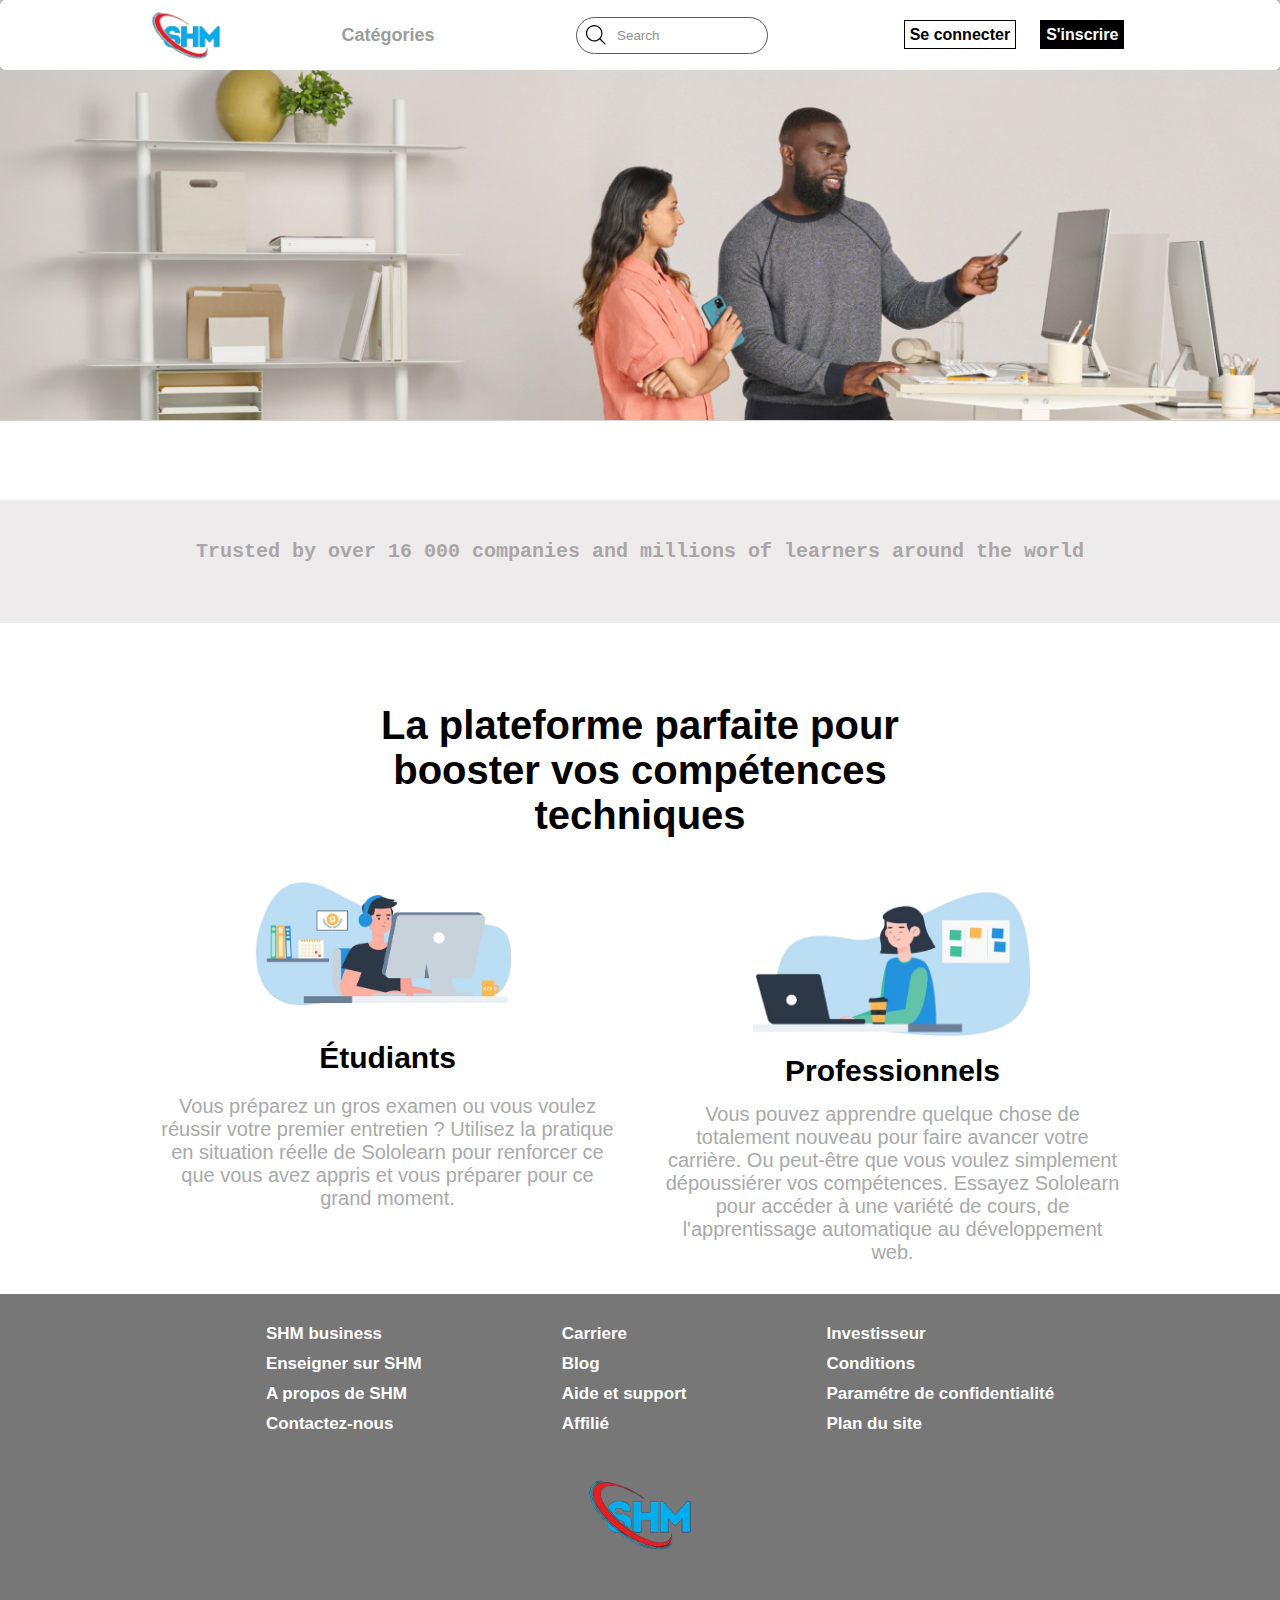
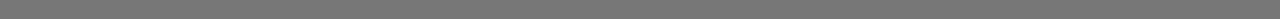
==== index.html @ bc01b76a "premier commit" ====
<!DOCTYPE html>
<html lang="en">
<head>
    <meta charset="UTF-8">
    <meta name="viewport" content="width=device-width, initial-scale=1.0">
    <title>Document</title>
    <style>
        *{
            margin: 0;
        }
        .container-input {
  position: relative;
}

.input {
  width: 150px;
  padding: 10px 0px 10px 40px;
  border-radius: 9999px;
  border: solid 1px #333;
  transition: all .2s ease-in-out;
  outline: none;
  opacity: 0.8;
}

.container-input svg {
  position: absolute;
  top: 50%;
  left: 10px;
  transform: translate(0, -50%);
}

.input:focus {
  opacity: 1;
  width: 250px;
}
/* .book {
  position: relative;
  border-radius: 10px;
  width: 220px;
  height: 300px;
  background-color: whitesmoke;
  -webkit-box-shadow: 1px 1px 12px #000;
  box-shadow: 1px 1px 12px #000;
  -webkit-transform: preserve-3d;
  -ms-transform: preserve-3d;
  transform: preserve-3d;
  -webkit-perspective: 2000px;
  perspective: 2000px;
  display: -webkit-box;
  display: -ms-flexbox;
  display: flex;
  -webkit-box-align: center;
  -ms-flex-align: center;
  align-items: center;
  -webkit-box-pack: center;
  -ms-flex-pack: center;
  justify-content: center;
  color: #000;
  font-family: Arial, Helvetica, sans-serif;
  
}

.cover {
  top: 0;
  position: absolute;
  background-color: lightgray;
  width: 100%;
  height: 100%;
  border-radius: 10px;
  cursor: pointer;
  -webkit-transition: all 0.5s;
  transition: all 0.5s;
  -webkit-transform-origin: 0;
  -ms-transform-origin: 0;
  transform-origin: 0;
  -webkit-box-shadow: 1px 1px 12px #000;
  box-shadow: 1px 1px 12px #000;
  display: -webkit-box;
  display: -ms-flexbox;
  display: flex;
  -webkit-box-align: center;
  -ms-flex-align: center;
  align-items: center;
  -webkit-box-pack: center;
  -ms-flex-pack: center;
  justify-content: center;
}

.book:hover .cover {
  -webkit-transition: all 0.5s;
  transition: all 0.5s;
  -webkit-transform: rotatey(-80deg);
  -ms-transform: rotatey(-80deg);
  transform: rotatey(-80deg);
} */

p {
  font-size: 20px;
  font-weight: bolder;
}
.sec1{
    /* background: url(img/img1.jpg); */
    background-repeat: no-repeat;
    background-position: center;
    background-size: cover;
    display: flex;
    justify-content: center;
    position: relative;
}
#login:hover{
    background-color: #a6a5a56d;
}
#signin:hover{
    background-color: #a6a5a5a6;
}
.sec1 {
    height: 350px;
    justify-content: center;
    display: flex;
    align-items: center;
    overflow: hidden;
}

.carousel {
    width: 1400px;
    height: 100%;
    overflow: hidden;
    display: flex;
}

.carousel-inner {
    display: flex;
    /* width: 200%;  */
    transition: transform 0.5s ease;
    /* transform: translateX(-100%); */
}

.carousel-item {
    width: 100%; /* Half the width of the container */
    flex-shrink: 0;
}

.carousel-item img {
    width: 100%;
    height: auto;
    /* display: block; */
}

    </style>
</head>
<body>
    <header style="box-shadow: 0px 0px 1px black;">
        <nav style="display: flex;justify-content: space-evenly;align-items: center;height: 70px;box-shadow: 0px 0px 7px black;border-radius: 5px;position: relative;">
            <div style="display: flex;align-items: center;column-gap: 100px;">
                <img style="width: 100px;" src="img/icon.png" alt="">
                <button id="afficheCat" style="background-color: transparent;border: none;cursor: pointer;font-family: Arial, Helvetica, sans-serif;font-weight: bold;position: relative;color: rgb(156, 156, 156);font-size: 18px;">Catégories
                    <div id="sousCat" style="position: absolute;left: -20px;top: 45px;background-color: gainsboro;transition: all 0.5s ease-out;height: 0px;overflow: hidden;z-index: 1;">
                        <ul type="none" style="padding: 10px;width: 160px;">
                            <li style="padding: 10px;border-bottom: 1px solid black;"><a href="#">HTML</a></li>
                            <li style="padding: 10px;border-bottom: 1px solid black;"><a href="#">CSS</a></li>
                            <li style="padding: 10px;border-bottom: 1px solid black;"><a href="#">JavaSript</a></li>
                        </ul>
                    </div>
                </button>
            </div>
            <div class="container-input">
                <input type="text" placeholder="Search" name="text" class="input">
                <svg fill="#000000" width="20px" height="20px" viewBox="0 0 1920 1920" xmlns="http://www.w3.org/2000/svg">
                  <path d="M790.588 1468.235c-373.722 0-677.647-303.924-677.647-677.647 0-373.722 303.925-677.647 677.647-677.647 373.723 0 677.647 303.925 677.647 677.647 0 373.723-303.924 677.647-677.647 677.647Zm596.781-160.715c120.396-138.692 193.807-319.285 193.807-516.932C1581.176 354.748 1226.428 0 790.588 0S0 354.748 0 790.588s354.748 790.588 790.588 790.588c197.647 0 378.24-73.411 516.932-193.807l516.028 516.142 79.963-79.963-516.142-516.028Z" fill-rule="evenodd"></path>
              </svg>
              </div>
              
            <div>
                <a id="login" style="margin-right:20PX ;border: 1px solid black;padding: 5px;text-decoration: none;color: black;font-family: Arial, Helvetica, sans-serif;font-weight: bold;" href="#">Se connecter</a>
                <a id="signin" style="margin-right:20PX ;border: 1px solid black;padding: 5px;text-decoration: none;color: white;font-family: Arial, Helvetica, sans-serif;font-weight: bold;background-color: black;"  href="#">S'inscrire</a>
            </div>
        </nav>
        <section class="sec1">
            <div class="carousel">
                <div class="carousel-inner">
                    <div class="carousel-item"><img src="img/img1.jpg" alt="Image 1"></div>
                    <div class="carousel-item"><img src="img/css-3.png" alt="Image 2"></div>
                </div>
            </div>
            
        </section>
    </header>

    <section style="margin-top: 80px;display: flex;justify-content: center;background-color: #edebeb;">
        <div style="width: 70%;display: flex;justify-content: center;flex-direction: column;align-items: center;row-gap: 20PX;padding-top: 40px;padding-bottom: 40px;">
            <p style="font-family: 'Courier New', Courier, monospace;text-align: center;font-weight: bold;font-size: 20px;color: rgb(168, 166, 166);">Trusted by over 16 000 companies and millions of learners around the world</p>
            <div id="contcomp" style="display: flex;justify-content: center;width: 100%;column-gap: 100px;flex-wrap: wrap;">
                <img style="width: 70px;" src="img/letter-s.png" alt="">
                <img style="width: 70px;" src="img/letter-a-inside-a-circle.png" alt="">
                <img style="width: 70px;" src="img/circle-h.png" alt="">
                <img style="width: 70px;" src="img/info.png" alt="">
                <img style="width: 70px;" src="img/letter-m.png" alt="">
                <img style="width: 70px;" src="img/number-11.png" alt="">
            </div>
        </div>
    </section>
    
    <section style="display: flex;justify-content: center;text-align: center;margin-top: 80px;">
        <div style="width: 75%;display: flex;flex-direction: column;row-gap: 40PX;align-items: center;">
            <h2 style="width: 600px;font-weight: 600PX;font-size: 40px;font-family: Arial, Helvetica, sans-serif;">La plateforme parfaite pour booster vos compétences techniques</h2>
            <div style="display: flex;column-gap: 50px;">
                <div style="display: flex;flex-direction: column;align-items: center;width: 50%;text-align: center;row-gap: 20PX;">
                    <img style="width: 280px;" src="img/Capture_d_écran_24-6-2024_22458_blob.sololearn.com-removebg-preview.png" alt="">
                    <h4 style="font-family: Arial, Helvetica, sans-serif;font-size: 30px;margin-top: 15px;">Étudiants</h4>
                    <p style="font-weight: normal;color: darkgray;font-family: 'Segoe UI', Tahoma, Geneva, Verdana, sans-serif;">Vous préparez un gros examen ou vous voulez réussir votre premier entretien ? Utilisez la pratique en situation réelle de Sololearn pour renforcer ce que vous avez appris et vous préparer pour ce grand moment.</p>
                </div>
                <div style="display: flex;flex-direction: column;align-items: center;width: 50%;text-align: center;row-gap: 15PX;">
                    <img style="width: 280px;" src="img/Capture_d_écran_24-6-2024_224917_assets.sololearn.com__1_-removebg-preview.png" alt="">
                    <h4 style="font-family: Arial, Helvetica, sans-serif;font-size: 30px;">Professionnels</h4>
                    <p style="font-weight: normal;color: darkgray;font-family: 'Segoe UI', Tahoma, Geneva, Verdana, sans-serif;">Vous pouvez apprendre quelque chose de totalement nouveau pour faire avancer votre carrière. Ou peut-être que vous voulez simplement dépoussiérer vos compétences. Essayez Sololearn pour accéder à une variété de cours, de l'apprentissage automatique au développement web.</p>
                </div>
            </div>
        </div>
    </section>

    <footer style="background-color: #777;display: flex;justify-content: center;width: 100%;padding-top: 30px;padding-bottom: 30px;margin-top: 30px;flex-direction: column;align-items: center;">
        <div style="display: flex;justify-content: center;column-gap: 100px;font-size: 17px;color: white;font-weight: bold;font-family: Arial, Helvetica, sans-serif;">
            <div>
                <ul type="none">
                    <li style="margin-bottom: 10px;">SHM business</li>
                    <li style="margin-bottom: 10px;">Enseigner sur SHM</li>
                    <li style="margin-bottom: 10px;">A propos de SHM</li>
                    <li style="margin-bottom: 10px;">Contactez-nous</li>
                </ul>
            </div>
            <div>
                <ul type="none">
                    <li style="margin-bottom: 10px;">Carriere</li>
                    <li style="margin-bottom: 10px;">Blog</li>
                    <li style="margin-bottom: 10px;">Aide et support</li>
                    <li style="margin-bottom: 10px;">Affilié</li>
                </ul>
            </div>
            <div>
                <ul type="none">
                    <li style="margin-bottom: 10px;">Investisseur</li>
                    <li style="margin-bottom: 10px;">Conditions</li>
                    <li style="margin-bottom: 10px;">Paramétre de confidentialité</li>
                    <li style="margin-bottom: 10px;">Plan du site</li>
                </ul>
            </div>
        </div>
        <div>
            <img src="img/icon.png" style="width: 150px;" alt="">
        </div>
    </footer>
    
    <script>
        const btnafficheCat = document.getElementById('afficheCat')
        const sousCat = document.getElementById('sousCat')
        const iconfleche = document.getElementById('iconfleche')

        function afficheCat(){
            if(sousCat.style.height === '0px'){
                sousCat.style.height = 'auto'
            }else{
                sousCat.style.height = '0px'
            }
        }
        function cacherCat(){
                sousCat.style.height = '0px'
        }
        btnafficheCat.addEventListener('click',afficheCat)
        document.addEventListener('click',function(event){
            if(event.target !== sousCat &&  sousCat.style.height !== '0px' && event.target !== btnafficheCat){
                cacherCat()
            }
        })
        document.addEventListener('keydown',function(event){
            if(event.key === 'Escape'){
                cacherCat()
            }
        })

        const btnHTML = document.getElementById('btnHTML')
        const btnCSS = document.getElementById('btnCSS')
        const btnJS = document.getElementById('btnJS')
        const courCSS = document.getElementById('courCSS')
        const courhtml = document.getElementById('courhtml')

        btnCSS.addEventListener('click',function(){
            btnCSS.style.borderBottom = '2px solid red'
            btnCSS.style.padding = '4px'
            btnHTML.style.borderBottom = 'none'
        })
        btnHTML.addEventListener('click',function(){
            btnHTML.style.borderBottom = '2px solid red'
            btnHTML.style.padding = '4px'
            btnCSS.style.borderBottom = 'none'
            btnCSS.style.padding = '4px'
        })

        const caroussel = document.getElementById('caroussel')
        const avant = document.getElementById('avant')
        const apres = document.getElementById('apres')
        let current = 1

        function avancer(){
            
            if(current<2){
                current++
                caroussel.style.transform = `translateX(-${(current-1)*113}%)`
            }
        }
        function reculer(){
            if(current>1){
                current--
                caroussel.style.transform = `translateX(${(current-1)*113}%)`
            }
        }

    </script>
</body>
</html>
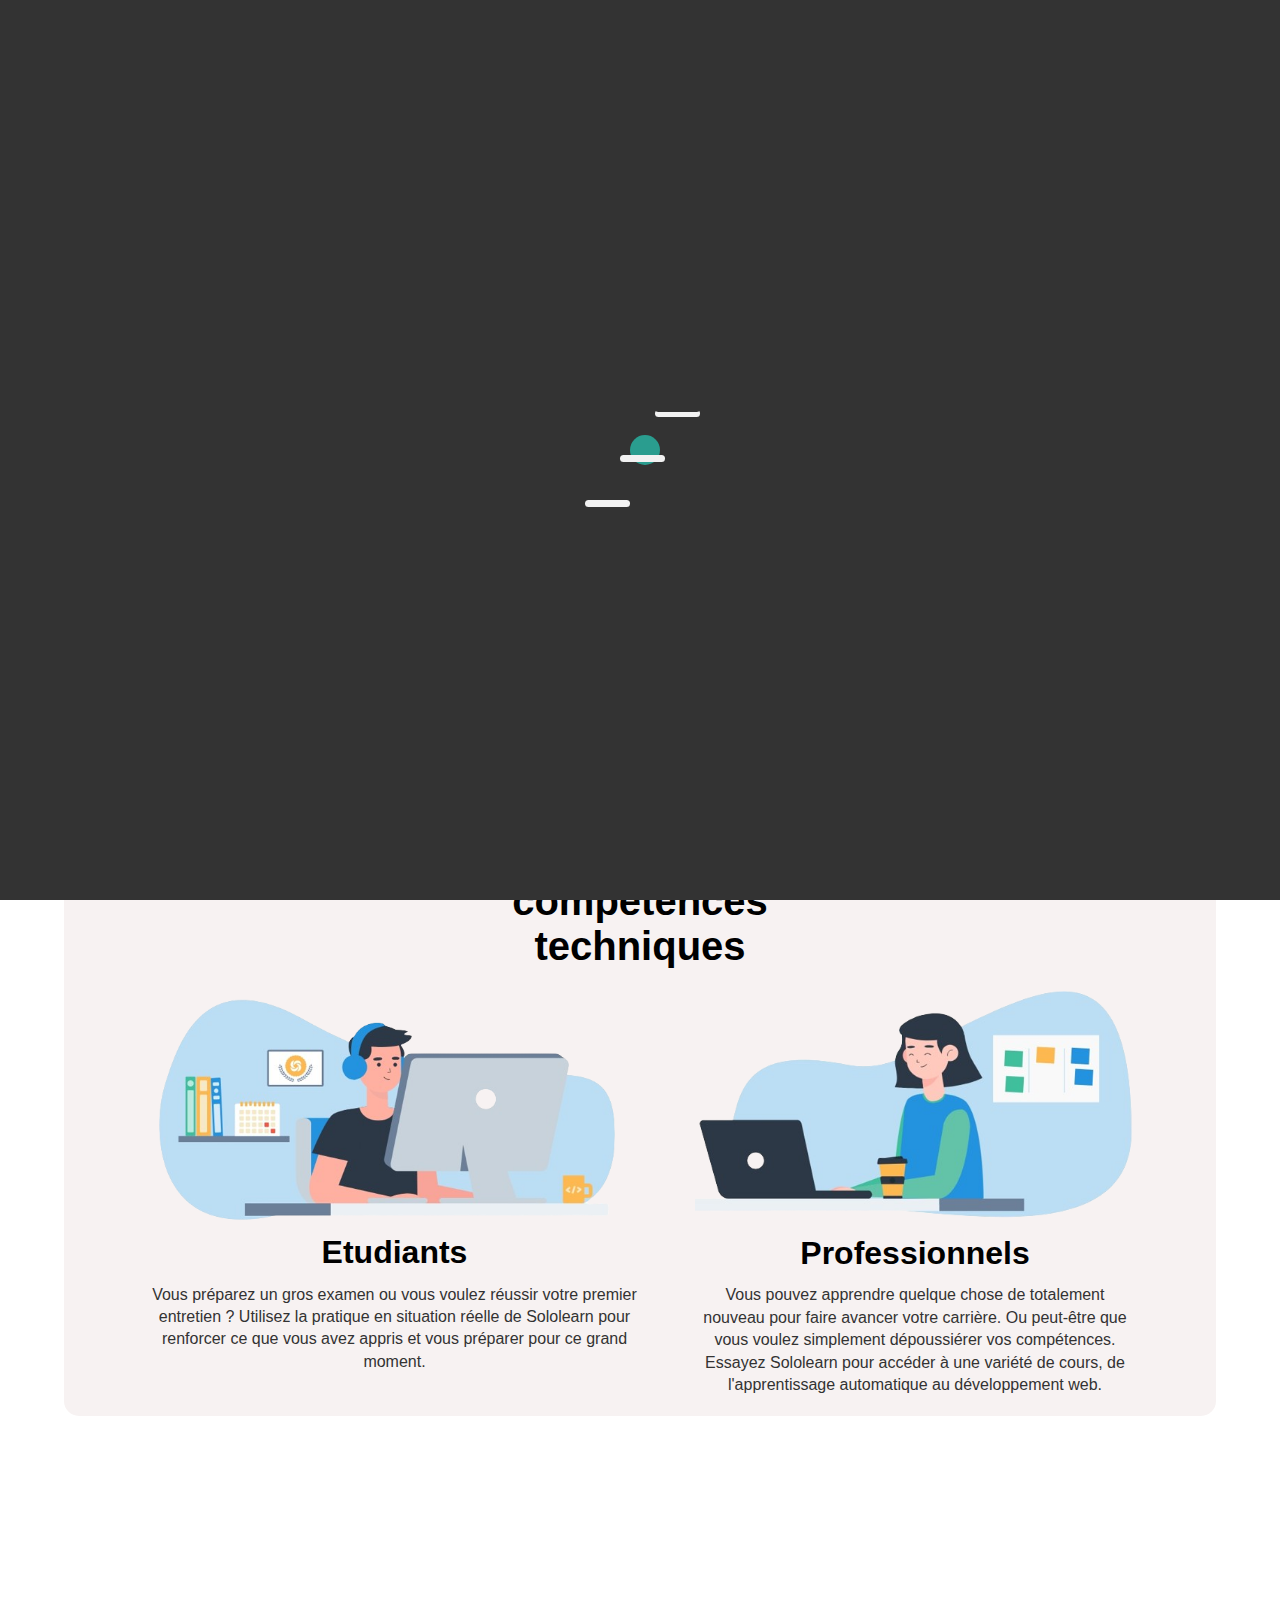
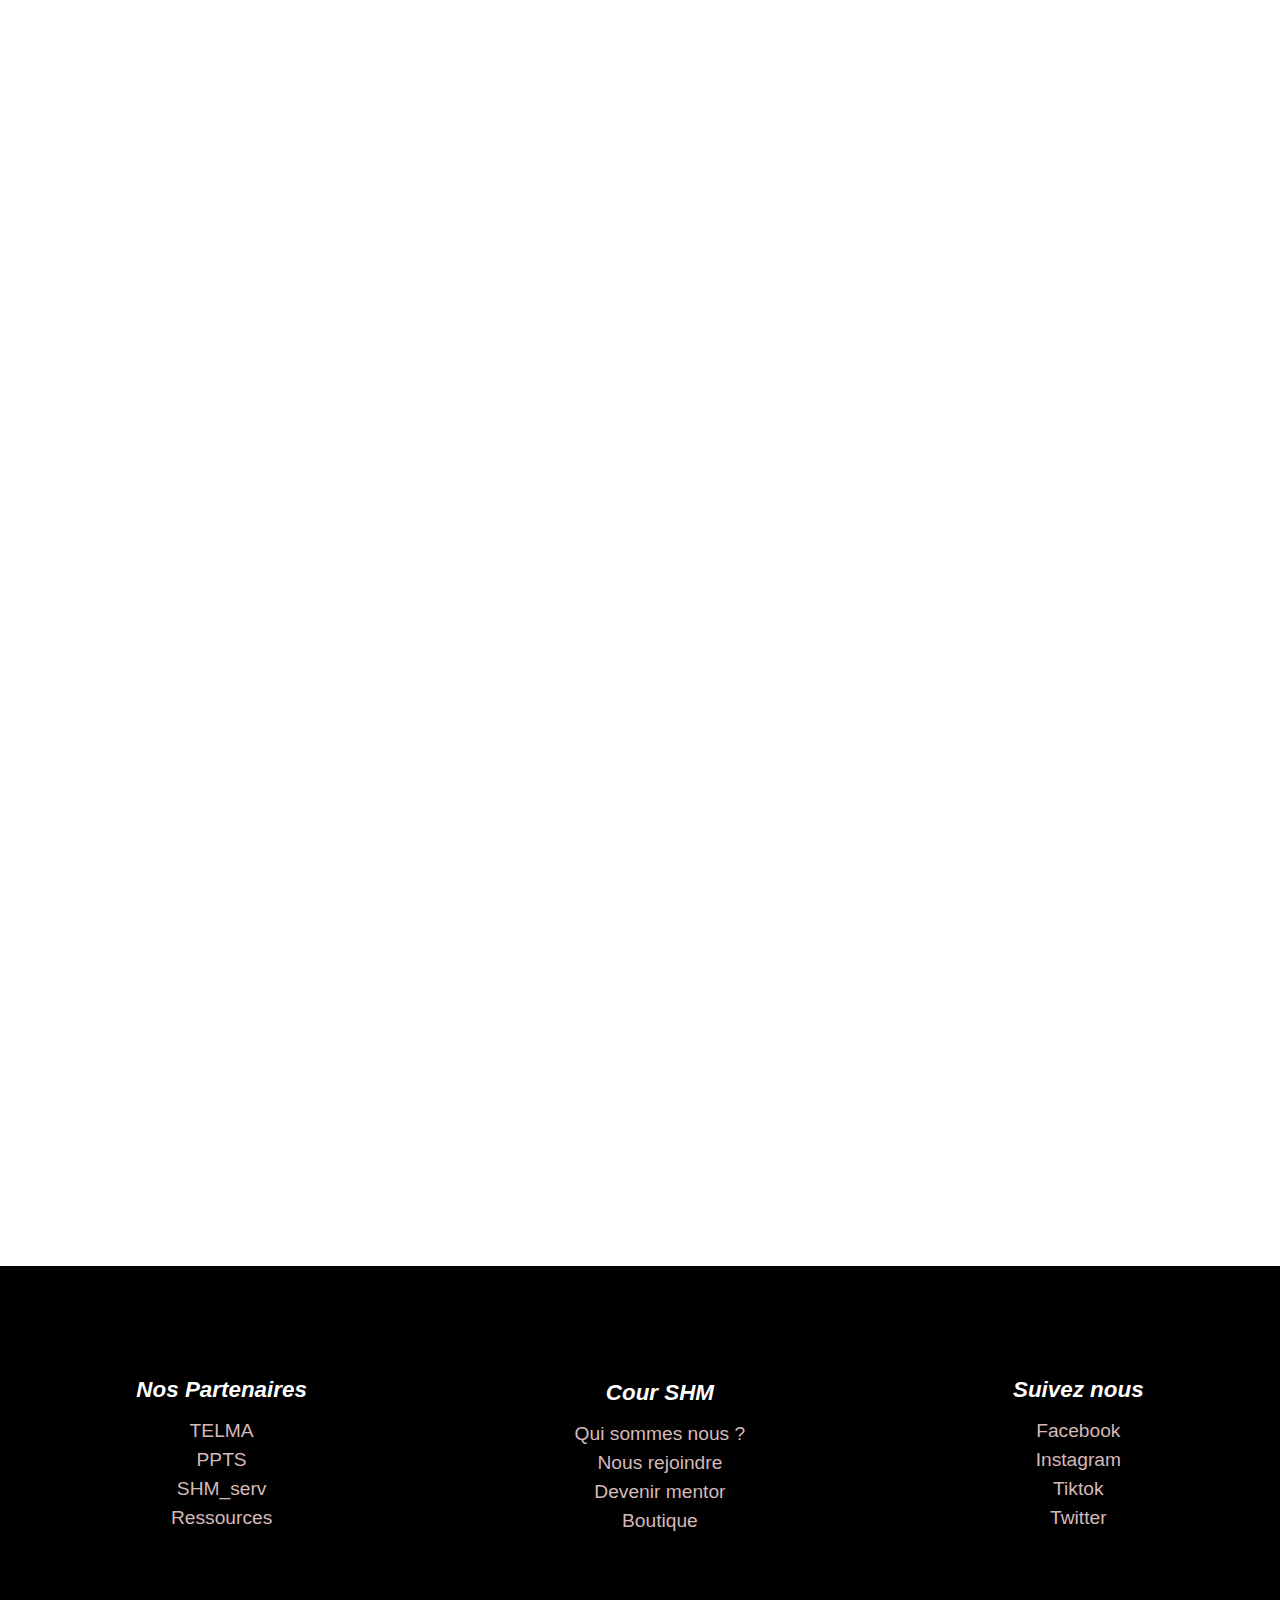
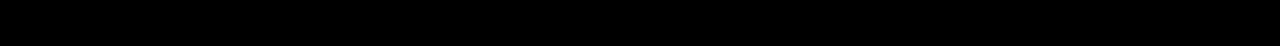
==== commit 0b89e82a: "changement de l'index2 en index.html" ====
--- a/index.html
+++ b/index.html
@@ -1,319 +1,4141 @@
 <!DOCTYPE html>
 <html lang="en">
+
 <head>
     <meta charset="UTF-8">
     <meta name="viewport" content="width=device-width, initial-scale=1.0">
-    <title>Document</title>
-    <style>
-        *{
-            margin: 0;
-        }
-        .container-input {
-  position: relative;
-}
-
-.input {
-  width: 150px;
-  padding: 10px 0px 10px 40px;
-  border-radius: 9999px;
-  border: solid 1px #333;
-  transition: all .2s ease-in-out;
-  outline: none;
-  opacity: 0.8;
-}
-
-.container-input svg {
-  position: absolute;
-  top: 50%;
-  left: 10px;
-  transform: translate(0, -50%);
-}
-
-.input:focus {
-  opacity: 1;
-  width: 250px;
-}
-/* .book {
-  position: relative;
-  border-radius: 10px;
-  width: 220px;
-  height: 300px;
-  background-color: whitesmoke;
-  -webkit-box-shadow: 1px 1px 12px #000;
-  box-shadow: 1px 1px 12px #000;
-  -webkit-transform: preserve-3d;
-  -ms-transform: preserve-3d;
-  transform: preserve-3d;
-  -webkit-perspective: 2000px;
-  perspective: 2000px;
-  display: -webkit-box;
-  display: -ms-flexbox;
-  display: flex;
-  -webkit-box-align: center;
-  -ms-flex-align: center;
-  align-items: center;
-  -webkit-box-pack: center;
-  -ms-flex-pack: center;
-  justify-content: center;
-  color: #000;
-  font-family: Arial, Helvetica, sans-serif;
-  
-}
-
-.cover {
-  top: 0;
-  position: absolute;
-  background-color: lightgray;
-  width: 100%;
-  height: 100%;
-  border-radius: 10px;
-  cursor: pointer;
-  -webkit-transition: all 0.5s;
-  transition: all 0.5s;
-  -webkit-transform-origin: 0;
-  -ms-transform-origin: 0;
-  transform-origin: 0;
-  -webkit-box-shadow: 1px 1px 12px #000;
-  box-shadow: 1px 1px 12px #000;
-  display: -webkit-box;
-  display: -ms-flexbox;
-  display: flex;
-  -webkit-box-align: center;
-  -ms-flex-align: center;
-  align-items: center;
-  -webkit-box-pack: center;
-  -ms-flex-pack: center;
-  justify-content: center;
-}
-
-.book:hover .cover {
-  -webkit-transition: all 0.5s;
-  transition: all 0.5s;
-  -webkit-transform: rotatey(-80deg);
-  -ms-transform: rotatey(-80deg);
-  transform: rotatey(-80deg);
-} */
-
-p {
-  font-size: 20px;
-  font-weight: bolder;
-}
-.sec1{
-    /* background: url(img/img1.jpg); */
-    background-repeat: no-repeat;
-    background-position: center;
-    background-size: cover;
-    display: flex;
-    justify-content: center;
-    position: relative;
-}
-#login:hover{
-    background-color: #a6a5a56d;
-}
-#signin:hover{
-    background-color: #a6a5a5a6;
-}
-.sec1 {
-    height: 350px;
-    justify-content: center;
-    display: flex;
-    align-items: center;
-    overflow: hidden;
-}
-
-.carousel {
-    width: 1400px;
-    height: 100%;
-    overflow: hidden;
-    display: flex;
-}
-
-.carousel-inner {
-    display: flex;
-    /* width: 200%;  */
-    transition: transform 0.5s ease;
-    /* transform: translateX(-100%); */
-}
-
-.carousel-item {
-    width: 100%; /* Half the width of the container */
-    flex-shrink: 0;
-}
-
-.carousel-item img {
-    width: 100%;
-    height: auto;
-    /* display: block; */
-}
-
-    </style>
+    <link rel="stylesheet" href="style.css">
+    <link rel="stylesheet" href="../../bootsrap/css/bootstrap.min.css">
+    <!-- <link rel="stylesheet" href="table.css"> -->
+    <link href="https://fonts.googleapis.com/icon?family=Material+Icons" rel="stylesheet">
+    <link rel="stylesheet" href="">
+    <link rel="icon" href="img/icon.png">
+    <title>SHM COUR</title>
 </head>
-<body>
-    <header style="box-shadow: 0px 0px 1px black;">
-        <nav style="display: flex;justify-content: space-evenly;align-items: center;height: 70px;box-shadow: 0px 0px 7px black;border-radius: 5px;position: relative;">
-            <div style="display: flex;align-items: center;column-gap: 100px;">
-                <img style="width: 100px;" src="img/icon.png" alt="">
-                <button id="afficheCat" style="background-color: transparent;border: none;cursor: pointer;font-family: Arial, Helvetica, sans-serif;font-weight: bold;position: relative;color: rgb(156, 156, 156);font-size: 18px;">Catégories
-                    <div id="sousCat" style="position: absolute;left: -20px;top: 45px;background-color: gainsboro;transition: all 0.5s ease-out;height: 0px;overflow: hidden;z-index: 1;">
-                        <ul type="none" style="padding: 10px;width: 160px;">
-                            <li style="padding: 10px;border-bottom: 1px solid black;"><a href="#">HTML</a></li>
-                            <li style="padding: 10px;border-bottom: 1px solid black;"><a href="#">CSS</a></li>
-                            <li style="padding: 10px;border-bottom: 1px solid black;"><a href="#">JavaSript</a></li>
-                        </ul>
-                    </div>
-                </button>
-            </div>
-            <div class="container-input">
-                <input type="text" placeholder="Search" name="text" class="input">
-                <svg fill="#000000" width="20px" height="20px" viewBox="0 0 1920 1920" xmlns="http://www.w3.org/2000/svg">
-                  <path d="M790.588 1468.235c-373.722 0-677.647-303.924-677.647-677.647 0-373.722 303.925-677.647 677.647-677.647 373.723 0 677.647 303.925 677.647 677.647 0 373.723-303.924 677.647-677.647 677.647Zm596.781-160.715c120.396-138.692 193.807-319.285 193.807-516.932C1581.176 354.748 1226.428 0 790.588 0S0 354.748 0 790.588s354.748 790.588 790.588 790.588c197.647 0 378.24-73.411 516.932-193.807l516.028 516.142 79.963-79.963-516.142-516.028Z" fill-rule="evenodd"></path>
-              </svg>
-              </div>
-              
-            <div>
-                <a id="login" style="margin-right:20PX ;border: 1px solid black;padding: 5px;text-decoration: none;color: black;font-family: Arial, Helvetica, sans-serif;font-weight: bold;" href="#">Se connecter</a>
-                <a id="signin" style="margin-right:20PX ;border: 1px solid black;padding: 5px;text-decoration: none;color: white;font-family: Arial, Helvetica, sans-serif;font-weight: bold;background-color: black;"  href="#">S'inscrire</a>
-            </div>
-        </nav>
-        <section class="sec1">
-            <div class="carousel">
-                <div class="carousel-inner">
-                    <div class="carousel-item"><img src="img/img1.jpg" alt="Image 1"></div>
-                    <div class="carousel-item"><img src="img/css-3.png" alt="Image 2"></div>
+
+<body class="noscroll">
+    <!-- NAV -->
+    <nav id="top">
+        <div class="navigation">
+            <a href="projet.html"><img src="img/icon.png"></a>
+
+            <div class="toggle">
+                <button id="afficheCat">Formations <span class="material-icons">arrow_drop_down</span></button>
+                <div id="sousCat">
+                    <ul type="none">
+                        <li><a href="#" class="baseHtml">HTML</a></li>
+                        <li><a href="#" class="baseCSS">CSS</a></li>
+                        <li><a href="#" class="basejs">JavaScript</a></li>
+                    </ul>
                 </div>
             </div>
-            
+            <div class="affichemenumobil">
+                <label for="burger" class="burger">
+                    <div onclick="affichemenuMob()">
+                        <input id="burger" type="checkbox">
+                        <span onclick="affichemenuMob()"></span>
+                        <span onclick="affichemenuMob()"></span>
+                        <span onclick="affichemenuMob()"></span>
+                    </div>
+                </label>
+            </div>
+        </div>
+        <div class="dropdown">
+            <a class="btn btn-secondary dropdown-toggle" href="#" role="button" data-bs-toggle="dropdown" aria-expanded="false">
+              Dropdown link
+            </a>
+          
+            <ul class="elem-menu">
+              <li><a class="dropdown-item" href="TOdolist.html">Projet</a></li>
+              <li><a class="dropdown-item" href="contact.html ">Contatc</a></li>
+            </ul>
+        </div>
+        <div class="container-input">
+            <input id="inpRech" type="text" placeholder="Search" name="text" class="input">
+            <svg fill="#000000" width="20px" height="20px" viewBox="0 0 1920 1920" xmlns="http://www.w3.org/2000/svg">
+                <path
+                    d="M790.588 1468.235c-373.722 0-677.647-303.924-677.647-677.647 0-373.722 303.925-677.647 677.647-677.647 373.723 0 677.647 303.925 677.647 677.647 0 373.723-303.924 677.647-677.647 677.647Zm596.781-160.715c120.396-138.692 193.807-319.285 193.807-516.932C1581.176 354.748 1226.428 0 790.588 0S0 354.748 0 790.588s354.748 790.588 790.588 790.588c197.647 0 378.24-73.411 516.932-193.807l516.028 516.142 79.963-79.963-516.142-516.028Z"
+                    fill-rule="evenodd"></path>
+            </svg>
+        </div>
+    </nav>
+    <!-- FIN NAV -->
+    
+    <!-- MENU MOBILE -->
+    <div class="menuMobil">
+        <div class="container-input rechmobil">
+            <input id="inpRech2" type="text" placeholder="Search" name="text" class="input" autocomplete="off">
+            <svg fill="#000000" width="20px" height="20px" viewBox="0 0 1920 1920" xmlns="http://www.w3.org/2000/svg">
+                <path
+                    d="M790.588 1468.235c-373.722 0-677.647-303.924-677.647-677.647 0-373.722 303.925-677.647 677.647-677.647 373.723 0 677.647 303.925 677.647 677.647 0 373.723-303.924 677.647-677.647 677.647Zm596.781-160.715c120.396-138.692 193.807-319.285 193.807-516.932C1581.176 354.748 1226.428 0 790.588 0S0 354.748 0 790.588s354.748 790.588 790.588 790.588c197.647 0 378.24-73.411 516.932-193.807l516.028 516.142 79.963-79.963-516.142-516.028Z"
+                    fill-rule="evenodd"></path>
+            </svg>
+        </div>
+        <div class="lienVersCours afficheRechMobil">
+            <ul type="none">
+                <li><a href="#" class="baseHtml">HTML</a></li>
+                <li><a href="#" class="baseCSS">CSS</a></li>
+                <li><a href="#" class="basejs">JavaScript</a></li>
+            </ul>
+        </div>
+    </div>
+
+    <!-- AFFICHAGE 1 -->
+    <section class="affichage1">
+        <header>
+            <section class="sec1">
+                <div class="carousels">
+                <div class="carousel-inners">
+                        <div class="carousel-items">
+                            <div class="contimg">
+                                <img src="img/img1.jpg" alt="Image 1">
+                                <div class="carte1">
+                                    <h1>Des compétences qui vous font évoluer</h1>
+                                    <P>La technologie et le monde du travail évoluent rapidement. Avec nous, vous êtes
+                                        plus rapide. Obtenez les compétences pour atteindre vos objectifs et rester
+                                        compétitif.</P>
+                                    <a href="#formation">Lancez vous !!</a>
+                                </div>
+                            </div>
+                        </div>
+                    </div>
+                </div>
+            </section>
+        </header>
+        <section class="Promotion">
+            <div class="promCont">
+                <h1>La plateforme parfaite pour booster vos compétences techniques</h1>
+                <div class="interessez">
+                    <div class="interessez-item">
+                        <img src="img/Capture_d_écran_24-6-2024_22458_blob.sololearn.com-removebg-preview.png" alt="">
+                        <h2>Etudiants</h2>
+                        <P>Vous préparez un gros examen ou vous voulez réussir votre premier entretien ? Utilisez la
+                            pratique en situation réelle de Sololearn pour renforcer ce que vous avez appris et vous
+                            préparer pour ce grand moment.</P>
+                    </div>
+                    <div class="interessez-item">
+                        <img src="img/Capture_d_écran_24-6-2024_224917_assets.sololearn.com__1_-removebg-preview.png"
+                            alt="">
+                        <h2>Professionnels</h2>
+                        <P>Vous pouvez apprendre quelque chose de totalement nouveau pour faire avancer votre carrière.
+                            Ou peut-être que vous voulez simplement dépoussiérer vos compétences. Essayez Sololearn pour
+                            accéder à une variété de cours, de l'apprentissage automatique au développement web.</P>
+                    </div>
+                </div>
+            </div>
         </section>
-    </header>
-
-    <section style="margin-top: 80px;display: flex;justify-content: center;background-color: #edebeb;">
-        <div style="width: 70%;display: flex;justify-content: center;flex-direction: column;align-items: center;row-gap: 20PX;padding-top: 40px;padding-bottom: 40px;">
-            <p style="font-family: 'Courier New', Courier, monospace;text-align: center;font-weight: bold;font-size: 20px;color: rgb(168, 166, 166);">Trusted by over 16 000 companies and millions of learners around the world</p>
-            <div id="contcomp" style="display: flex;justify-content: center;width: 100%;column-gap: 100px;flex-wrap: wrap;">
-                <img style="width: 70px;" src="img/letter-s.png" alt="">
-                <img style="width: 70px;" src="img/letter-a-inside-a-circle.png" alt="">
-                <img style="width: 70px;" src="img/circle-h.png" alt="">
-                <img style="width: 70px;" src="img/info.png" alt="">
-                <img style="width: 70px;" src="img/letter-m.png" alt="">
-                <img style="width: 70px;" src="img/number-11.png" alt="">
+
+        <section id="formation" class="formations anim">
+            <div class="cont-form">
+                <h1>Nos formations</h1>
+                <hr>
+                <div class="form">
+                    <div class="form-item baseHtml">
+                        <a href="#top">
+                            <img src="img/html.png" alt="">
+                            <p>HTML</p>
+                        </a>
+                    </div>
+                    <div class="form-item baseCSS">
+                        <a href="#top">
+                            <img src="img/css-3.png" alt="">
+                            <p>CSS</p>
+                        </a>
+                    </div>
+                    <div class="form-item basejs">
+                        <a href="#top">
+                            <img src="img/logo-de-script-java.png" alt="">
+                            <p>JavaScript</p>
+                        </a>
+                    </div>
+                </div>
+                <p>Cliquez sur l'une des formations proposée pour commencer !!</p>
+            </div>
+        </section>
+
+        <section class="FAQ anim" id="faq">
+            <div class="cont-FAQ">
+                <h1>Vos questions <span class="material-icons FAQ-icon">not_listed_location</span></h1>
+                <hr>
+                <div class="item-FAQ">
+                    <details>
+                        <summary>Qui sommes nous ?</summary>
+
+                        <p>
+                            Lorem ipsum dolor sit, amet consectetur adipisicing elit. Voluptatem facere ea ab saepe
+                            inventore veritatis, dolore aliquam. Modi hic eius cupiditate iste adipisci dolor quaerat ea
+                            eos debitis quidem suscipit vel fugit tenetur iure unde, libero autem? Nobis eligendi cumque
+                            ullam aliquam quo modi? Molestias accusamus laudantium sequi iste dolores totam porro quae
+                            veniam aliquam optio cupiditate voluptatum laborum consectetur odit adipisci nam voluptatem
+                            suscipit explicabo, sit maxime recusandae numquam.
+                        </p>
+                    </details>
+                    <details>
+                        <summary>Pourquoi nous faire confiance ?</summary>
+
+                        <p>
+                            Lorem ipsum dolor sit, amet consectetur adipisicing elit. Voluptatem facere ea ab saepe
+                            inventore veritatis, dolore aliquam. Modi hic eius cupiditate iste adipisci dolor quaerat ea
+                            eos debitis quidem suscipit vel fugit tenetur iure unde, libero autem? Nobis eligendi cumque
+                            ullam aliquam quo modi? Molestias accusamus laudantium sequi iste dolores totam porro quae
+                            veniam aliquam optio cupiditate voluptatum laborum consectetur odit adipisci nam voluptatem
+                            suscipit explicabo, sit maxime recusandae numquam.
+                        </p>
+                    </details>
+                    <details>
+                        <summary>Comment les cours sont-ils organisés ?</summary>
+
+                        <p>
+                            Lorem ipsum dolor sit, amet consectetur adipisicing elit. Voluptatem facere ea ab saepe
+                            inventore veritatis, dolore aliquam. Modi hic eius cupiditate iste adipisci dolor quaerat ea
+                            eos debitis quidem suscipit vel fugit tenetur iure unde, libero autem? Nobis eligendi cumque
+                            ullam aliquam quo modi? Molestias accusamus laudantium sequi iste dolores totam porro quae
+                            veniam aliquam optio cupiditate voluptatum laborum consectetur odit adipisci nam voluptatem
+                            suscipit explicabo, sit maxime recusandae numquam.
+                        </p>
+                    </details>
+                    <details>
+                        <summary>Quels sont les débouchés ?</summary>
+
+                        <p>
+                            Lorem ipsum dolor sit, amet consectetur adipisicing elit. Voluptatem facere ea ab saepe
+                            inventore veritatis, dolore aliquam. Modi hic eius cupiditate iste adipisci dolor quaerat ea
+                            eos debitis quidem suscipit vel fugit tenetur iure unde, libero autem? Nobis eligendi cumque
+                            ullam aliquam quo modi? Molestias accusamus laudantium sequi iste dolores totam porro quae
+                            veniam aliquam optio cupiditate voluptatum laborum consectetur odit adipisci nam voluptatem
+                            suscipit explicabo, sit maxime recusandae numquam.
+                        </p>
+                    </details>
+                </div>
+            </div>
+        </section>
+
+        <section class="temoignage anim">
+            <div class="cont-tem">
+                <h1>Temoignage</h1>
+                <hr>
+                <div class="carousel-tem">
+                    <div class="cont-carousel">
+                        <div class="carousel-tem-item">
+                            <img src="img/femme1.png" alt="">
+                            <p>"J'ai suivi les cours de développement web sur ce site, et je suis absolument ravie des
+                                résultats. Les modules sont bien structurés et les explications sont claires. Grâce à ce
+                                programme, j'ai pu créer mon propre site web en quelques semaines seulement. Je
+                                recommande vivement ce site à tous ceux qui veulent apprendre à coder !"</p>
+                        </div>
+                        <div class="carousel-tem-item">
+                            <img src="img/hom1.jpg" alt="">
+                            <p>"En tant que débutant complet, j'avais des doutes sur ma capacité à apprendre le HTML,
+                                CSS et JavaScript. Cependant, les cours interactifs et les projets pratiques proposés
+                                ici m'ont vraiment aidé à comprendre les concepts de base et à les appliquer.
+                                Maintenant, je me sens beaucoup plus confiant dans mes compétences en développement
+                                web."</p>
+                        </div>
+                        <div class="carousel-tem-item">
+                            <img src="img/img2.jpg" alt="">
+                            <p>"Ce site est une ressource incroyable pour quiconque veut se lancer dans le développement
+                                web. Les instructeurs sont très compétents et disponibles pour répondre à toutes les
+                                questions. J'ai particulièrement apprécié les projets pratiques qui m'ont permis de
+                                mettre en œuvre ce que j'ai appris de manière concrète. Merci pour cette expérience
+                                d'apprentissage fantastique !"</p>
+                        </div>
+                    </div>
+                    <div class="btnprec">
+                        <button>&lt;</button>
+                    </div>
+                    <div class="btnnext">
+                        <button>&gt;</button>
+                    </div>
+                </div>
+            </div>
+        </section>
+
+        <section class="contact anim">
+            <div class="cont-contact">
+                <h1>Contactez nous</h1>
+                <hr>
+                <div class="formulaire">
+                    <div>
+                        <form action="" method="post">
+                            <div class="form-group">
+                                <label for="name">Nom</label>
+                                <input type="text" id="name" name="name" required>
+                            </div>
+                            <div class="form-group">
+                                <label for="email">Email</label>
+                                <input type="email" id="email" name="email" required>
+                            </div>
+                            <div class="form-group">
+                                <label for="subject">Sujet</label>
+                                <input type="text" id="subject" name="subject" required>
+                            </div>
+                            <div class="form-group">
+                                <label for="message">Message</label>
+                                <textarea id="message" name="message" rows="4" required></textarea>
+                            </div>
+                            <button type="submit">Envoyer</button>
+                        </form>
+                    </div>
+                    <div class="contact-info">
+                        <h2>Informations de contact</h2>
+                        <p>Email: contact@example.com</p>
+                        <p>Téléphone: +123 456 7890</p>
+                        <p>Adresse: 123 Rue Exemple, Ville, Pays</p>
+                    </div>
+                </div>
+            </div>
+        </section>
+    </section>
+    <!-- SECTION RECHERCHE -->
+
+    <section class="affichageRech">
+        <div class="rech-sec">
+            <button type="button" onclick="back_acc()"><span class="material-icons">arrow_back </span>Retour à
+                l'acceuil</button>
+            <div class="cont-rech">
+                <span class="nbrobt"></span>
+                <a href="#" class="lien-cour lien-courH">
+                    <img src="img/htm.png" alt="">
+                    <div>
+                        <p>HTML - Parcours</p>
+                        <h2>Introduction general techno-web</h2>
+                        <p>Apprenez qu'est ce que la technologie web</p>
+                    </div>
+                </a>
+                <a href="#" class="lien-cour lien-courH">
+                    <img src="img/htm.png" alt="">
+                    <div>
+                        <p>HTML - Parcours</p>
+                        <h2>Les textes</h2>
+                        <p>Apprenez toutes les balises qui permet de gerer le texte</p>
+                    </div>
+                </a>
+                <a href="#" class="lien-cour lien-courH">
+                    <img src="img/htm.png" alt="">
+                    <div>
+                        <p>HTML - Parcours</p>
+                        <h2>Les liens</h2>
+                        <p>Apprenez à gerer les liens internes et externe</p>
+                    </div>
+                </a>
+                <a href="#" class="lien-cour lien-courH">
+                    <img src="img/htm.png" alt="">
+                    <div>
+                        <p>HTML - Parcours</p>
+                        <h2>Les listes </h2>
+                        <p>Comprenez le mecanisme des listes</p>
+                    </div>
+                </a>
+                <a href="#" class="lien-cour lien-courH">
+                    <img src="img/htm.png" alt="">
+                    <div>
+                        <p>HTML - Parcours</p>
+                        <h2>Les tableaux</h2>
+                        <p>Apprenez comment bien structurer un tableau</p>
+                    </div>
+                </a>
+                <a href="#" class="lien-cour lien-courH">
+                    <img src="img/htm.png" alt="">
+                    <div>
+                        <p>HTML - Parcours</p>
+                        <h2>Les Formulaires</h2>
+                        <p>Apprenez les bonne pratiques pour creer un formulaire</p>
+                    </div>
+                </a>
+                <a href="#" class="lien-cour lien-courCSS">
+                    <img src="img/css.png" alt="">
+                    <div>
+                        <p>CSS - Parcours</p>
+                        <h2>Introduction au CSS</h2>
+                        <p>Apprenez les bases du CSS</p>
+                    </div>
+                </a>
+                <a href="#" class="lien-cour lien-courCSS">
+                    <img src="img/css.png" alt="">
+                    <div>
+                        <p>CSS - Parcours</p>
+                        <h2>Les couleurs</h2>
+                        <p>Apprenez a changer les couleurs de votre page web</p>
+                    </div>
+                </a>
+                <a href="#" class="lien-cour lien-courCSS">
+                    <img src="img/css.png" alt="">
+                    <div>
+                        <p>CSS - Parcours</p>
+                        <h2>L'alignement</h2>
+                        <p>Apprenez les bonnes pratiques pour bien aligner vos elements</p>
+                    </div>
+                </a>
+                <a href="#" class="lien-cour lien-courCSS">
+                    <img src="img/css.png" alt="">
+                    <div>
+                        <p>CSS - Parcours</p>
+                        <h2>Les Selecteurs avancés</h2>
+                        <p>Découvrez les differents selecteur CSS</p>
+                    </div>
+                </a>
+                <a href="#" class="lien-cour lien-courCSS">
+                    <img src="img/css.png" alt="">
+                    <div>
+                        <p>CSS - Parcours</p>
+                        <h2>Grid et Animation</h2>
+                        <p>Lorem, ipsum dolor sit amet consectetur adipisicing.</p>
+                    </div>
+                </a>
+                <a href="#" class="lien-cour lien-courCSS">
+                    <img src="img/css.png" alt="">
+                    <div>
+                        <p>CSS - Parcours</p>
+                        <h2>Responsivité</h2>
+                        <p>Apprenez les bonne pratiques pour creer un formulaire</p>
+                    </div>
+                </a>
+                <a href="#" class="lien-cour lien-courjs">
+                    <img src="img/java-script.png" alt="">
+                    <div>
+                        <p>JavaScript - Parcours</p>
+                        <h2>Introduction au JavaScript</h2>
+                        <p>Apprenez les bases du JavaScript</p>
+                    </div>
+                </a>
+                <a href="#" class="lien-cour lien-courjs">
+                    <img src="img/java-script.png" alt="">
+                    <div>
+                        <p>JavaScript - Parcours</p>
+                        <h2>Les Variables / Types / Operateurs / Structure</h2>
+                        <p>Lorem ipsum dolor sit amet consectetur adipisicing.</p>
+                    </div>
+                </a>
+                <a href="#" class="lien-cour lien-courjs">
+                    <img src="img/java-script.png" alt="">
+                    <div>
+                        <p>JavaScript - Parcours</p>
+                        <h2>Les Tableaux objets</h2>
+                        <p>Lorem ipsum dolor sit amet, consectetur adipisicing.</p>
+                    </div>
+                </a>
+                <a href="#" class="lien-cour lien-courjs">
+                    <img src="img/java-script.png" alt="">
+                    <div>
+                        <p>JavaScript - Parcours</p>
+                        <h2>Les Foncitons</h2>
+                        <p>Lorem ipsum, dolor sit amet consectetur adipisicing.</p>
+                    </div>
+                </a>
+                <a href="#" class="lien-cour lien-courjs">
+                    <img src="img/java-script.png" alt="">
+                    <div>
+                        <p>JavaScript - Parcours</p>
+                        <h2>Le DOM</h2>
+                        <p>Lorem ipsum dolor sit amet consectetur adipisicing.</p>
+                    </div>
+                </a>
+                <a href="#" class="lien-cour lien-courjs">
+                    <img src="img/java-script.png" alt="">
+                    <div>
+                        <p>JavaScript - Parcours</p>
+                        <h2>Les Evenements</h2>
+                        <p>Lorem, ipsum dolor sit amet consectetur adipisicing.</p>
+                    </div>
+                </a>
             </div>
         </div>
     </section>
-    
-    <section style="display: flex;justify-content: center;text-align: center;margin-top: 80px;">
-        <div style="width: 75%;display: flex;flex-direction: column;row-gap: 40PX;align-items: center;">
-            <h2 style="width: 600px;font-weight: 600PX;font-size: 40px;font-family: Arial, Helvetica, sans-serif;">La plateforme parfaite pour booster vos compétences techniques</h2>
-            <div style="display: flex;column-gap: 50px;">
-                <div style="display: flex;flex-direction: column;align-items: center;width: 50%;text-align: center;row-gap: 20PX;">
-                    <img style="width: 280px;" src="img/Capture_d_écran_24-6-2024_22458_blob.sololearn.com-removebg-preview.png" alt="">
-                    <h4 style="font-family: Arial, Helvetica, sans-serif;font-size: 30px;margin-top: 15px;">Étudiants</h4>
-                    <p style="font-weight: normal;color: darkgray;font-family: 'Segoe UI', Tahoma, Geneva, Verdana, sans-serif;">Vous préparez un gros examen ou vous voulez réussir votre premier entretien ? Utilisez la pratique en situation réelle de Sololearn pour renforcer ce que vous avez appris et vous préparer pour ce grand moment.</p>
+
+    <!-- FIN SEC RECH -->
+
+    <!-- CHARGEMENT DE LA PAGE -->
+    <section class="chargmt">
+        <div class="loader"></div>
+    </section>
+    <!-- FIN CHARGEMENT PAGE -->
+
+    <!-- Cour -->
+    <section class="affichageCour">
+        <!-- courHTML -->
+        <section class="affichageCourHtml">
+            <div class="titrecour">
+                <h1>Apprenez le langage HTML</h1>
+            </div>
+            <button class="btnanim" type="button" onclick="back_acc()"><span class="material-icons">arrow_back
+                </span>Retour à l'acceuil</button>
+            <div class="container-HTML">
+                <!-- premier cour -->
+                <div class="Courhtml">
+                    <h2>Introduction general techno-Web</h2>
+                    <!-- <h4>Fondamentaux du Web</h4> -->
+                    <iframe src="https://www.youtube.com/embed/oTNs8dLJQ8s" allowfullscreen></iframe>
+                    <p>
+                        Le World Wide Web, souvent abrégé en WWW, est un système mondial d'information accessible via
+                        Internet.
+                        Il permet aux utilisateurs de consulter des ressources (pages web, images, vidéos, etc.) liées
+                        entre elles par des
+                        hyperliens.
+                        Le Web a révolutionné la communication, l'accès à l'information, le commerce en ligne, le
+                        travail depuis
+                        n'importe quel endroit et bien d'autres domaines encore.
+                    </p>
+                    <details class="anim">
+
+                        <summary class="det">Composants du Web <span class="plsmn material-icons">add</span></summary>
+                        <div>
+                            <p>
+                                Le Web repose sur une architecture <span class="gras">client-serveur</span>. Les
+                                navigateurs web agissent en tant que clients,
+                                demandant des ressources aux serveurs web, qui les servent en réponse.
+                                Quand vous entrez une URL dans un navigateur (par exemple, "https://www.google.com"), le
+                                navigateur
+                                envoie une <span class="gras">requête HTTP</span> au serveur de Google. <span
+                                    class="gras">Le serveur renvoie alors la page web</span>, que le navigateur
+                                affiche pour que vous puissiez la consulter
+                            </p>
+                        </div>
+                    </details>
+                    <details class="anim">
+
+                        <summary class="det">Modèle Client-Serveur <span class="plsmn material-icons">add</span>
+                        </summary>
+                        <div>
+                            <p>
+                                Le modèle <span class="gras">client-serveur</span> est le fondement du World Wide Web.
+                                Dans cette partie, nous plongerons plus en
+                                profondeur dans cette architecture, en examinant comment les navigateurs envoient des
+                                <span class="gras">requêtes HTTP</span> aux
+                                serveurs, qui renvoient ensuite des réponses. Comprendre ce modèle est essentiel pour
+                                travailler avec les
+                                technologies web.
+
+                            </p>
+                            <div class="cont-img">
+                                <img src="img/serveur.png" alt="">
+                            </div>
+                            <p>
+                                Dans une architecture client-serveur, il existe plusieurs types de requêtes et de
+                                réponses. <span class="gras">HTTP = HyperText
+                                    Transfer Protocol</span> est un protocole de communication utilisé pour transférer
+                                des données sur le World Wide
+                                Web (WWW). Voici quelques exemples courants :
+                            </p>
+                        </div>
+                    </details>
+                    <details class="anim">
+
+                        <summary class="det">Rôles des Navigateurs <span class="plsmn material-icons">add</span>
+                        </summary>
+                        <div>
+                            <p>
+                                Les navigateurs web jouent un rôle crucial dans l'interprétation des données reçues des
+                                serveurs. Ils
+                                comprennent le code HTML pour afficher la structure de la page, appliquent les styles
+                                CSS pour la mise en
+                                forme, et exécutent le code JavaScript pour ajouter des fonctionnalités interactives.
+                                Les navigateurs Web peuvent exécuter plusieurs types de réponses. Voici quelques
+                                exemples courants :
+                            </p>
+
+                            <ol>
+                                <li>
+                                    <p>
+                                        <span class="gras"> Réponses HTML : </span> Les navigateurs peuvent interpréter
+                                        et afficher des documents HTML. Ces documents
+                                        peuvent inclure des éléments tels que du texte, des images, des vidéos, des
+                                        formulaires, etc.
+                                    </p>
+                                </li>
+                                <li>
+                                    <p>
+                                        <span class="gras"> Réponses CSS : </span>Les navigateurs peuvent exécuter du
+                                        code JavaScript pour créer des pages Web
+                                        interactives
+                                    </p>
+                                </li>
+                                <li>
+                                    <p>
+                                        <span class="gras"> Réponses JavaScript : </span> Les navigateurs peuvent
+                                        interpréter et afficher des documents HTML. Ces documents
+                                        peuvent inclure des éléments tels que du texte, des images, des vidéos, des
+                                        formulaires, etc.
+                                    </p>
+                                </li>
+                                <li>
+                                    <p>
+                                        <span class="gras"> Réponses JSON : </span>Les navigateurs peuvent traiter les
+                                        réponses JSON (JavaScript Object Notation) qui
+                                        sont souvent utilisées dans les applications Web modernes pour transférer des
+                                        données.
+                                    </p>
+                                </li>
+                                <li>
+                                    <p>
+                                        <span class="gras"> Réponses de redirection : </span>: Les navigateurs peuvent
+                                        afficher plusieurs types d'images, y compris JPEG, PNG,
+                                        GIF, SVG, etc.
+                                    </p>
+                                </li>
+                                <li>
+                                    <p>
+                                        <span class="gras"> Réponses d'image : </span> Les navigateurs peuvent
+                                        interpréter et afficher des documents HTML. Ces documents
+                                        peuvent inclure des éléments tels que du texte, des images, des vidéos, des
+                                        formulaires, etc.
+                                    </p>
+                                </li>
+                                <li>
+                                    <p>
+                                        <span class="gras"> Réponses d'erreur : </span> Les navigateurs peuvent afficher
+                                        des messages d'erreur en fonction des codes de
+                                        statut d'erreur HTTP reçus (codes de statut 4xx pour les erreurs côté client et
+                                        5xx pour les erreurs côté
+                                        serveur).
+                                    </p>
+                                </li>
+                            </ol>
+                        </div>
+                    </details>
                 </div>
-                <div style="display: flex;flex-direction: column;align-items: center;width: 50%;text-align: center;row-gap: 15PX;">
-                    <img style="width: 280px;" src="img/Capture_d_écran_24-6-2024_224917_assets.sololearn.com__1_-removebg-preview.png" alt="">
-                    <h4 style="font-family: Arial, Helvetica, sans-serif;font-size: 30px;">Professionnels</h4>
-                    <p style="font-weight: normal;color: darkgray;font-family: 'Segoe UI', Tahoma, Geneva, Verdana, sans-serif;">Vous pouvez apprendre quelque chose de totalement nouveau pour faire avancer votre carrière. Ou peut-être que vous voulez simplement dépoussiérer vos compétences. Essayez Sololearn pour accéder à une variété de cours, de l'apprentissage automatique au développement web.</p>
+                <!-- deuxieme cour -->
+                <div class="Courhtml">
+                    <h2>les textes</h2>
+                    <!-- <h4>Fondamentaux du Web</h4> -->
+                    <iframe src="https://www.youtube.com/embed/HpRg0FsjJl8"
+                        title="HTML : LES BASES - STRUCTURES DE TEXTE" allowfullscreen></iframe>
+                    <div class="par1cour2">
+                        <span class="material-icons iconcour2H">report</span>
+                        <p>Le texte affiché sur une page web est compris entre les balises <span>
+                                <pre><code>&lt;body&gt; &lt;/body&gt;</code></pre>
+                            </span></p>
+                    </div>
+                    <h3>Objectif du cours</h3>
+                    <p>Comprendre les bases de la structuration de documents web en utilisant HTML. Ce cours se
+                        concentrera sur les balises de texte pour créer du contenu structuré.</p>
+                    <h3>Introduction</h3>
+                    <p>HTML (HyperText Markup Language) est le langage standard utilisé pour créer et structurer le
+                        contenu des pages web. Il utilise une syntaxe de balisage pour définir la structure d'une page.
+                        Dans ce cours, nous explorerons les balises de texte essentielles pour formater et organiser le
+                        contenu de manière lisible, tout en examinant leur rôle dans le référencement.</p>
+                    <h3>Structure de base d'une page HTML</h3>
+                    <div class="contcode ">
+                        <button class="btncpy material-icons" title="Copy">content_paste</button>
+                        <pre>
+                            <code class="cpycont">
+    &lt;<span class="balise">!DOCTYPE</span> html&gt;
+    &lt;<span class="balise">html</span> lang="fr"&gt;                            
+    &lt;<span class="balise">head</span>&gt;                            
+        &lt;<span class="balise">meta</span> charset="UTF-8"&gt;
+        &lt;<span class="balise">meta</span> name="viewport" content="width=device-width, initial-scale=1.0"&gt;   
+        &lt;<span class="balise">title</span>&gt;Titre de la page &lt;<span class="balise">/title</span>&gt;  
+    &lt;<span class="balise">/head</span>&gt;
+    &lt;<span class="balise">body</span>&gt;
+        <span class="coment">&lt;!-- Contenu de la page --&gt;</span>
+    &lt;<span class="balise">/body</span>&gt; 
+    &lt;<span class="balise">/html</span>&gt; 
+                            </code>
+                        </pre>
+                    </div>
+                    <p><span class="strg">&lt;!DOCTYPE html&gt;:</span> Indique la version HTML (HTML5) du document.</p>
+                    <p><span class="strg">&lt;html lang="fr"&gt;:</span> Déclare la langue du document (en français dans
+                        cet exemple).</p>
+                    <p><span class="strg">&lt;head&gt;:</span> Contient des méta-informations sur le document.</p>
+                    <p><span class="strg">&lt;meta charset="UTF-8"&gt;:</span> Spécifie l'encodage des caractères.</p>
+                    <p><span class="strg">&lt;meta name="viewport" content="width=device-width,
+                            initial-scale=1.0"&gt;:</span> Ajuste l'affichage sur différents appareils.</p>
+                    <p><span class="strg">&lt;title&gt;:</span> Définit le titre de la page, affiché dans l'onglet du
+                        navigateur.</p>
+                    <p><span class="strg">&lt;body&gt;:</span> Contient le contenu visible de la page.</p>
+                    <details class="anim">
+                        <summary class="det">Balises essentiel pour le texte <span
+                                class="plsmn material-icons">add</span></summary>
+                        <ol>
+                            <li>
+                                <h3>Paragraphe - &lt;p&gt;</h3>
+                                <div class="contlist">
+                                    <p>La balise &lt;p&gt; est utilisée pour définir des paragraphes de texte. Elle crée
+                                        un espace vertical avant et après le texte.</p>
+                                    <div class="contcode ">
+                                        <button class="btncpy material-icons" title="Copy">content_paste</button>
+                                        <pre>
+                                            <code class="cpycont">
+    &lt;<span class="balise">p</span>&gt;est un paragraphe de texte.&lt;<span class="balise">/p</span>&gt;
+    &lt;<span class="balise">p</span>&gt;Voici un autre paragraphe.&lt;<span class="balise">/p</span>&gt;
+                                            </code>
+                                        </pre>
+                                    </div>
+                                </div>
+                            </li>
+                            <li>
+                                <h3>En-têtes - &lt;h1&gt; à &lt;h6&gt; (Titres et Sous-Titres)</h3>
+                                <div class="contlist">
+                                    <p>Les balises &lt;h1&gt; à &lt;h6&gt; sont utilisées pour définir les titres et
+                                        sous-titres. &lt;h1&gt; est le titre principal, &lt;h2&gt; est un sous-titre, et
+                                        ainsi de suite.</p>
+                                    <div class="contcode ">
+                                        <button class="btncpy material-icons" title="Copy">content_paste</button>
+                                        <pre>
+                                            <code class="cpycont">
+    &lt;<span class="balise">h1</span>&gt;Titre Principal&lt;<span class="balise">/h1</span>&gt;
+    &lt;<span class="balise">h2</span>&gt;Sous-Titre&lt;<span class="balise">/h2</span>&gt;
+    &lt;<span class="balise">h3</span>&gt;Sous-Sous-Titre&lt;<span class="balise">/h3</span>&gt;                                           
+                                            </code>
+                                        </pre>
+                                    </div>
+                                </div>
+                            </li>
+                            <li>
+                                <h3>Mise en Forme - &lt;strong&gt;, &lt;em&gt;, &lt;u&gt; (Gras, Italique, Souligné)
+                                </h3>
+                                <div class="contlist">
+                                    <p><span class="strg">&lt;strong&gt; :</span> Texte en gras. Indique une importance
+                                        forte.</p>
+                                    <p><span class="strg">&lt;em&gt; :</span> Texte en italique. Indique une emphase.
+                                    </p>
+                                    <p><span class="strg">&lt;u&gt; :</span> Texte souligné. Non recommandé pour le
+                                        style, utilisé plutôt pour les liens.</p>
+                                    <div class="contcode ">
+                                        <button class="btncpy material-icons" title="Copy">content_paste</button>
+                                        <pre>
+                                            <code class="cpycont">   
+    &lt;<span class="balise">p&gt;&lt;strong&gt;</span>Texte en gras<span class="balise">&lt;/strong&gt;&lt;/p&gt;</span>
+    &lt;<span class="balise">p&gt;&lt;em&gt;</span>Texte en italique<span class="balise">&lt;/em&gt;&lt;/p&gt;</span>
+    &lt;<span class="balise">p&gt;&lt;u&gt;</span>Texte souligné<span class="balise">&lt;/u&gt;&lt;/p&gt;</span>                                     
+                                            </code>
+                                        </pre>
+                                    </div>
+                                </div>
+                            </li>
+                            <li>
+                                <h3>Saut de Ligne - &lt;br&gt; (Break)</h3>
+                                <div class="contlist">
+                                    <p>La balise &lt;br&gt; est utilisée pour insérer un saut de ligne à l'intérieur
+                                        d'un texte.</p>
+                                    <div class="contcode ">
+                                        <button class="btncpy material-icons" title="Copy">content_paste</button>
+                                        <pre>
+                                            <code class="cpycont">   
+    &lt;<span class="balise">p</span>&gt;Ceci est une ligne.&lt;<span class="balise">br</span>&gt;Et voici une nouvelle ligne.&lt;<span class="balise">/p</span>&gt;                                
+                                            </code>
+                                        </pre>
+                                    </div>
+                                </div>
+                            </li>
+                            <li>
+                                <h3>Ligne Horizontale - &lt;hr&gt; (Horizontal Rule)</h3>
+                                <div class="contlist">
+                                    <p>La balise &lt;hr&gt; crée une ligne horizontale pour diviser le contenu.</p>
+                                    <div class="contcode ">
+                                        <button class="btncpy material-icons" title="Copy">content_paste</button>
+                                        <pre>
+                                            <code class="cpycont">
+    &lt;<span class="balise">p</span>&gt;Ceci est un paragraphe.&lt;<span class="balise">/p</span>&gt;
+    &lt;<span class="balise">hr</span>&gt;
+    &lt;<span class="balise">p</span>&gt;Et voici un autre paragraphe.&lt;<span class="balise">/p</span>&gt;                                
+                                            </code>
+                                        </pre>
+                                    </div>
+                                </div>
+                            </li>
+                            <li>
+                                <h3>Commentaires - &lt;!-- ... --&gt;</h3>
+                                <div class="contlist">
+                                    <p>Les commentaires sont utilisés pour ajouter des annotations dans le code HTML.
+                                        Ils ne sont pas affichés dans la page web.</p>
+                                    <div class="contcode ">
+                                        <button class="btncpy material-icons" title="Copy">content_paste</button>
+                                        <pre>
+                                            <code class="cpycont">
+    <span class="coment">&lt;!-- Ceci est un commentaire --&gt;</span>
+    &lt;<span class="balise">p</span>&gt;Ceci est un paragraphe de texte.&lt;<span class="balise">/p</span>&gt;                               
+                                            </code>
+                                        </pre>
+                                    </div>
+                                </div>
+                            </li>
+                        </ol>
+                    </details>
+                    <details class="anim">
+                        <summary class="det">Balises elementaires<span class="plsmn material-icons">add</span></summary>
+                        <ol type="1">
+                            <li>
+                                <h3>Balises de Formatage Additionnelles &lt;big&gt; et &lt;small&gt; </h3>
+                                <div class="contlist">
+                                    <p><span class="strg">&lt;big&gt; :</span> Augmente la taille du texte.</p>
+                                    <p><span class="strg">&lt;small&gt; :</span> Réduit la taille du texte.</p>
+                                    <div class="contcode ">
+                                        <button class="btncpy material-icons" title="Copy">content_paste</button>
+                                        <pre>
+                                            <code class="cpycont">
+    <span class="balise">&lt;big&gt;</span>Ce texte est plus <grand class="span balise">&lt;/big&gt;</grand>
+    <span class="balise">&lt;small&gt;</span>texte est plus petit <span class="balise">&lt;/small&gt;</span>
+                                            </code>
+                                        </pre>
+                                    </div>
+                                </div>
+                            </li>
+                            <li>
+                                <h3>&lt;code&gt; (Code Informatique)</h3>
+                                <div class="contlist">
+                                    <p>La balise &lt;code&gt; est utilisée pour représenter du code informatique.</p>
+                                    <div class="contcode ">
+                                        <button class="btncpy material-icons" title="Copy">content_paste</button>
+                                        <pre>
+                                            <code class="cpycont">
+    <span class="balise">&lt;p&gt;</span>Utilisez la commande <span class="balise">&lt;code&gt;</span>git commit <span class="balise">&lt;/code&gt;</span> pour valider les changements <span class="span balise">&lt;/p&gt;</span>
+                                            </code>
+                                        </pre>
+                                    </div>
+                                </div>
+                            </li>
+                            <li>
+                                <h3>&lt;s&gt;, &lt;ins&gt;, &lt;del&gt; (Texte Barré, Souligné, Barré)</h3>
+                                <div class="contlist">
+                                    <p><span class="strg">&lt;s&gt; : </span>Indique du texte barré. Peut indiquer une
+                                        suppression non recommandée pour le référencement.</p>
+                                    <p><span class="strg">&lt;ins&gt; : </span>Indique du texte souligné. Peut indiquer
+                                        une insertion.</p>
+                                    <p><span class="strg">&lt;del&gt; : </span>Indique du texte barré avec une ligne en
+                                        travers. Peut indiquer une suppression.</p>
+                                    <div class="contcode ">
+                                        <button class="btncpy material-icons" title="Copy">content_paste</button>
+                                        <pre>
+                                            <code class="cpycont">
+    <span class="balise">&lt;p&gt;&lt;s&gt;</span>ce texte est barré<span class="balise">&lt;/s&gt;&lt;/p&gt;</span>
+    <span class="balise">&lt;p&gt;&lt;ins&gt;</span>Ce texte est souligné.<span class="balise">&lt;/ins&gt;&lt;/p&gt;</span>
+    <span class="balise">&lt;p&gt;&lt;del&gt;</span>Ce texte est barré avec une ligne en travers.<span class="balise">&lt;/del&gt;&lt;/p&gt;</span>
+                                            </code>
+                                        </pre>
+                                    </div>
+                                </div>
+                            </li>
+                            <li>
+                                <h3>&lt;mark&gt; (Mise en Évidence)</h3>
+                                <div class="contlist">
+                                    <p>la balise &lt;mark&gt; est utilisée pour mettre en évidence une partie de texte.
+                                    </p>
+                                    <div class="contcode ">
+                                        <button class="btncpy material-icons" title="Copy">content_paste</button>
+                                        <pre>
+                                            <code class="cpycont">
+    <span class="balise">&lt;p&gt;</span>Cette information est <span class="balise">&lt;mark&gt;</span>importante <span class="balise">&lt;/mark&gt;</span><span class="span balise">&lt;/p&gt;</span></code>
+                                        </pre>
+                                    </div>
+                                </div>
+                            </li>
+                        </ol>
+                    </details>
+                    <details class="anim">
+                        <summary class="det">Conlusion <span class="material-icons plsmn">add</span></summary>
+                        <div>
+                            <p>
+                                Ce cours a exploré diverses balises de texte HTML pour formater et organiser le contenu
+                                des pages web.
+                                Pratiquez l'utilisation de ces balises pour maîtriser la création de documents
+                                structurés. Dans les cours
+                                suivants, nous aborderons d'autres aspects passionnants du développement web
+                            </p>
+                        </div>
+                    </details>
+                </div>
+                <!-- troisieme cour -->
+                <div class="Courhtml">
+                    <h2>Les Liens en HTML - Navigation et Structure</h2>
+                    <iframe src="https://www.youtube.com/embed/rFp_sozH7Uw"
+                        title="LES LIENS EN HTML EXPLIQUÉ EN 4 MINUTES !" allowfullscreen></iframe>
+                    <h3>Objectif du cour</h3>
+                    <p>
+                        Comprendre l'importance des liens dans la navigation web, apprendre à créer des liens en HTML,
+                        distinguer
+                        entre les liens externes et internes, comprendre les liens ancres, maîtriser l'attribut href, et
+                        connaître les types
+                        de chemins (absolu et relatif).
+                    </p>
+                    <h3>Introduction</h3>
+                    <p>
+                        Les liens jouent un rôle crucial dans la navigation web. Ils permettent de passer d'une page à
+                        une autre, de se
+                        déplacer au sein d'une même page, et d'accéder à des ressources externes. Comprendre comment
+                        créer et
+                        gérer les liens en HTML est essentiel pour la construction de sites web efficaces
+                    </p>
+                    <details class="anim">
+                        <summary class="det">Les Fondamentaux des Liens <span class="material-icons plsmn">add</span>
+                        </summary>
+                        <div>
+                            <p>Les liens sur le web nous offrent la possibilité de nous déplacer entre les pages. Ils
+                                sont souvent représentés par un curseur en forme de doigt cliquable et peuvent être
+                                différenciés par leur couleur.</p>
+                            <p>Il existe deux types principaux de liens :</p>
+                            <ul>
+                                <li>
+                                    <p><span class="gras">Liens externes :</span> Redirigent vers des pages en dehors du
+                                        site.</p>
+                                </li>
+                                <li>
+                                    <p><span class="gras">Liens Internes :</span> Restent à l'intérieur du site.</p>
+                                </li>
+                            </ul>
+                            <p>Parmi les liens internes, on trouve les liens ancres, qui permettent de naviguer à des
+                                sections spécifiques d'une même page.</p>
+                        </div>
+                    </details>
+                    <details class="anim">
+                        <summary class="det">Materialisation des Liens en HTML <span
+                                class="material-icons plsmn">add</span></summary>
+                        <div>
+                            <p>En HTML, les liens sont créés avec la balise &lt;a&gt; (pour "anchor") et l'attribut
+                                obligatoire href (Hypertext Reference). La valeur de href peut être un chemin vers une
+                                page ou une ressource.</p>
+                            <ol>
+                                <li>
+                                    <h3>Types de Chemins : Absolu et Relatif</h3>
+                                    <p><span class="gras">Chemin Absolu :</span> Spécifie l'adresse complète depuis la
+                                        racine du site jusqu'à la page cible. Exemple : <br><span
+                                            class="ui">/dossier/page.html.</span></p>
+                                    <p><span class="gras">Chemin Relatif :</span> Indique le chemin par rapport à la
+                                        page actuelle, offrant flexibilité dans l'organisation des fichiers et des
+                                        dossiers.</p>
+                                    <div class="contcode ">
+                                        <button class="btncpy material-icons" title="Copy">content_paste</button>
+                                        <p><span class="gras">Exemple de Chemin Absolu</span></p>
+                                        <pre>
+                                            <code class="cpycont">
+    &lt;<span class="balise">a</span> href="https://www.example.com"&gt;Visiter Example.com&lt;<span class="balise">/a</span>&gt;
+                                            </code>
+                                        </pre>
+                                    </div>
+                                    <div class="contcode ">
+                                        <button class="btncpy material-icons" title="Copy">content_paste</button>
+                                        <p><span class="gras">Exemple de Chemin Relatif</span></p>
+                                        <pre>
+                                            <code class="cpycont">
+    &lt;<span class="balise">a</span> href=pages/autre-page.html"&gt;Autre Page&lt;<span class="balise">/a</span>&gt;
+                                            </code>
+                                        </pre>
+                                    </div>
+                                </li>
+                                <li>
+                                    <h3>Navigation Entre Dossiers</h3>
+                                    <div class="contcode">
+                                        <p><span class="gras">Structure de Dossier</span></p>
+                                        <pre>
+                                            <code>
+    projet/
+    |-- dossier/
+    |   |-- page.html
+    |-- index.html
+    |-- autreDossier/
+    |-- autrePage.html
+                                            </code>
+                                        </pre>
+                                    </div>
+                                    <div class="contcode">
+                                        <button class="btncpy material-icons" title="Copy">content_paste</button>
+                                        <p><span class="gras">Référence de Fichier avec Chemin Relatif</span></p>
+                                        <pre>
+                                            <code class="cpycont">
+    &lt;<span class="balise">a</span> href="../dossier/page.html"&gt;Page dans Dossier Parent&lt;<span class="balise">/a</span>&gt;
+                                            </code>
+                                        </pre>
+                                    </div>
+                                </li>
+                                <li>
+                                    <h3>Considérations de Sécurité</h3>
+                                    <p>Utiliser des chemins relatifs est recommandé pour éviter d'exposer la structure
+                                        interne du site et améliorer la portabilité des fichiers.</p>
+                                </li>
+                            </ol>
+                        </div>
+                    </details>
+                    <details class="anim">
+                        <summary class="det">Manipulation des Liens - Exemples <span
+                                class="material-icons plsmn">add</span></summary>
+                        <div>
+                            <div class="contcode">
+                                <button class="btncpy material-icons" title="Copy">content_paste</button>
+                                <p><span class="gras">Lien vers une Page Externe</span></p>
+                                <pre>
+                                    <code class="cpycont">
+    &lt;<span class="balise">a</span> href="https://www.google.com" target="_blank"&gt;Visiter Google&lt;<span class="balise">/a</span>&gt;
+                                    </code>
+                                </pre>
+                            </div>
+                            <div class="contcode">
+                                <button class="btncpy material-icons" title="Copy">content_paste</button>
+                                <p><span class="gras">Lien vers une Page Interne</span></p>
+                                <pre>
+                                    <code class="cpycont">
+    &lt;<span class="balise">a</span> href="page.html"&gt;Aller à la Page&lt;<span class="balise">/a</span>&gt;
+                                    </code>
+                                </pre>
+                            </div>
+                            <div class="contcode">
+                                <button class="btncpy material-icons" title="Copy">content_paste</button>
+                                <p><span class="gras">Lien avec Ancre pour Déplacement sur la Même Page</span></p>
+                                <pre>
+                                    <code class="cpycont">
+    &lt;<span class="balise">a</span> href="#section1"&gt;Aller à la Section 1&lt;<span class="balise">/a</span>&gt;
+                                    </code>
+                                </pre>
+                                <p><span class="gras">Section de destination avec l'ID "section1"</span></p>
+                                <pre>
+                                    <code>
+    &lt;<span class="balise">section</span> id="section1"&gt;
+    &lt;<span class="balise">h2</span>&gt;Section 1&lt;<span class="balise">/h2</span>&gt;
+    &lt;<span class="coment">!-- Contenu de la section --</span>&gt;
+    &lt;<span class="balise">/section</span>&gt;                                
+                                    </code>
+                                </pre>
+                            </div>
+                            <h3>Attributs Couramment Utilisés avec &lt;a&gt;</h3>
+                            <ul>
+                                <li><span class="gras">href :</span> URL ou chemin vers la ressource liée.</li>
+                                <li><span class="gras">target :</span> Où ouvrir la ressource liée (_blank, _self,
+                                    etc.).</li>
+                                <li><span class="gras">download :</span> Indique que la cible du lien doit être
+                                    téléchargée.</li>
+                                <li><span class="gras">rel :</span> Définir la relation entre le document actuel et la
+                                    ressource liée.</li>
+                                <li><span class="gras">title :</span> Texte descriptif qui apparaît comme une
+                                    info-bulle.</li>
+                                <li><span class="gras">aria-* :</span> Attributs ARIA pour améliorer l'accessibilité.
+                                </li>
+                            </ul>
+                        </div>
+                    </details>
+                    <details class="anim">
+                        <summary class="det">Conclusion <span class="material-icons plsmn">add</span></summary>
+                        <div>
+                            <p>Les liens sont l'élément clé de la navigation web. En maîtrisant la création de liens en
+                                HTML, vous pouvez construire des sites web interactifs et bien structurés. Comprendre la
+                                différence entre les liens externes et internes, les liens ancres, et l'utilisation des
+                                chemins absolus et relatifs vous permettra de créer des expériences de navigation
+                                fluides et sécurisées.</p>
+                        </div>
+                    </details>
+                </div>
+                <!-- 4 cour -->
+                <div class="Courhtml">
+                    <h2>Les Listes en HTML</h2>
+                    <iframe src="https://www.youtube.com/embed/SRGFEfBkyv8"
+                        title="HTML :  Les listes ordonnées et non ordonnées" allowfullscreen></iframe>
+                    <h3>Objectif du cour</h3>
+                    <p>
+                        Comprendre l'utilisation des listes en HTML pour structurer et organiser le contenu des pages
+                        web. Ce cours couvrira les trois types de listes HTML : ordonnée, non ordonnée et liste de
+                        définition.
+                    </p>
+                    <h3>Introduction</h3>
+                    <p>
+                        Les listes sont un élément essentiel pour organiser l'information sur une page web. HTML propose
+                        trois types principaux de listes, chacune adaptée à des contextes spécifiques.
+                    </p>
+                    <details class="anim">
+                        <summary class="det">Liste Non Ordonnée &lt;ul&gt; (Unordered List) <span
+                                class="material-icons plsmn">add</span></summary>
+                        <div>
+                            <p>La liste non ordonnée est utilisée lorsque l'ordre des éléments n'a pas d'importance. Les
+                                éléments sont généralement affichés avec des puces.</p>
+                            <p>Il existe deux types principaux de liens :</p>
+                            <div class="contcode ">
+                                <button class="btncpy material-icons" title="Copy">content_paste</button>
+                                <p><span class="gras">Exemple de Liste Non Ordonnée</span></p>
+                                <pre>
+                                    <code class="cpycont">
+    <span class="balise">&lt;ul&gt;</span>
+        <span class="balise">&lt;li&gt;</span>Pommes <span class="balise">&lt;/li&gt;</span>
+        <span class="balise">&lt;li&gt;</span>Oranges <span class="balise">&lt;/li&gt;</span>
+        <span class="balise">&lt;li&gt;</span>Bananes <span class="balise">&lt;/li&gt;</span>
+    <span class="balise">&lt;/ul&gt;</span>
+                                    </code>
+                                </pre>
+                            </div>
+                            <ul>
+                                <li>Pommes</li>
+                                <li>Oranges</li>
+                                <li>Bananes</li>
+                            </ul>
+                            <h3>Attributs Possibles</h3>
+                            <p><span class="gras">type :</span> Définit le type de puce utilisé. Les valeurs courantes
+                                sont <span class="ui at">disc</span>, <span class="ui at">circle</span>, et <span
+                                    class="ui at">square</span>.</p>
+                            <div class="contcode ">
+                                <button class="btncpy material-icons" title="Copy">content_paste</button>
+                                <p><span class="gras">Exemple avec Attribut <span class="gras">type</span></span></p>
+                                <pre>
+                                    <code class="cpycont">
+    &lt;<span class="balise">ul</span><span class="ui">type="circle" </span>&gt;
+        &lt;<span class="balise">li</span>&gt;Etape1 &lt;<span class="balise">/li</span>&gt;
+        &lt;<span class="balise">li</span>&gt;Etape2 &lt;<span class="balise">/li</span>&gt;
+    &lt;<span class="balise">/ul</span>&gt;
+                                    </code>
+                                </pre>
+                            </div>
+                            <ul type="circle">
+                                <li>Etape 1</li>
+                                <li>Etape 2</li>
+                            </ul>
+                        </div>
+                    </details>
+                    <details class="anim">
+                        <summary class="det">Liste Ordonnée &lt;ol&gt; (Ordered List) <span
+                                class="material-icons plsmn">add</span></summary>
+                        <div>
+                            <p>La liste ordonnée est utilisée lorsque l'ordre des éléments a de l'importance. Les
+                                éléments sont numérotés par défaut.</p>
+                            <div class="contcode ">
+                                <button class="btncpy material-icons" title="Copy">content_paste</button>
+                                <p><span class="gras">Exemple de Liste Non Ordonnée</span></p>
+                                <pre>
+                                    <code class="cpycont">
+    <span class="balise">&lt;ol&gt;</span>
+        <span class="balise">&lt;li&gt;</span>Introduction <span class="balise">&lt;/li&gt;</span>
+        <span class="balise">&lt;li&gt;</span>Développement <span class="balise">&lt;/li&gt;</span>
+        <span class="balise">&lt;li&gt;</span>Conclusion <span class="balise">&lt;/li&gt;</span>
+    <span class="balise">&lt;/ol&gt;</span>
+                                    </code>
+                                </pre>
+                            </div>
+                            <ol>
+                                <li>Introduction</li>
+                                <li>Développement</li>
+                                <li>Conclusion</li>
+                            </ol>
+                            <h3>Attributs Possibles</h3>
+                            <p><span class="gras">type :</span> Définit le type de numérotation. Les valeurs courantes
+                                sont <span class="ui at">1</span> (numérotation),<span class="ui at"> A, a, I, i.</span>
+                            </p>
+                            <div class="contcode ">
+                                <button class="btncpy material-icons" title="Copy">content_paste</button>
+                                <p><span class="gras">Exemple avec Attribut <span class="gras">type</span></span></p>
+                                <pre>
+                                    <code class="cpycont">
+    &lt;<span class="balise">ol</span><span class="ui"> type="A" </span>&gt;
+        &lt;<span class="balise">li</span>&gt;Etape 1 &lt;<span class="balise">/li</span>&gt;
+        &lt;<span class="balise">li</span>&gt;Etape 2 &lt;<span class="balise">/li</span>&gt;
+    &lt;<span class="balise">/ol</span>&gt;
+                                    </code>
+                                </pre>
+                            </div>
+                            <ol type="A">
+                                <li>Etape 1</li>
+                                <li>Etape 2</li>
+                            </ol>
+                            <p><span class="gras">start :</span> Spécifie la valeur à partir de laquelle la numérotation
+                                commence.</p>
+                            <div class="contcode ">
+                                <button class="btncpy material-icons" title="Copy">content_paste</button>
+                                <p><span class="gras">Exemple avec Attribut <span class="gras">start</span></span></p>
+                                <pre>
+                                    <code class="cpycont">
+    &lt;<span class="balise">ul</span><span class="ui">start="5" </span>&gt;
+        &lt;<span class="balise">li</span>&gt;Etape5 &lt;<span class="balise">/li</span>&gt;
+        &lt;<span class="balise">li</span>&gt;Etape6 &lt;<span class="balise">/li</span>&gt;
+    &lt;<span class="balise">/ul</span>&gt;
+                                    </code>
+                                </pre>
+                            </div>
+                            <ol start="5">
+                                <li>Étape 5</li>
+                                <li>Étape 6</li>
+                            </ol>
+                        </div>
+                    </details>
+                    <details class="anim">
+                        <summary class="det">Conclusion <span class="material-icons plsmn">add</span></summary>
+                        <div>
+                            <p>Les listes en HTML sont un outil puissant pour organiser et structurer le contenu d'une
+                                page web. En comprenant les trois types de listes et leurs attributs, vous serez en
+                                mesure d'améliorer la lisibilité et la navigation sur vos pages. Dans le prochain cours,
+                                nous explorerons d'autres éléments clés d'HTML pour enrichir davantage la structure de
+                                nos documents web.</p>
+                        </div>
+                    </details>
+                </div>
+                <!-- 5 cour -->
+                <div class="Courhtml">
+                    <h2>Les Tableaux en HTML</h2>
+                    <iframe src="https://www.youtube.com/embed/BqWsd_eGIfo"
+                        title="HTML :  Les listes ordonnées et non ordonnées" allowfullscreen></iframe>
+                    <h3>Objectif du cour</h3>
+                    <p>
+                        L'objectif de ce cours est de comprendre comment créer, structurer et styliser des tableaux en
+                        HTML pour organiser et afficher des données de manière efficace.
+                    </p>
+                    <h3>Introduction</h3>
+                    <p>
+                        Les tableaux en HTML sont des éléments puissants pour organiser des informations de manière
+                        tabulaire. Que ce soit pour afficher des données financières, des horaires ou des listes
+                        structurées, les tableaux offrent une solution adaptée pour présenter des informations de
+                        manière claire et concise. Ce cours vous guidera à travers les bases de la création de tableaux
+                        en HTML, des tableaux simples aux tableaux structurés et stylisés.
+                    </p>
+                    <details class="anim">
+                        <summary class="det">Création de Tableaux Simples <span class="material-icons plsmn">add</span>
+                        </summary>
+                        <div>
+                            <p>Dans cette partie, nous allons apprendre à créer des tableaux simples en HTML en
+                                utilisant les éléments de base tels que <span class="gras ui">&lt;table&gt;, &lt;tr&gt;,
+                                    &lt;td&gt; et &lt;th&gt;</span>.</p>
+                            <div class="contcode ">
+                                <button class="btncpy material-icons" title="Copy">content_paste</button>
+                                <p><span class="gras">Exemple de Tableau Simple</span></p>
+                                <pre>
+                                    <code class="cpycont">
+<span class="balise">&lt;table&gt;</span>
+    <span class="balise">&lt;tr&gt;</span>
+        <span class="balise">&lt;th&gt;</span> Titre 1 <span class="balise">&lt;/th&gt;</span>
+        <span class="balise">&lt;th&gt;</span> Titre 2 <span class="balise">&lt;/th&gt;</span>
+    &lt;/tr&gt;
+    <span class="balise">&lt;tr&gt;</span>
+        <span class="balise">&lt;td&gt;</span>Donnée 1 <span class="balise">&lt;/td&gt;</span>
+        <span class="balise">&lt;td&gt;</span>Donnée 2 <span class="balise">&lt;/td&gt;</span>
+    &lt;/tr&gt;
+    <span class="balise">&lt;tr&gt;</span>
+        <span class="balise">&lt;td&gt;</span>Donnée 3 <span class="balise">&lt;/td&gt;</span>
+        <span class="balise">&lt;td&gt;</span>Donnée 4 <span class="balise">&lt;/td&gt;</span>
+    &lt;/tr&gt;
+<span class="balise">&lt;/table&gt;</span>
+                                    </code>
+                                </pre>
+                            </div>
+                            <table>
+                                <tr>
+                                    <th>Titre 1</th>
+                                    <th>Titre 2</th>
+                                </tr>
+                                <tr>
+                                    <td>Donnée 1</td>
+                                    <td>Donnée 2</td>
+                                </tr>
+                                <tr>
+                                    <td>Donnée 3</td>
+                                    <td>Donnée 4</td>
+                                </tr>
+                            </table>
+                        </div>
+                    </details>
+                    <details class="anim">
+                        <summary class="det">Structuration des Tableaux <span class="material-icons plsmn">add</span>
+                        </summary>
+                        <div>
+                            <p>La structuration des tableaux permet d'organiser les données de manière plus lisible et
+                                accessible. Nous allons explorer l'utilisation des éléments <span
+                                    class="gras ui">&lt;thead&gt;, &lt;tbody&gt;, et &lt;tfoot&gt;</span> pour créer des
+                                tableaux bien structurés.</p>
+                            <div class="contcode ">
+                                <button class="btncpy material-icons" title="Copy">content_paste</button>
+                                <p><span class="gras">Exemple de Tableau Structuré</span></p>
+                                <pre>
+                                    <code class="cpycont">
+&lt;table&gt;
+    &lt;thead&gt;
+        &lt;tr&gt;
+            &lt;th&gt;Titre 1&lt;/th&gt;
+            &lt;th&gt;Titre 2&lt;/th&gt;
+        &lt;/tr&gt;
+    &lt;/thead&gt;
+    &lt;tbody&gt;
+        &lt;tr&gt;
+            &lt;td&gt;Donnée 1&lt;/td&gt;
+            &lt;td&gt;Donnée 2&lt;/td&gt;
+        &lt;/tr&gt;
+        &lt;tr&gt;
+            &lt;td&gt;Donnée 3&lt;/td&gt;
+            &lt;td&gt;Donnée 4&lt;/td&gt;
+        &lt;/tr&gt;
+    &lt;/tbody&gt;
+    &lt;tfoot&gt;
+        &lt;tr&gt;
+            &lt;td&gt;Total&lt;/td&gt;
+            &lt;td&gt;100&lt;/td&gt;
+        &lt;/tr&gt;
+    &lt;/tfoot&gt;
+&lt;/table&gt;
+                                    </code>
+                                </pre>
+                            </div>
+                            <table>
+                                <thead>
+                                    <tr>
+                                        <th>Titre 1</th>
+                                        <th>Titre 2</th>
+                                    </tr>
+                                </thead>
+                                <tbody>
+                                    <tr>
+                                        <td>Donnée 1</td>
+                                        <td>Donnée 2</td>
+                                    </tr>
+                                    <tr>
+                                        <td>Donnée 3</td>
+                                        <td>Donnée 4</td>
+                                    </tr>
+                                </tbody>
+                                <tfoot>
+                                    <tr>
+                                        <td>Total</td>
+                                        <td>100</td>
+                                    </tr>
+                                </tfoot>
+                            </table>
+                            <p>La stylisation des tableaux en utilisant CSS permet d'améliorer leur apparence et leur
+                                lisibilité. Nous allons voir comment appliquer des styles CSS de base pour rendre les
+                                tableaux plus attractifs.</p>
+                            <div class="contcode ">
+                                <button class="btncpy material-icons" title="Copy">content_paste</button>
+                                <p><span class="gras">Styles CSS pour les Tableaux</span></p>
+                                <pre>
+                                    <code class="cpycont">
+table {
+    width: 100%;
+    border-collapse: collapse;
+    margin: 20px 0;
+    font-size: 18px;
+}
+th, td {
+    border: 1px solid #ddd;
+    padding: 8px;
+    text-align: left;
+}
+th {
+    background-color: #f2f2f2;
+}
+                                    </code>
+                                </pre>
+                            </div>
+                            <table>
+                                <thead>
+                                    <tr>
+                                        <th>Titre 1</th>
+                                        <th>Titre 2</th>
+                                    </tr>
+                                </thead>
+                                <tbody>
+                                    <tr>
+                                        <td>Donnée 1</td>
+                                        <td>Donnée 2</td>
+                                    </tr>
+                                    <tr>
+                                        <td>Donnée 3</td>
+                                        <td>Donnée 4</td>
+                                    </tr>
+                                </tbody>
+                                <tfoot>
+                                    <tr>
+                                        <td>Total</td>
+                                        <td>100</td>
+                                    </tr>
+                                </tfoot>
+                            </table>
+                        </div>
+                    </details>
+                    <details class="anim">
+                        <summary class="det">Conclusion <span class="material-icons plsmn">add</span></summary>
+                        <div>
+                            <p>En résumé, les tableaux en HTML sont des outils essentiels pour organiser et présenter
+                                des données de manière structurée et lisible. En comprenant comment créer, structurer et
+                                styliser des tableaux, vous pouvez améliorer considérablement la présentation de vos
+                                informations. Voici un récapitulatif des balises HTML utilisées :</p>
+                            <ul>
+                                <li><code><span class="gras ui">&lt;table&gt;</span></code> : Conteneur de tableau</li>
+                                <li><code><span class="gras ui">&lt;tr&gt;</span></code> : Ligne de tableau</li>
+                                <li><code><span class="gras ui">&lt;th&gt;</span></code> : En-tête de tableau</li>
+                                <li><code><span class="gras ui">&lt;td&gt;</span></code> : Cellule de données de tableau
+                                </li>
+                                <li><code><span class="gras ui">&lt;thead&gt;</span></code> : Section d'en-têtes</li>
+                                <li><code><span class="gras ui">&lt;tbody&gt;</span></code> : Section de corps</li>
+                                <li><code><span class="gras ui">&lt;tfoot&gt;</span></code> : Section de pied de tableau
+                                </li>
+                                <li><code><span class="gras ui">colspan</span></code> : Fusion de colonnes</li>
+                                <li><code><span class="gras ui">rowspan</span></code> : Fusion de lignes</li>
+                            </ul>
+                            <p>Expérimentez avec ces concepts pour mieux comprendre leur fonctionnement et les intégrer
+                                efficacement dans vos projets.</p>
+                        </div>
+                    </details>
+                </div>
+                <!-- 6 cour -->
+                <div class="Courhtml">
+                    <h2>Les Formulaires en HTML</h2>
+                    <iframe src="https://www.youtube.com/embed/prWIh5JxAPI"
+                        title="HTML :  Les listes ordonnées et non ordonnées" allowfullscreen></iframe>
+                    <h3>Objectif du cour</h3>
+                    <p>L'objectif de ce cours est de comprendre comment créer, structurer et personnaliser des
+                        formulaires en HTML pour permettre aux utilisateurs d'interagir avec une page web en fournissant
+                        des informations qui peuvent être envoyées à un serveur pour traitement.</p>
+                    <h3>Introduction</h3>
+                    <p>Les formulaires en HTML sont des éléments clés pour interagir avec les utilisateurs. Ils
+                        permettent de collecter des informations, d'envoyer des données à un serveur, et de fournir une
+                        interface utilisateur conviviale. Ce cours vous guidera à travers les bases de la création de
+                        formulaires, des éléments de formulaire courants aux attributs supplémentaires pour améliorer
+                        l'expérience utilisateur.</p>
+                    <details class="anim">
+                        <summary class="det"> Structure du Formulaire <span class="material-icons plsmn">add</span>
+                        </summary>
+                        <div>
+                            <p>Le formulaire est encadré par la balise <span class="gras ui">&lt;form&gt;</span> qui
+                                définit le début et la fin du formulaire. Les éléments du formulaire sont contenus à
+                                l'intérieur de cette balise.</p>
+                            <p>Exemple de Structure de Formulaire</p>
+                            <div class="contcode ">
+                                <button class="btncpy material-icons" title="Copy">content_paste</button>
+                                <pre>
+                                    <code class="cpycont">
+&lt;<span class="balise">form</span> action="submit_form.php" method="post"&gt;
+   <span class="coment"> &lt;!-- Éléments de formulaire ici --&gt;</span>
+&lt;<span class="balise">/form</span>&gt;
+                                    </code>
+                                </pre>
+                            </div>
+                        </div>
+                    </details>
+                    <details class="anim">
+                        <summary class="det">Éléments du Formulaire <span class="material-icons plsmn">add</span>
+                        </summary>
+                        <div>
+                            <p>Les formulaires HTML comprennent divers éléments permettant de collecter différentes
+                                types d'informations :</p>
+                            <ul>
+                                <li><span class="gras">Champs de Texte (<code>&lt;input type="text"&gt;</code>)</span> :
+                                    Ces champs permettent aux utilisateurs de saisir du texte. Exemple :</li>
+                                <div class="contcode">
+                                    <pre>
+                                        <code>
+    &lt;label for="nom"&gt;Nom :&lt;/label&gt;
+    &lt;input type="text" id="nom" name="nom"&gt;
+                                        </code>
+                                    </pre>
+                                </div>
+                                <li><span class="gras">Champs de Nombre
+                                        (<code>&lt;input type="number"&gt;</code>)</span> : Ces champs permettent aux
+                                    utilisateurs de saisir des nombres. Exemple :</li>
+                                <div class="contcode">
+                                    <pre>
+                                        <code>
+    &lt;label for="age"&gt;Age :&lt;/label&gt;
+    &lt;input type="number" id="age" name="age"&gt;
+                                        </code>
+                                    </pre>
+                                </div>
+                                <li><span class="gras">Champs d'E-mail (<code>&lt;input type="email"&gt;</code>)</span>
+                                    : Ces champs sont destinés à la saisie d'adresses e-mail. Exemple :</li>
+                                <div class="contcode">
+                                    <pre>
+                                        <code>
+    &lt;label for="mail"&gt;Mail :&lt;/label&gt;
+    &lt;input type="mail" id="mail" name="mail"&gt;
+                                        </code>
+                                    </pre>
+                                </div>
+                                <li><span class="gras">Champs de Téléphone
+                                        (<code>&lt;input type="tel"&gt;</code>)</span> : Ces champs sont utilisés pour
+                                    les numéros de téléphone. Exemple :</li>
+                                <div class="contcode">
+                                    <pre>
+                                        <code>
+    &lt;label for="telephone"&gt;Numéro de TEL :&lt;/label&gt;
+    &lt;input type="tel" id="telephone" name="telephone placeholder="+221 77 889 89 90""&gt;
+                                        </code>
+                                    </pre>
+                                </div>
+                            </ul>
+                            <h3>Autres Types de Champs et Attributs</h3>
+                            <p>HTML5 offre de nombreux types de champs supplémentaires et attributs pour améliorer les
+                                formulaires :</p>
+                            <ul>
+                                <li>
+                                    <h3>Types de Champs :</h3>
+                                    <ul type="circle">
+                                        <li><span class="gras ui">password</span> : Pour les mots de passe.</li>
+                                        <li><span class="gras ui">url</span> : Pour les URL.</li>
+                                        <li><span class="gras ui">file</span> : Pour téléverser des fichiers.</li>
+                                        <li><span class="gras ui">radio</span> : Pour les options mutuellement
+                                            exclusives.</li>
+                                        <li><span class="gras ui">checkbox</span> : Pour les options multiples.</li>
+                                        <li><span class="gras ui">date</span> : Pour les dates.</li>
+                                        <li><span class="gras ui">time</span> : Pour les heures.</li>
+                                        <li><span class="gras ui">color</span> : Pour les sélecteurs de couleur.</li>
+                                    </ul>
+                                </li>
+                                <li>
+                                    <ul type="circle">
+                                        <h3>Attributs Importants :</h3>
+                                        <li><span class="gras ui">required </span> : Indique que le champ doit être
+                                            rempli avant de soumettre le formulaire.</li>
+                                        <li><span class="gras ui">disabled </span> : Désactive un élément de formulaire.
+                                        </li>
+                                        <li><span class="gras ui">placeholder </span> : Affiche un texte de rappel dans
+                                            un champ de saisie.</li>
+                                        <li><span class="gras ui">readonly </span> : Rend un champ de texte en lecture
+                                            seule.</li>
+                                        <li><span class="gras ui">multiple </span> : Permet de sélectionner plusieurs
+                                            options dans un menu déroulant ou avec des cases à cocher.</li>
+                                        <li><span class="gras ui">min et max </span> Définit les valeurs minimale et
+                                            maximale pour les champs numériques.</li>
+                                    </ul>
+                                </li>
+                            </ul>
+                            <h3>Champs de Sélection</h3>
+                            <p>Les champs de sélection permettent aux utilisateurs de choisir parmi plusieurs options :
+                            </p>
+                            <ul>
+                                <li><span class="gras">Menu Déroulant (&lt;select&gt;)</span> : Exemple :</li>
+                                <div class="contcode">
+                                    <pre>
+                                        <code>
+&lt;<span class="balise">label</span> for="pays"&gt;Pays :&lt;<span class="balise">/label</span>&gt;
+&lt;<span class="balise">select</span> id="pays" name="pays"&gt;
+&lt;<span class="balise">option</span> value="senegal"&gt;Sénégal&lt;<span class="balise">/option</span>&gt;
+&lt;<span class="balise">option</span> value="france"&gt;France&lt;<span class="balise">/option</span>&gt;
+&lt;<span class="balise">option</span> value="usa"&gt;USA&lt;<span class="balise">/option</span>&gt;
+&lt;<span class="balise">/select</span>&gt;
+                                        </code>
+                                    </pre>
+                                </div>
+                                <li><span class="gras">Zone de Texte (&lt;textarea&gt;)</span> : Exemple :</li>
+                                <div class="contcode">
+                                    <pre>
+                                        <code>
+&lt;<span class="balis">label</span> for="message"&gt;Message :&lt;<span class="balis">/label</span>&gt;
+&lt;<span class="balise">textarea</span> id="message" name="message" rows="4" cols="50"&gt;&lt;<span class="balise">:textarea</span>&gt;
+                                        </code>
+                                    </pre>
+                                </div>
+                            </ul>
+                        </div>
+                    </details>
+                    <details class="anim">
+                        <summary class="det">Conclusion <span class="material-icons plsmn">add</span></summary>
+                        <div>
+                            <p>En résumé, les formulaires en HTML sont des outils puissants pour interagir avec les
+                                utilisateurs et collecter des informations. Voici un récapitulatif des balises HTML et
+                                attributs utilisés dans ce cours :</p>
+                            <ul>
+                                <li><code>&lt;form&gt;</code> : Conteneur de formulaire</li>
+                                <li><code>&lt;input&gt;</code> : Champ de saisie</li>
+                                <li><code>&lt;label&gt;</code> : Étiquette pour les champs de formulaire</li>
+                                <li><code>&lt;select&gt;</code> : Menu déroulant</li>
+                                <li><code>&lt;option&gt;</code> : Option dans un menu déroulant</li>
+                                <li><code>&lt;textarea&gt;</code> : Zone de texte</li>
+                                <li><code>type</code> : Attribut pour spécifier le type de champ (<code>text</code>,
+                                    <code>number</code>, <code>email</code>, etc.)</li>
+                                <li><code>required</code>, <code>disabled</code>, <code>placeholder</code>,
+                                    <code>readonly</code>, <code>multiple</code>, <code>min</code>, <code>max</code> :
+                                    Attributs pour personnaliser les champs de formulaire</li>
+                            </ul>
+                            <p>Expérimentez avec ces éléments et attributs pour créer des formulaires interactifs et
+                                conviviaux dans vos projets web.</p>
+                        </div>
+                    </details>
+                </div>
+                <!-- QUIZ -->
+                <div class="Courhtml">
+                    <h1>QUIZ</h1>
+
+                </div>
+            </div>
+        </section>
+        <!-- courCSS -->
+        <section class="affichageCourCSS">
+            <div class="titrecour">
+                <h1>Apprenez le CSS</h1>
+            </div>
+            <button class="btnanim" type="button" onclick="back_acc()"><span class="material-icons">arrow_back
+                </span>Retour à l'acceuil</button>
+            <div class="container-CSS">
+                <!-- 1 cour -->
+                <div class="courCSS">
+                    <h2>Introduction au CSS</h2>
+                    <iframe src="https://www.youtube.com/embed/PE8FQ6zihhw"
+                        title="HTML :  Les listes ordonnées et non ordonnées" allowfullscreen></iframe>
+                    <h3>Objectif du cour</h3>
+                    <p>Comprendre le rôle du CSS (Cascading Style Sheets) dans la conception web, ses différentes
+                        méthodes d'intégration, et explorer la syntaxe de base pour styliser des pages HTML. Ce cours
+                        introduira également SASS et SCSS comme extensions de CSS.</p>
+                    <h3>Introduction</h3>
+                    <p>Le CSS est un langage de style utilisé pour définir la présentation d'un document HTML. Il permet
+                        de contrôler la mise en forme, le positionnement et l'apparence visuelle des éléments sur une
+                        page web.</p>
+                    <h3>Pourquoi Utiliser le CSS ?</h3>
+                    <ul>
+                        <li><span class="gras">Séparation des Responsabilités :</span> Le CSS permet de séparer la
+                            structure (HTML) du style (CSS), facilitant la maintenance et la mise à jour du code.</li>
+                        <li><span class="gras">Consistance :</span> Appliquer un ensemble cohérent de styles à travers
+                            un site, assurant une apparence uniforme.</li>
+                        <li><span class="gras">Adaptabilité :</span> Permet d'ajuster l'apparence d'un site pour
+                            différents types d'appareils (responsive design).</li>
+                    </ul>
+                    <details class="anim">
+                        <summary class="det">Syntaxe de Base CSS <span class="material-icons plsmn">add</span></summary>
+                        <div>
+                            <p>La syntaxe CSS de base suit le modèle:</p>
+                            <div class="contcode ">
+                                <button class="btncpy material-icons" title="Copy">content_paste</button>
+                                <pre>
+                                    <code class="cpycont">
+selecteur { 
+    propriete: valeur(s); 
+    ...
+    propriete n : valeur(s); 
+}
+                                    </code>
+                                </pre>
+                            </div>
+                            <p>Exemple :</p>
+                            <div class="contcode ">
+                                <button class="btncpy material-icons" title="Copy">content_paste</button>
+                                <pre>
+                                    <code class="cpycont">
+body {
+    font-family: 'Helvetica', sans-serif;
+    background-color: red;
+    color: white;
+}
+h1 {
+    font-size: 24px;
+    color: yellow;
+}
+                                    </code>
+                                </pre>
+                            </div>
+                            <h3>Types de Sélecteurs</h3>
+                            <p>Les sélecteurs CSS déterminent quels éléments dans le document seront stylisés.</p>
+                            <ul>
+                                <li>Sélecteur d'Élément HTML</li>
+                                <div class="contcode ">
+                                    <button class="btncpy material-icons" title="Copy">content_paste</button>
+                                    <pre>
+                                        <code class="cpycont">
+p{
+  font-size: 16px;
+}
+                                        </code>
+                                    </pre>
+                                </div>
+                                <li>Sélecteur de Classe</li>
+                                <div class="contcode ">
+                                    <button class="btncpy material-icons" title="Copy">content_paste</button>
+                                    <pre>
+                                        <code class="cpycont">
+.important {
+    font-weight: bold;
+}
+                                        </code>
+                                    </pre>
+                                </div>
+                                <li>Sélecteur d'ID</li>
+                                <div class="contcode ">
+                                    <button class="btncpy material-icons" title="Copy">content_paste</button>
+                                    <pre>
+                                        <code class="cpycont">
+#header {
+    color: white;
+}
+                                        </code>
+                                    </pre>
+                                </div>
+                            </ul>
+                        </div>
+                    </details>
+                    <details class="anim">
+                        <summary class="det">SASS et SCSS<span class="material-icons plsmn">add</span></summary>
+                        <div>
+                            <p>SASS (Syntactically Awesome Stylesheets) et SCSS (Sassy CSS) sont des préprocesseurs CSS
+                                qui ajoutent des fonctionnalités supplémentaires comme les variables, les mixins, et les
+                                imports.</p>
+                            <h3>SASS</h3>
+                            <div class="contcode ">
+                                <button class="btncpy material-icons" title="Copy">content_paste</button>
+                                <pre>
+                                    <code class="cpycont">
+$couleurPrincipale: #3498db
+body
+    background-color: $couleurPrincipale
+                                    </code>
+                                </pre>
+                            </div>
+                            <h3>SCSS</h3>
+                            <div class="contcode ">
+                                <button class="btncpy material-icons" title="Copy">content_paste</button>
+                                <pre>
+                                    <code class="cpycont">
+$couleurPrincipale: #3498db;
+body {
+    background-color: $couleurPrincipale;
+}
+                                    </code>
+                                </pre>
+                            </div>
+                        </div>
+                    </details>
+                    <details class="anim">
+                        <summary class="det">Méthodes d'Intégration du CSS <span class="material-icons plsmn">add</span>
+                        </summary>
+                        <div>
+                            <p>Il existe trois principales méthodes pour intégrer du CSS dans une page HTML.</p>
+                            <ol>
+                                <li>Balise &lt;<span class="gras">style</span>&gt;</li>
+                                <div class="contcode">
+                                    <button class="btncpy material-icons" title="Copy">content_paste</button>
+                                    <pre>
+                                        <code class="cpycont">
+&lt;!DOCTYPE html&gt;
+&lt;html lang="fr"&gt;
+&lt;head&gt;
+&lt;style&gt;
+body {
+    font-family: 'Arial', sans-serif;
+}
+&lt;/style&gt;
+&lt;/head&gt;
+&lt;body&gt;
+&lt;<span class="balise">!-- Contenu de la page --</span>&gt;
+&lt;/body&gt;
+&lt;/html&gt;
+                                        </code>
+                                    </pre>
+                                </div>
+                                <li>Attribut style</li>
+                                <div class="contcode">
+                                    <button class="btncpy material-icons" title="Copy">content_paste</button>
+                                    <pre>
+                                        <code class="cpycont">
+&lt;p style="color: #ff0000; font-size: 16px;"&gt;Texte Rouge&lt;/p&gt;
+                                        </code>
+                                    </pre>
+                                </div>
+                                <li>Fichier Externe avec la Balise &lt;<span class="gras">link</span>&gt;</li>
+                                <div class="contcode">
+                                    <button class="btncpy material-icons" title="Copy">content_paste</button>
+                                    <pre>
+                                        <code class="cpycont">
+Fichier CSS (style.css)
+body {
+background-color: brown;
+color: grey;
+}
+Page HTML
+&lt;!DOCTYPE html&gt;
+&lt;html lang="fr"&gt;
+&lt;head&gt;
+&lt;link rel="stylesheet" href="style.css"&gt;
+&lt;/head&gt;
+&lt;body&gt;
+&lt;!-- Contenu de la page --&gt;
+&lt;/body&gt;
+&lt;/html&gt;
+                                        </code>
+                                    </pre>
+                                </div>
+                            </ol>
+                        </div>
+                    </details>
+                    <details class="anim">
+                        <summary class="det">Conclusion <span class="material-icons plsmn">add</span></summary>
+                        <div>
+                            <p>Ce cours a introduit les bases du CSS, son utilité, et les différentes méthodes pour
+                                l'intégrer dans une page web. En comprenant la syntaxe de base et les types de
+                                sélecteurs, vous serez prêt à styliser vos pages HTML de manière plus avancée. Voici
+                                quelques-unes des propriétés courantes que vous avez apprises :</p>
+                            <ul>
+                                <li><span class="gras">color :</span> Définit la couleur du texte.</li>
+                                <li><span class="gras">font-size :</span> Définit la taille de la police.</li>
+                                <li><span class="gras">font-family : </span> Définit la police de caractères.</li>
+                                <li><span class="gras">background-color :</span> Définit la couleur de fond.</li>
+                                <li><span class="gras">margin et padding :</span> Contrôlent les marges et les
+                                    espacements internes.</li>
+                                <li><span class="gras">border :</span> Définit les propriétés de bordure.</li>
+                                <li><span class="gras">text-align :</span> Aligne le texte.</li>
+                                <li><span class="gras">display :</span> Définit le comportement d'affichage de
+                                    l'élément.</li>
+                                <li><span class="gras">width et height :</span> Définissent la largeur et la hauteur
+                                    d'un élément.</li>
+                                <li><span class="gras">float :</span> Positionne un élément sur la gauche ou la droite.
+                                </li>
+                                <li><span class="gras">position :</span> Définit le type de positionnement (relative,
+                                    absolu, fixe).</li>
+                                <li><span class="gras">z-index :</span> Définit l'empilement d'éléments en cas de
+                                    superposition.</li>
+                            </ul>
+                            <p>En explorant ces propriétés et en pratiquant leur utilisation, vous pourrez créer des
+                                mises en page plus complexes et personnalisées pour vos projets web.</p>
+                        </div>
+                    </details>
+                </div>
+                <!-- 2 cour -->
+                <div class="courCSS">
+                    <h2>Les Couleurs</h2>
+                    <iframe src="https://www.youtube.com/embed/e-GTdjI6vC4"
+                        title="HTML :  Les listes ordonnées et non ordonnées" allowfullscreen></iframe>
+                    <h3>Objectif du cour</h3>
+                    <p>Comprendre l'importance des couleurs dans le design web et apprendre à utiliser différentes
+                        méthodes pour spécifier et manipuler les couleurs en CSS. Ce cours vous fournira les
+                        connaissances nécessaires pour appliquer efficacement des couleurs à vos éléments HTML et créer
+                        des effets visuels attrayants.</p>
+                    <h3>Introduction</h3>
+                    <p>Les couleurs sont essentielles pour ajouter de la vie et de l'attrait visuel à vos pages web. En
+                        CSS, il existe plusieurs méthodes pour spécifier les couleurs et appliquer des effets spéciaux.
+                        Ce cours vous introduira aux différentes façons de travailler avec les couleurs pour améliorer
+                        le design de vos pages.</p>
+                    <details class="anim">
+                        <summary class="det"> Utilisation des Noms de Couleur <span
+                                class="material-icons plsmn">add</span></summary>
+                        <div>
+                            <p>Les noms de couleur prédéfinis sont des mots-clés simples qui représentent des couleurs
+                                spécifiques. Voici quelques exemples :</p>
+                            <ul>
+                                <li><span class="gras">red :</span>rouge</li>
+                                <li><span class="gras">blue :</span>bleu</li>
+                                <li><span class="gras">green :</span>vert</li>
+                                <li><span class="gras">yellow :</span>jaune</li>
+                                <li><span class="gras">black :</span>noir</li>
+                                <li><span class="gras">white :</span>blanc</li>
+                            </ul>
+                        </div>
+                    </details>
+                    <details class="anim">
+                        <summary class="det"> Utilisation du Code Hexadécimal et des Fonctions <span
+                                class="material-icons plsmn">add</span></summary>
+                        <div>
+                            <p>Utilisation du Code Hexadécimal et des Fonctions:</p>
+                            <ul>
+                                <li><span class="gras">#FF0000 </span>rouge pur</li>
+                                <li><span class="gras">#00FF00 </span>vert pur</li>
+                                <li><span class="gras">#0000FF </span>bleu pur</li>
+                            </ul>
+                            <p>Code hexadécimal court :</p>
+                            <ul>
+                                <li><span class="gras">#F00 </span>rouge pur</li>
+                                <li><span class="gras">#0F0 </span>vert pur</li>
+                                <li><span class="gras">#00F </span>bleu pur</li>
+                            </ul>
+                            <p>La fonction <span class="gras">rgb()</span> :</p>
+                            <ul>
+                                <li><span class="gras">rgb(255, 0, 0) </span>rouge pur</li>
+                                <li><span class="gras">rgb(0, 255, 0) </span>vert pur</li>
+                                <li><span class="gras">rgb(0, 0, 255) </span>bleu pur</li>
+                            </ul>
+                            <p>La fonction <span class="gras">rgb() </span>avec opacité :</p>
+                            <ul>
+                                <li><span class="gras">rgba(255, 0, 0, 0.5) </span>rouge pur avec une opacité de 50%
+                                </li>
+                            </ul>
+                        </div>
+                    </details>
+                    <details class="anim">
+                        <summary class="det"> Dégradés et Filtres de Couleurs <span
+                                class="material-icons plsmn">add</span></summary>
+                        <div>
+                            <p>Dégradés linéaires :</p>
+                            <ul>
+                                <li><span class="gras">linear-gradient(to bottom, red, blue) :</span>dégradé du rouge au
+                                    bleu</li>
+                                <li><span class="gras">linear-gradient(to right, green, yellow) :</span>dégradé du vert
+                                    au jaune</li>
+                            </ul>
+                            <p>Dégradés radiaux :</p>
+                            <ul>
+                                <li><span class="gras">radial-gradient(circle at 50% 50%, red, yellow, green) :</span>
+                                    dégradé radial du rouge au vert</li>
+                            </ul>
+                            <p>Propriétés CSS liées à la couleur :<span class="gras">rgb()</span> :</p>
+                            <ul>
+                                <li><span class="gras">color :</span> spécifie la couleur du texte</li>
+                                <li><span class="gras">background-color :</span> spécifie la couleur de fond d'un
+                                    élément</li>
+                                <li><span class="gras">border-color :</span> spécifie la couleur des bordures</li>
+                                <li><span class="gras">box-shadow :</span> spécifie la couleur de l'ombre d'une boîte
+                                </li>
+                                <li><span class="gras">text-shadow :</span> spécifie la couleur de l'ombre du texte</li>
+                            </ul>
+                        </div>
+                    </details>
+                    <details class="anim">
+                        <summary class="det"> Conclusion <span class="material-icons plsmn">add</span></summary>
+                        <div>
+                            <p>En maîtrisant les différentes méthodes et propriétés de couleurs en CSS, vous pouvez
+                                créer des designs web dynamiques et visuellement attrayants. N'hésitez pas à
+                                expérimenter avec les couleurs pour personnaliser vos éléments HTML et améliorer
+                                l'expérience utilisateur sur vos pages web.</p>
+                        </div>
+                    </details>
+                </div>
+                <!-- 3 cour -->
+                <div class="courCSS">
+                    <h2>Les Alignements</h2>
+                    <iframe src="https://www.youtube.com/embed/83yrNET726I"
+                        title="HTML :  Les listes ordonnées et non ordonnées" allowfullscreen></iframe>
+                    <h3>Objectif du cour</h3>
+                    <p>L'objectif de ce cours est de fournir une compréhension approfondie des techniques de
+                        positionnement et d'alignement en CSS. À la fin de ce cours, vous serez capable de :</p>
+                    <ul>
+                        <li>Utiliser Flexbox pour créer des mises en page dynamiques.</li>
+                        <li>Appliquer différentes propriétés de positionnement pour positionner précisément les
+                            éléments.</li>
+                        <li>Comprendre et utiliser diverses unités de mesure pour dimensionner les éléments.</li>
+                    </ul>
+                    <h3>Introduction</h3>
+                    <p>Le positionnement des éléments en CSS est essentiel pour créer des mises en page flexibles et
+                        réactives. Dans ce cours, nous allons explorer deux techniques importantes : le Flexbox et les
+                        propriétés de positionnement, ainsi que les unités de mesure couramment utilisées en CSS.</p>
+                    <details class="anim">
+                        <summary class="det"> Flexbox <span class="material-icons plsmn">add</span></summary>
+                        <div>
+                            <p>Le Flexbox est un modèle de disposition qui permet de disposer les éléments de manière
+                                dynamique dans un conteneur, en utilisant des lignes et des colonnes. Voici les concepts
+                                clés du Flexbox :</p>
+                            <h3>Conteneur Flex</h3>
+                            <p>Un conteneur flex est l'élément parent qui contient les éléments flexibles. Pour définir
+                                un conteneur flex, ajoutez display: flex; ou display: inline-flex; à son style CSS.</p>
+                            <div class="contcode ">
+                                <button class="btncpy material-icons" title="Copy">content_paste</button>
+                                <pre>
+                                    <code class="cpycont">
+div {
+  display: flex; 
+}
+                                    </code>
+                                </pre>
+                            </div>
+                            <h3>Axe Principal et Secondaire</h3>
+                            <p>Le Flexbox a deux axes : l'axe principal et l'axe secondaire. L'axe principal est
+                                déterminé par la direction de flex-direction (horizontale par défaut), tandis que l'axe
+                                secondaire est perpendiculaire à l'axe principal. Les valeurs possibles pour
+                                flex-direction sont :</p>
+                            <ul>
+                                <li><span class="gras">row </span>: Axe principal horizontal, de gauche à droite (par
+                                    défaut).</li>
+                                <li><span class="gras">column </span>: Axe principal vertical, de haut en bas.</li>
+                                <li><span class="gras">row-reverse </span>: Axe principal horizontal inversé, de droite
+                                    à gauche.</li>
+                                <li><span class="gras">column-reverse </span>: Axe principal vertical inversé, de bas en
+                                    haut.</li>
+                            </ul>
+                            <div class="contcode ">
+                                <button class="btncpy material-icons" title="Copy">content_paste</button>
+                                <pre>
+                                    <code class="cpycont">
+div {
+  display: flex; 
+  flex-direction: row; <span class="coment">/* horizontal par défaut */</span>
+}
+                                    </code>
+                                </pre>
+                            </div>
+                            <h3>Alignement</h3>
+                            <p>Vous pouvez aligner les éléments flexibles sur l'axe principal avec la propriété
+                                justify-content et sur l'axe secondaire en utilisant la propriété <span
+                                    class="gras">align-items</span>.</p>
+                            <h4>Alignement sur l'Axe Principal (justify-content)</h4>
+                            <ul>
+                                <li><span class="gras">flex-start</span> : Les éléments sont alignés au début du
+                                    conteneur.</li>
+                                <li><span class="gras">flex-end</span> : Les éléments sont alignés à la fin du
+                                    conteneur.</li>
+                                <li><span class="gras">center</span> : Les éléments sont centrés dans le conteneur.</li>
+                                <li><span class="gras">space-between</span> : Les éléments sont répartis de manière
+                                    égale avec un espacement entre eux, le premier élément aligné au début du conteneur
+                                    et le dernier élément aligné à la fin.</li>
+                                <li><span class="gras">space-around</span> : Les éléments sont répartis de manière égale
+                                    avec un espacement autour d'eux.</li>
+                            </ul>
+                            <h4>Alignement sur l'Axe Secondaire (align-items)</h4>
+                            <ul>
+                                <li><span class="gras">stretch</span> : Les éléments sont étirés pour remplir le
+                                    conteneur.</li>
+                                <li><span class="gras">flex-start</span> : Les éléments sont alignés au début du
+                                    conteneur.</li>
+                                <li><span class="gras">flex-end</span> : Les éléments sont alignés à la fin du
+                                    conteneur.</li>
+                                <li><span class="gras">center</span> : Les éléments sont centrés dans le conteneur.</li>
+                                <li><span class="gras">baseline</span> : Les éléments sont alignés basé sur leur ligne
+                                    de base.</li>
+                            </ul>
+                            <div class="contcode ">
+                                <button class="btncpy material-icons" title="Copy">content_paste</button>
+                                <pre>
+                                    <code class="cpycont">
+div {
+  display: flex; 
+  flex-direction: row; <span class="coment">/* Alignement sur l'axe principal */</span>
+  align-items: center; <span class="coment">/* Alignement sur l'axe secondaire */</span>
+}
+                                    </code>
+                                </pre>
+                            </div>
+                            <h3>Ordre des Éléments</h3>
+                            <p>Vous pouvez contrôler l'ordre des éléments flexibles avec la propriété order.</p>
+                            <div class="contcode ">
+                                <button class="btncpy material-icons" title="Copy">content_paste</button>
+                                <pre>
+                                    <code class="cpycont">
+.item{
+    order: 2; <span class="coment">/* Change l'ordre de l'élément */</span>
+}
+                                    </code>
+                                </pre>
+                            </div>
+                            <h3>Largeur Flexible</h3>
+                            <p>Les éléments flexibles peuvent avoir une largeur flexible en utilisant la propriété flex.
+                            </p>
+                            <div class="contcode ">
+                                <button class="btncpy material-icons" title="Copy">content_paste</button>
+                                <pre>
+                                    <code class="cpycont">
+.item{
+    flex: 1; <span class="coment">/* Définit une largeur flexible pour l'élément */</span>
+}
+                                    </code>
+                                </pre>
+                            </div>
+                            <h3>Exemple Complet</h3>
+                            <div class="contcode ">
+                                <button class="btncpy material-icons" title="Copy">content_paste</button>
+                                <pre>
+                                    <code class="cpycont">
+html :
+
+&lt;div class="item1"&gt;
+&lt;div class="item2"&gt;
+&lt;div class="item3"&gt;
+
+CSS :
+
+.container {
+ display: flex;
+}
+.item {
+ border: 1px solid black;
+ padding: 10px;
+ margin: 5px;
+}
+.item1 {
+ order: 2; <span class="coment">/* Change l'ordre du premier élément */</span>
+}
+.item2 {
+ flex: 1; <span class="coment">/* Définit une largeur flexible pour le deuxième élément */</span>
+}
+.item3 {
+ order: 1; <span class="coment">/* Change l'ordre du troisième élément */</span>
+}
+                                    </code>
+                                </pre>
+                            </div>
+                        </div>
+                    </details>
+                    <details class="anim">
+                        <summary class="det"> Positionnement <span class="material-icons plsmn">add</span></summary>
+                        <div>
+                            <p>Le positionnement en CSS permet de placer les éléments de manière précise sur une page
+                                web. Voici les principales propriétés de positionnement :</p>
+                            <h3>Position Relative</h3>
+                            <p>L'élément est positionné relativement par rapport à sa position normale. Vous pouvez
+                                déplacer l'élément en utilisant les propriétés top, right, bottom et left.</p>
+                            <div class="contcode ">
+                                <button class="btncpy material-icons" title="Copy">content_paste</button>
+                                <pre>
+                                    <code class="cpycont">
+.relative{
+  position: relative;
+  top: 10px;
+  left: 20px;
+}
+                                    </code>
+                                </pre>
+                            </div>
+                            <p>Dans cet exemple, l'élément avec la classe .relative sera déplacé de 10 pixels vers le
+                                bas et de 20 pixels vers la droite par rapport à sa position normale.</p>
+                            <h3>Position Absolue</h3>
+                            <p>L'élément est positionné par rapport à son premier parent positionné. Si aucun parent
+                                positionné n'existe, il est positionné par rapport au bloc contenant. Utilisez position:
+                                absolute</p>
+                            <div class="contcode ">
+                                <button class="btncpy material-icons" title="Copy">content_paste</button>
+                                <pre>
+                                    <code class="cpycont">
+.absolute{
+    position: absolute;
+    top: 50px;
+    left: 50px;
+}
+                                    </code>
+                                </pre>
+                            </div>
+                            <p>Dans cet exemple, l'élément avec la classe .absolute sera positionné par rapport à son
+                                premier parent positionné.</p>
+                            <h3>Position Fixe</h3>
+                            <p>L'élément est positionné par rapport à la fenêtre du navigateur. Il reste fixe même
+                                lorsque vous faites défiler la page. Utilisez position: fixed</p>
+                            <div class="contcode ">
+                                <button class="btncpy material-icons" title="Copy">content_paste</button>
+                                <pre>
+                                    <code class="cpycont">
+.fixed{
+    position: fixed;
+    top: 0;
+    right: 0;
+}
+                                    </code>
+                                </pre>
+                            </div>
+                            <p>Dans cet exemple, l'élément avec la classe .fixed restera positionné dans le coin
+                                supérieur droit de la fenêtre du navigateur même lorsque vous faites défiler la page.
+                            </p>
+                            <h3>Position Collante</h3>
+                            <p>L'élément se comporte comme s'il était relatif jusqu'à ce qu'il atteigne un certain point
+                                lors du défilement, où il devient fixe. Utilisez position: sticky</p>
+                            <div class="contcode ">
+                                <button class="btncpy material-icons" title="Copy">content_paste</button>
+                                <pre>
+                                    <code class="cpycont">
+.sticky{
+    position: sticky;
+    top: 20px;
+}
+                                    </code>
+                                </pre>
+                            </div>
+                            <p>Dans cet exemple, l'élément avec la classe .sticky se comportera comme un élément relatif
+                                jusqu'à ce qu'il atteigne 20 pixels depuis le haut du conteneur parent, après quoi il
+                                restera collé à cet endroit pendant le défilement.</p>
+                        </div>
+                    </details>
+                    <details class="anim">
+                        <summary class="det"> Unités de Mesure <span class="material-icons plsmn">add</span></summary>
+                        <div>
+                            <p>Pour dimensionner les éléments, vous pouvez utiliser différentes unités :</p>
+                            <h3>Pixels (px)</h3>
+                            <p>Une unité de mesure fixe.</p>
+                            <h3>Pourcentage (%)</h3>
+                            <p>Relative à la taille du parent. Par exemple, si un élément enfant a une largeur définie à
+                                50%, cela signifie qu'il occupe 50% de la largeur de son parent.</p>
+                            <h3>Viewport Height (vh)</h3>
+                            <p>Relative à la hauteur de la fenêtre du navigateur. Par défaut, 1 vh équivaut à 1% de la
+                                hauteur de la fenêtre du navigateur. Donc, si la fenêtre du navigateur a une hauteur de
+                                1000 pixels, 1 vh équivaudra à 10 pixels.</p>
+                            <h3>Viewport Width (vw)</h3>
+                            <p>Relative à la largeur de la fenêtre du navigateur. De manière similaire, 1 vw équivaut à
+                                1% de la largeur de la fenêtre du navigateur par défaut.</p>
+                            <h3>Rem</h3>
+                            <p>Relative à la taille de la police racine. Par défaut, 1 rem est égal à la taille de la
+                                police racine définie dans le fichier CSS ou par le navigateur. Habituellement, la
+                                valeur par défaut de la police racine est de 16 pixels.</p>
+                            <h3>Em</h3>
+                            <p>Relative à la taille de la police de l'élément. Par défaut, 1 em est égal à la taille de
+                                la police de l'élément lui-même. Si la taille de la police de l'élément parent est de 16
+                                pixels, alors 1 em sera égal à 16 pixels.</p>
+                        </div>
+                    </details>
+                    <details class="anim">
+                        <summary class="det"> Conclusion <span class="material-icons plsmn">add</span></summary>
+                        <div>
+                            <p>Maîtriser les techniques de Flexbox et de positionnement en CSS est essentiel pour créer
+                                des mises en page modernes, flexibles et réactives. En utilisant ces techniques, vous
+                                pouvez aligner et positionner les éléments de manière précise, améliorant ainsi la
+                                présentation et la convivialité de vos pages web.</p>
+                        </div>
+                    </details>
+                </div>
+                <!-- 4 cour -->
+                <div class="courCSS">
+                    <h2>Les Alignements</h2>
+                    <iframe src="https://www.youtube.com/embed/83yrNET726I"
+                        title="HTML :  Les listes ordonnées et non ordonnées" allowfullscreen></iframe>
+                    <h3>Objectif du cour</h3>
+                    <p>L'objectif de ce cours est de fournir une compréhension approfondie des techniques de
+                        positionnement et d'alignement en CSS. À la fin de ce cours, vous serez capable de :</p>
+                    <ul>
+                        <li>Utiliser Flexbox pour créer des mises en page dynamiques.</li>
+                        <li>Appliquer différentes propriétés de positionnement pour positionner précisément les
+                            éléments.</li>
+                        <li>Comprendre et utiliser diverses unités de mesure pour dimensionner les éléments.</li>
+                    </ul>
+                    <h3>Introduction</h3>
+                    <p>Le positionnement des éléments en CSS est essentiel pour créer des mises en page flexibles et
+                        réactives. Dans ce cours, nous allons explorer deux techniques importantes : le Flexbox et les
+                        propriétés de positionnement, ainsi que les unités de mesure couramment utilisées en CSS.</p>
+                    <details class="anim">
+                        <summary class="det"> Flexbox <span class="material-icons plsmn">add</span></summary>
+                        <div>
+                            <p>Le Flexbox est un modèle de disposition qui permet de disposer les éléments de manière
+                                dynamique dans un conteneur, en utilisant des lignes et des colonnes. Voici les concepts
+                                clés du Flexbox :</p>
+                            <h3>Conteneur Flex</h3>
+                            <p>Un conteneur flex est l'élément parent qui contient les éléments flexibles. Pour définir
+                                un conteneur flex, ajoutez display: flex; ou display: inline-flex; à son style CSS.</p>
+                            <div class="contcode ">
+                                <button class="btncpy material-icons" title="Copy">content_paste</button>
+                                <pre>
+                                    <code class="cpycont">
+div {
+  display: flex; 
+}
+                                    </code>
+                                </pre>
+                            </div>
+                            <h3>Axe Principal et Secondaire</h3>
+                            <p>Le Flexbox a deux axes : l'axe principal et l'axe secondaire. L'axe principal est
+                                déterminé par la direction de flex-direction (horizontale par défaut), tandis que l'axe
+                                secondaire est perpendiculaire à l'axe principal. Les valeurs possibles pour
+                                flex-direction sont :</p>
+                            <ul>
+                                <li><span class="gras">row </span>: Axe principal horizontal, de gauche à droite (par
+                                    défaut).</li>
+                                <li><span class="gras">column </span>: Axe principal vertical, de haut en bas.</li>
+                                <li><span class="gras">row-reverse </span>: Axe principal horizontal inversé, de droite
+                                    à gauche.</li>
+                                <li><span class="gras">column-reverse </span>: Axe principal vertical inversé, de bas en
+                                    haut.</li>
+                            </ul>
+                            <div class="contcode ">
+                                <button class="btncpy material-icons" title="Copy">content_paste</button>
+                                <pre>
+                                    <code class="cpycont">
+div {
+  display: flex; 
+  flex-direction: row; <span class="coment">/* horizontal par défaut */</span>
+}
+                                    </code>
+                                </pre>
+                            </div>
+                            <h3>Alignement</h3>
+                            <p>Vous pouvez aligner les éléments flexibles sur l'axe principal avec la propriété
+                                justify-content et sur l'axe secondaire en utilisant la propriété <span
+                                    class="gras">align-items</span>.</p>
+                            <h4>Alignement sur l'Axe Principal (justify-content)</h4>
+                            <ul>
+                                <li><span class="gras">flex-start</span> : Les éléments sont alignés au début du
+                                    conteneur.</li>
+                                <li><span class="gras">flex-end</span> : Les éléments sont alignés à la fin du
+                                    conteneur.</li>
+                                <li><span class="gras">center</span> : Les éléments sont centrés dans le conteneur.</li>
+                                <li><span class="gras">space-between</span> : Les éléments sont répartis de manière
+                                    égale avec un espacement entre eux, le premier élément aligné au début du conteneur
+                                    et le dernier élément aligné à la fin.</li>
+                                <li><span class="gras">space-around</span> : Les éléments sont répartis de manière égale
+                                    avec un espacement autour d'eux.</li>
+                            </ul>
+                            <h4>Alignement sur l'Axe Secondaire (align-items)</h4>
+                            <ul>
+                                <li><span class="gras">stretch</span> : Les éléments sont étirés pour remplir le
+                                    conteneur.</li>
+                                <li><span class="gras">flex-start</span> : Les éléments sont alignés au début du
+                                    conteneur.</li>
+                                <li><span class="gras">flex-end</span> : Les éléments sont alignés à la fin du
+                                    conteneur.</li>
+                                <li><span class="gras">center</span> : Les éléments sont centrés dans le conteneur.</li>
+                                <li><span class="gras">baseline</span> : Les éléments sont alignés basé sur leur ligne
+                                    de base.</li>
+                            </ul>
+                            <div class="contcode ">
+                                <button class="btncpy material-icons" title="Copy">content_paste</button>
+                                <pre>
+                                    <code class="cpycont">
+div {
+  display: flex; 
+  flex-direction: row; <span class="coment">/* Alignement sur l'axe principal */</span>
+  align-items: center; <span class="coment">/* Alignement sur l'axe secondaire */</span>
+}
+                                    </code>
+                                </pre>
+                            </div>
+                            <h3>Ordre des Éléments</h3>
+                            <p>Vous pouvez contrôler l'ordre des éléments flexibles avec la propriété order.</p>
+                            <div class="contcode ">
+                                <button class="btncpy material-icons" title="Copy">content_paste</button>
+                                <pre>
+                                    <code class="cpycont">
+.item{
+    order: 2; <span class="coment">/* Change l'ordre de l'élément */</span>
+}
+                                    </code>
+                                </pre>
+                            </div>
+                            <h3>Largeur Flexible</h3>
+                            <p>Les éléments flexibles peuvent avoir une largeur flexible en utilisant la propriété flex.
+                            </p>
+                            <div class="contcode ">
+                                <button class="btncpy material-icons" title="Copy">content_paste</button>
+                                <pre>
+                                    <code class="cpycont">
+.item{
+    flex: 1; <span class="coment">/* Définit une largeur flexible pour l'élément */</span>
+}
+                                    </code>
+                                </pre>
+                            </div>
+                            <h3>Exemple Complet</h3>
+                            <div class="contcode ">
+                                <button class="btncpy material-icons" title="Copy">content_paste</button>
+                                <pre>
+                                    <code class="cpycont">
+html :
+
+&lt;div class="item1"&gt;
+&lt;div class="item2"&gt;
+&lt;div class="item3"&gt;
+
+CSS :
+
+.container {
+ display: flex;
+}
+.item {
+ border: 1px solid black;
+ padding: 10px;
+ margin: 5px;
+}
+.item1 {
+ order: 2; <span class="coment">/* Change l'ordre du premier élément */</span>
+}
+.item2 {
+ flex: 1; <span class="coment">/* Définit une largeur flexible pour le deuxième élément */</span>
+}
+.item3 {
+ order: 1; <span class="coment">/* Change l'ordre du troisième élément */</span>
+}
+                                    </code>
+                                </pre>
+                            </div>
+                        </div>
+                    </details>
+                    <details class="anim">
+                        <summary class="det"> Positionnement <span class="material-icons plsmn">add</span></summary>
+                        <div>
+                            <p>Le positionnement en CSS permet de placer les éléments de manière précise sur une page
+                                web. Voici les principales propriétés de positionnement :</p>
+                            <h3>Position Relative</h3>
+                            <p>L'élément est positionné relativement par rapport à sa position normale. Vous pouvez
+                                déplacer l'élément en utilisant les propriétés top, right, bottom et left.</p>
+                            <div class="contcode ">
+                                <button class="btncpy material-icons" title="Copy">content_paste</button>
+                                <pre>
+                                    <code class="cpycont">
+.relative{
+  position: relative;
+  top: 10px;
+  left: 20px;
+}
+                                    </code>
+                                </pre>
+                            </div>
+                            <p>Dans cet exemple, l'élément avec la classe .relative sera déplacé de 10 pixels vers le
+                                bas et de 20 pixels vers la droite par rapport à sa position normale.</p>
+                            <h3>Position Absolue</h3>
+                            <p>L'élément est positionné par rapport à son premier parent positionné. Si aucun parent
+                                positionné n'existe, il est positionné par rapport au bloc contenant. Utilisez position:
+                                absolute</p>
+                            <div class="contcode ">
+                                <button class="btncpy material-icons" title="Copy">content_paste</button>
+                                <pre>
+                                    <code class="cpycont">
+.absolute{
+    position: absolute;
+    top: 50px;
+    left: 50px;
+}
+                                    </code>
+                                </pre>
+                            </div>
+                            <p>Dans cet exemple, l'élément avec la classe .absolute sera positionné par rapport à son
+                                premier parent positionné.</p>
+                            <h3>Position Fixe</h3>
+                            <p>L'élément est positionné par rapport à la fenêtre du navigateur. Il reste fixe même
+                                lorsque vous faites défiler la page. Utilisez position: fixed</p>
+                            <div class="contcode ">
+                                <button class="btncpy material-icons" title="Copy">content_paste</button>
+                                <pre>
+                                    <code class="cpycont">
+.fixed{
+    position: fixed;
+    top: 0;
+    right: 0;
+}
+                                    </code>
+                                </pre>
+                            </div>
+                            <p>Dans cet exemple, l'élément avec la classe .fixed restera positionné dans le coin
+                                supérieur droit de la fenêtre du navigateur même lorsque vous faites défiler la page.
+                            </p>
+                            <h3>Position Collante</h3>
+                            <p>L'élément se comporte comme s'il était relatif jusqu'à ce qu'il atteigne un certain point
+                                lors du défilement, où il devient fixe. Utilisez position: sticky</p>
+                            <div class="contcode ">
+                                <button class="btncpy material-icons" title="Copy">content_paste</button>
+                                <pre>
+                                    <code class="cpycont">
+.sticky{
+    position: sticky;
+    top: 20px;
+}
+                                    </code>
+                                </pre>
+                            </div>
+                            <p>Dans cet exemple, l'élément avec la classe .sticky se comportera comme un élément relatif
+                                jusqu'à ce qu'il atteigne 20 pixels depuis le haut du conteneur parent, après quoi il
+                                restera collé à cet endroit pendant le défilement.</p>
+                        </div>
+                    </details>
+                    <details class="anim">
+                        <summary class="det"> Unités de Mesure <span class="material-icons plsmn">add</span></summary>
+                        <div>
+                            <p>Pour dimensionner les éléments, vous pouvez utiliser différentes unités :</p>
+                            <h3>Pixels (px)</h3>
+                            <p>Une unité de mesure fixe.</p>
+                            <h3>Pourcentage (%)</h3>
+                            <p>Relative à la taille du parent. Par exemple, si un élément enfant a une largeur définie à
+                                50%, cela signifie qu'il occupe 50% de la largeur de son parent.</p>
+                            <h3>Viewport Height (vh)</h3>
+                            <p>Relative à la hauteur de la fenêtre du navigateur. Par défaut, 1 vh équivaut à 1% de la
+                                hauteur de la fenêtre du navigateur. Donc, si la fenêtre du navigateur a une hauteur de
+                                1000 pixels, 1 vh équivaudra à 10 pixels.</p>
+                            <h3>Viewport Width (vw)</h3>
+                            <p>Relative à la largeur de la fenêtre du navigateur. De manière similaire, 1 vw équivaut à
+                                1% de la largeur de la fenêtre du navigateur par défaut.</p>
+                            <h3>Rem</h3>
+                            <p>Relative à la taille de la police racine. Par défaut, 1 rem est égal à la taille de la
+                                police racine définie dans le fichier CSS ou par le navigateur. Habituellement, la
+                                valeur par défaut de la police racine est de 16 pixels.</p>
+                            <h3>Em</h3>
+                            <p>Relative à la taille de la police de l'élément. Par défaut, 1 em est égal à la taille de
+                                la police de l'élément lui-même. Si la taille de la police de l'élément parent est de 16
+                                pixels, alors 1 em sera égal à 16 pixels.</p>
+                        </div>
+                    </details>
+                    <details class="anim">
+                        <summary class="det"> Conclusion <span class="material-icons plsmn">add</span></summary>
+                        <div>
+                            <p>Maîtriser les techniques de Flexbox et de positionnement en CSS est essentiel pour créer
+                                des mises en page modernes, flexibles et réactives. En utilisant ces techniques, vous
+                                pouvez aligner et positionner les éléments de manière précise, améliorant ainsi la
+                                présentation et la convivialité de vos pages web.</p>
+                        </div>
+                    </details>
+                </div>
+                <!-- 5 cour -->
+                <div class="courCSS">
+                    <h2>Le Display Grid et les Animations en CSS</h2>
+                    <iframe src="https://www.youtube.com/embed/avw21xGxflU"
+                        title="HTML :  Les listes ordonnées et non ordonnées" allowfullscreen></iframe>
+                    <h3>Objectif du cour</h3>
+                    <p>Ce cours a pour objectif de vous apprendre à utiliser le Display Grid et les animations CSS pour
+                        créer des mises en page sophistiquées et des effets visuels attrayants. Vous apprendrez à
+                        déclarer un conteneur Grid, à placer des éléments dans la grille, et à appliquer des animations
+                        simples et complexes à vos éléments HTML.</p>
+                    <h3>Introduction</h3>
+                    <p>Le Display Grid et les animations CSS sont des outils puissants pour créer des mises en page
+                        modernes et interactives. Le Display Grid permet de structurer facilement des éléments en lignes
+                        et colonnes, tandis que les animations CSS ajoutent du dynamisme et de l'interactivité aux pages
+                        web.</p>
+                    <details class="anim">
+                        <summary class="det"> Introduction au Display Grid <span class="material-icons plsmn">add</span>
+                        </summary>
+                        <div>
+                            <h3>Déclaration du Conteneur Grid</h3>
+                            <p>Pour déclarer un conteneur comme une grille, utilisez la propriété display: grid; sur
+                                l'élément parent.</p>
+                            <div class="contcode ">
+                                <button class="btncpy material-icons" title="Copy">content_paste</button>
+                                <pre>
+                                    <code class="cpycont">
+.container {
+    display: grid;
+}
+                                    </code>
+                                </pre>
+                            </div>
+                            <h3>Création de Lignes et de Colonnes</h3>
+                            <p>Vous pouvez définir des lignes et des colonnes dans la grille en utilisant les propriétés
+                                grid-template-rows et grid-template-columns.</p>
+                            <div class="contcode ">
+                                <button class="btncpy material-icons" title="Copy">content_paste</button>
+                                <pre>
+                                    <code class="cpycont">
+.container {
+    display: grid;
+    grid-template-rows: 100px 200px; <span class="coment">/* Crée deux lignes de hauteurs différentes */</span>
+    grid-template-columns: 1fr 2fr; <span class="coment">/* Crée deux colonnes avec des largeurs flexibles */</span>
+}
+                                    </code>
+                                </pre>
+                            </div>
+                            <h3>Placement des Éléments dans la Grille</h3>
+                            <p>Les éléments HTML peuvent être placés dans la grille en utilisant les propriétés grid-row
+                                et grid-column.</p>
+                            <div class="contcode ">
+                                <button class="btncpy material-icons" title="Copy">content_paste</button>
+                                <pre>
+                                    <code class="cpycont">
+.item {
+    grid-row: 1 / 3; <span class="coment">/* Place l'élément sur les lignes 1 à 3 */</span>
+    grid-column: 2 / 4; <span class="coment">/* Place l'élément sur les colonnes 2 à 4 */</span>
+}                                        
+                                    </code>
+                                </pre>
+                            </div>
+                        </div>
+                    </details>
+                    <details class="anim">
+                        <summary class="det"> Propriétés Importantes du Display Grid <span
+                                class="material-icons plsmn">add</span></summary>
+                        <div>
+                            <h3>grid-template-areas</h3>
+                            <p>La propriété grid-template-areas permet de définir des zones nommées dans la grille,
+                                facilitant ainsi l'organisation visuelle des éléments.</p>
+                            <div class="contcode ">
+                                <button class="btncpy material-icons" title="Copy">content_paste</button>
+                                <pre>
+                                    <code class="cpycont">
+.container {
+    display: grid;
+    grid-template-areas:
+    "header header header"
+    "sidebar main main"
+    "footer footer footer";
+}
+                                    </code>
+                                </pre>
+                            </div>
+                            <h3>grid-gap</h3>
+                            <p>La propriété grid-gap définit l'espacement entre les lignes et les colonnes de la grille.
+                            </p>
+                            <div class="contcode ">
+                                <button class="btncpy material-icons" title="Copy">content_paste</button>
+                                <pre>
+                                    <code class="cpycont">
+.container {
+    display: grid;
+    grid-gap: 20px; <span class="coment">/* Espacement de 20 pixels entre les lignes et les colonnes */</span>
+}
+                                    </code>
+                                </pre>
+                            </div>
+                            <h3>justify-items et align-items</h3>
+                            <p>Ces propriétés permettent d'aligner les éléments dans les cellules de la grille sur l'axe
+                                horizontal et vertical.</p>
+                            <div class="contcode ">
+                                <button class="btncpy material-icons" title="Copy">content_paste</button>
+                                <pre>
+                                    <code class="cpycont">
+.container {
+    display: grid;
+    justify-items: center; <spn class="coment">/* Centre les éléments horizontalement */</spn>
+    align-items: center; <spn class="coment">/* Centre les éléments verticalement */</spn>
+}                                       
+                                    </code>
+                                </pre>
+                            </div>
+                        </div>
+                    </details>
+                    <details class="anim">
+                        <summary class="det"> Les Animations CSS : Concepts de Base et Utilisation Pratique <span
+                                class="material-icons plsmn">add</span></summary>
+                        <div>
+                            <h3>Animations Simples sans Keyframes</h3>
+                            <p>Les animations simples en CSS peuvent être appliquées en utilisant les propriétés
+                                transition et transform.</p>
+                            <div class="contcode ">
+                                <button class="btncpy material-icons" title="Copy">content_paste</button>
+                                <pre>
+                                    <code class="cpycont">
+.element {
+    transition: transform 0.3s ease-in-out;
+}
+.element:hover {
+    transform: scale(1.2);
+}
+                                    </code>
+                                </pre>
+                            </div>
+                            <h3>Utilisation de Keyframes pour des Animations Personnalisées</h3>
+                            <p>Les keyframes en CSS permettent de définir des étapes intermédiaires d'une animation en
+                                spécifiant explicitement les états initiaux et finaux ainsi que les états
+                                intermédiaires.</p>
+                            <div class="contcode ">
+                                <button class="btncpy material-icons" title="Copy">content_paste</button>
+                                <pre>
+                                    <code class="cpycont">
+@keyframes rotate {
+    0% { transform: rotate(0deg); }
+    100% { transform: rotate(360deg); }
+}
+.element {
+    animation: rotate 2s linear infinite;
+}
+                                    </code>
+                                </pre>
+                            </div>
+                        </div>
+                    </details>
+                    <details class="anim">
+                        <summary class="det"> Conclusion <span class="material-icons plsmn">add</span></summary>
+                        <div>
+                            <p>En maîtrisant le Display Grid et les animations CSS, vous pouvez créer des mises en page
+                                complexes et des effets visuels dynamiques qui amélioreront l'expérience utilisateur de
+                                vos sites web. N'hésitez pas à expérimenter avec ces techniques pour explorer toutes les
+                                possibilités offertes par CSS.</p>
+                        </div>
+                    </details>
+                </div>
+                <!-- 6 cour -->
+                <div class="courCSS">
+                    <h2>Responsivité et Bonnes Pratiques CSS</h2>
+                    <iframe src="https://www.youtube.com/embed/SRGFEfBkyv8"
+                        title="HTML :  Les listes ordonnées et non ordonnées" allowfullscreen></iframe>
+                    <h3>Objectif du cour</h3>
+                    <p>Dans ce cours, nous allons aborder les bonnes pratiques pour assurer la responsivité d'un site
+                        web en utilisant les propriétés CSS telles que flexbox, grid, les unités de mesure relatives et
+                        les media queries.</p>
+                    <h3>Introduction</h3>
+                    <p>La responsivité en développement web désigne la capacité d'un site web ou d'une application web à
+                        s'adapter et à fonctionner correctement sur différents appareils et tailles d'écrans, tels que
+                        les ordinateurs de bureau, les tablettes et les smartphones. Elle implique la création de mises
+                        en page flexibles, de grilles adaptables et de styles qui s'ajustent en fonction de la taille de
+                        l'écran.</p>
+                    <details class="anim">
+                        <summary class="det"> Utilisation de Mises en Page Flexibles <span
+                                class="material-icons plsmn">add</span></summary>
+                        <div>
+                            <p>Utilisez les propriétés CSS flexbox pour créer des mises en page flexibles qui s'adaptent
+                                facilement à différentes tailles d'écrans.</p>
+                            <div class="contcode ">
+                                <button class="btncpy material-icons" title="Copy">content_paste</button>
+                                <pre>
+                                    <code class="cpycont">
+.container {
+    display: grid;
+    flex-wrap: wrap;
+    justify-content: space-between;
+}
+
+.element {
+    flex: 1; <span class="coment">/* Les éléments prendront une part égale de l'espace disponible */</span>
+    margin: 10px;
+    background-color: #f2f2f2;
+    padding: 20px;
+    box-sizing: border-box;
+}
+                                    </code>
+                                </pre>
+                            </div>
+                            <p>Dans cet exemple, nous utilisons Flexbox pour créer une mise en page flexible. La
+                                propriété flex-wrap: wrap permet aux éléments de passer à la ligne suivante si l'espace
+                                est insuffisant. La propriété justify-content: space-between assure un espacement égal
+                                entre les éléments. Chaque élément de la classe .element prend une part égale de
+                                l'espace disponible grâce à la propriété flex: 1.</p>
+                        </div>
+                    </details>
+                    <details class="anim">
+                        <summary class="det"> Utilisation de Grilles Adaptables <span
+                                class="material-icons plsmn">add</span></summary>
+                        <div>
+                            <p>Utilisez des systèmes de grille CSS comme CSS Grid ou Bootstrap Grid pour créer des mises
+                                en page qui s'ajustent automatiquement en fonction de la taille de l'écran.</p>
+                            <h3>Exemple avec CSS Grid</h3>
+                            <div class="contcode">
+                                <button class="btncpy material-icons" title="Copy">content_paste</button>
+                                <pre>
+                                    <code class="cpycont">
+.container {
+    display: grid;
+    grid-template-columns: repeat(auto-fit, minmax(250px, 1fr)); <span class="coment">/* Colonnes adaptatives */</span>
+    gap: 20px; <span class="coment">/* Espacement entre les éléments */</span>
+}
+
+.grid-item {
+    background-color: #f2f2f2;
+    padding: 20px;
+    box-sizing: border-box;
+}
+                                    </code>
+                                </pre>
+                            </div>
+                            <p>Dans cet exemple, nous utilisons CSS Grid pour créer une grille adaptable. La propriété
+                                grid-template-columns: repeat(auto-fit, minmax(250px, 1fr)) définit des colonnes qui
+                                s'ajustent automatiquement pour remplir l'espace disponible. La propriété gap ajoute un
+                                espacement entre les éléments de la grille.</p>
+                        </div>
+                    </details>
+                    <details class="anim">
+                        <summary class="det"> Utilisation des Media Queries pour la Responsivité <span
+                                class="material-icons plsmn">add</span></summary>
+                        <div>
+                            <p>Les media queries sont des règles CSS qui permettent d'appliquer des styles différents en
+                                fonction des caractéristiques du périphérique, telles que la largeur de l'écran, la
+                                résolution, l'orientation, etc.</p>
+                            <h3>Exemple de Media Queries pour différentes tailles d'écran</h3>
+                            <div class="contcode">
+                                <button class="btncpy material-icons" title="Copy">content_paste</button>
+                                <pre>
+                                    <code class="cpycont">
+<span class="coment">/* Styles de base pour tous les appareils */</span>
+.element {
+    width: 100%;
+}
+                                        
+<span class="coment">/* Media Queries pour les appareils mobiles */</span>
+@media screen and (max-width: 767px) {
+    .element {
+        font-size: 14px;
+    }
+}
+                                        
+<span class="coment">/* Media Queries pour les tablettes */</span>
+@media screen and (min-width: 768px) and (max-width: 1023px) {
+    .element {
+        font-size: 16px;
+    }
+}
+                                        
+<span class="coment">/* Media Queries pour les ordinateurs de bureau */</span>
+@media screen and (min-width: 1024px) {
+    .element {
+        font-size: 18px;
+    }
+}
+                                    </code>
+                                </pre>
+                            </div>
+                            <p>Dans cet exemple, nous utilisons des media queries pour ajuster la taille du texte en
+                                fonction de la taille de l'écran. Sur les appareils mobiles, la taille de la police est
+                                de 14px, sur les tablettes elle est de 16px, et sur les ordinateurs de bureau elle est
+                                de 18px.</p>
+                            <h3>Exemple de Media Queries pour l'orientation de l'écran</h3>
+                            <div class="contcode">
+                                <button class="btncpy material-icons" title="Copy">content_paste</button>
+                                <pre>
+                                    <code class="cpycont">
+<span class="coment">/* Media Queries pour l'orientation portrait */</span>
+@media screen and (orientation: portrait) {
+    .element {
+        background-color: #ffdddd;
+    }
+}
+
+<span class="coment">/* Media Queries pour l'orientation paysage */</span>
+@media screen and (orientation: landscape) {
+    .element {
+        background-color: #ddffdd;
+    }
+}
+                                    </code>
+                                </pre>
+                            </div>
+                            <p>Dans cet exemple, nous utilisons des media queries pour ajuster le style en fonction de
+                                l'orientation de l'écran. En mode portrait, l'arrière-plan de l'élément est rouge clair,
+                                tandis qu'en mode paysage, il est vert clair.</p>
+                            <h3>Exemple de Media Queries pour les résolutions d'écran</h3>
+                            <div class="contcode">
+                                <button class="btncpy material-icons" title="Copy">content_paste</button>
+                                <pre>
+                                    <code class="cpycont">
+<span class="coment">/* Media Queries pour les écrans à haute résolution (Retina) */</span>
+@media screen and (-webkit-min-device-pixel-ratio: 2), (min-resolution: 192dpi)  {
+    .element {
+        border: 2px solid #000;
+    }
+}
+
+<span class="coment">/* Media Queries pour les écrans à résolution standard */</span>
+@media screen and (-webkit-min-device-pixel-ratio: 1), (min-resolution: 96dpi) {
+    .element {
+        border: 1px solid #000;
+    }
+}
+                                    </code>
+                                </pre>
+                            </div>
+                            <p>Dans cet exemple, nous utilisons des media queries pour appliquer des styles différents
+                                en fonction de la résolution de l'écran. Pour les écrans à haute résolution, l'élément a
+                                une bordure de 2px, tandis que pour les écrans à résolution standard, il a une bordure
+                                de 1px.</p>
+                        </div>
+                    </details>
+                    <details class="anim">
+                        <summary class="det"> Conclusion <span class="material-icons plsmn">add</span></summary>
+                        <div>
+                            <p>En suivant ces bonnes pratiques et en utilisant les outils CSS appropriés, vous pouvez
+                                créer des sites web responsifs qui offrent une expérience utilisateur optimale sur tous
+                                les appareils. Pour approfondir ces concepts, vous pouvez consulter des ressources
+                                telles que OpenClassroom, Pierre Giraud et Le Hollandais Volant.</p>
+                        </div>
+                    </details>
+                </div>
+                <!-- QUIZ CSS -->
+                <div class="courCSS">
+                    <h1>QUIZ</h1>
+                </div>
+            </div>
+        </section>
+        <!-- cour js -->
+        <section class="affichageCourjs">
+            <div class="titrecour">
+                <h1>Apprenez le JavaScript</h1>
+            </div>
+            <button class="btnanim" type="button" onclick="back_acc()"><span class="material-icons">arrow_back
+                </span>Retour à l'acceuil</button>
+            <div class="container-js">
+                <!-- 1 cour -->
+                <div class="courjs">
+                    <h2>Introduction à JavaScript</h2>
+                    <iframe src="https://www.youtube.com/embed/SRGFEfBkyv8"
+                        title="HTML :  Les listes ordonnées et non ordonnées" allowfullscreen></iframe>
+                    <h3>Objectif du cour</h3>
+                    <p>L'objectif de ce cours est de fournir une introduction complète à JavaScript, couvrant son
+                        historique, ses utilisations principales, et les outils essentiels pour le développer. Nous
+                        explorerons également comment utiliser JavaScript côté client et côté serveur.</p>
+                    <h3>Introduction</h3>
+                    <p>JavaScript, souvent abrégé en "JS", a été développé par Brendan Eich chez Netscape Communications
+                        Corporation en 1995. À l'origine, il était destiné à ajouter des fonctionnalités interactives
+                        aux pages web statiques en permettant de manipuler le contenu HTML de manière dynamique du côté
+                        client, c'est-à-dire sur le navigateur de l'utilisateur. Depuis sa création, JavaScript a évolué
+                        pour devenir un langage de programmation polyvalent utilisé dans de nombreux contextes, y
+                        compris le développement web, les applications mobiles, les jeux, les serveurs, etc.</p>
+                    <details class="anim">
+                        <summary class="det">Historique et Cadre d'utilisation <span
+                                class="material-icons plsmn">add</span></summary>
+                        <div>
+                            <h3>Historique de sa création</h3>
+                            <p>JavaScript a été développé par Brendan Eich en 1995 chez Netscape Communications
+                                Corporation. Il a été conçu pour ajouter des fonctionnalités interactives aux pages web
+                                statiques. Depuis, JavaScript a évolué pour devenir un langage de programmation
+                                polyvalent.</p>
+                            <h3>Cadre d'utilisation</h3>
+                            <p>JavaScript est principalement utilisé du côté client pour rendre les pages web
+                                interactives et dynamiques. Il est utilisé pour créer des fonctionnalités telles que des
+                                animations, des formulaires interactifs, des jeux, des applications web en temps réel,
+                                etc. Grâce à des plates-formes comme Node.js, JavaScript est également utilisé côté
+                                serveur pour développer des applications backend.</p>
+                        </div>
+                    </details>
+                    <details class="anim">
+                        <summary class="det">Utilisation de JavaScript<span class="material-icons plsmn">add</span>
+                        </summary>
+                        <div>
+                            <h3>Manière de l'utiliser</h3>
+                            <p>JavaScript est un langage de programmation léger et interprété, ce qui signifie qu'il est
+                                exécuté ligne par ligne par un moteur JavaScript dans l'environnement du navigateur ou
+                                du serveur. Pour l'utiliser dans une page web, vous pouvez incorporer du code JavaScript
+                                directement dans les balises &lt;<span class="balise">scripte</span>&gt; de votre HTML
+                                ou lier des fichiers JavaScript externes.</p>
+                            <h3>Outils essentiels pour utiliser JavaScript</h3>
+                            <ul>
+                                <li>Éditeurs de code : Des outils comme Visual Studio Code, Sublime Text, ou Atom sont
+                                    populaires pour écrire du code JavaScript avec des fonctionnalités d'édition
+                                    avancées.</li>
+                                <li>Navigateurs web : Les navigateurs modernes comme Google Chrome, Mozilla Firefox, et
+                                    Safari disposent de puissants outils de développement intégrés qui permettent de
+                                    déboguer et de profiler du code JavaScript.</li>
+                                <li>Frameworks et bibliothèques : Des frameworks comme React.js, AngularJS, ou Vue.js
+                                    facilitent le développement d'applications web complexes en fournissant des
+                                    structures et des fonctionnalités prêtes à l'emploi.</li>
+                            </ul>
+                        </div>
+                    </details>
+                    <details class="anim">
+                        <summary class="det">Exécution de JavaScript côté Client et Côté Serveur <span
+                                class="material-icons plsmn">add</span></summary>
+                        <div>
+                            <h3>Côté Client (Navigateur Web)</h3>
+                            <p>JavaScript est principalement utilisé côté client pour rendre les pages web interactives.
+                                Voici comment incorporer du JavaScript dans une page HTML pour exécution côté client :
+                            </p>
+                            <div class="contcode ">
+                                <button class="btncpy material-icons" title="Copy">content_paste</button>
+                                <pre>
+                                    <code class="cpycont">
+&lt;<span class="balise">!DOCTYPE html</span>&gt;
+&lt;<span class="balise">html lang="fr"</span>&gt;
+&lt;<span class="balise">head</span>&gt;
+&lt;<span class="balise">meta charset="UTF-8"</span>&gt;
+&lt;<span class="balise">meta name="viewport" content="width=device-width, initial-scale=1.0"</span>&gt;
+&lt;<span class="balise">title</span>&gt;Ma Page Web&lt;<span class="balise">/title</span>&gt;
+&lt;<span class="balise">/head</span>&gt;
+&lt;<span class="balise">body</span>&gt;
+&lt;<span class="balise">h1</span>&gt;Mon Premier Script JavaScript&lt;/h1&gt;
+
+&lt;<span class="coment">!-- Balise script pour incorporer du JavaScript --</span>&gt;
+&lt;<span class="balise">script</span>&gt;
+<span class="coment">// Code JavaScript ici</span>
+alert("Bonjour, monde !");
+&lt;<span class="balise">/script</span>&gt;
+&lt;<span class="balise">/body</span>&gt;
+&lt;<span class="balise">/html</span>&gt;
+                                    </code>
+                                </pre>
+                            </div>
+                            <h3>Côté Serveur (Node.js)</h3>
+                            <p>JavaScript peut également être exécuté côté serveur grâce à des environnements comme
+                                Node.js. Voici comment créer et exécuter un script JavaScript côté serveur avec Node.js
+                                :</p>
+                            <ol>
+                                <li>Installer Node.js : Téléchargez et installez Node.js depuis le site officiel
+                                    (<a href="https://nodejs.org/">https://nodejs.org/</a>).</li>
+                                <li>Créer un fichier JavaScript : Créez un fichier hello.js avec le code suivant :</li>
+                                <div class="contcode ">
+                                    <button class="btncpy material-icons" title="Copy">content_paste</button>
+                                    <pre>
+                                        <code class="cpycont">
+// hello.js
+console.log("Bonjour, monde !");
+                                        </code>
+                                    </pre>
+                                </div>
+                                <li>Exécuter le script : Ouvrez une ligne de commande et exécutez le script avec la commande node :</li>
+                                <div class="contcode ">
+                                    <button class="btncpy material-icons" title="Copy">content_paste</button>
+                                    <pre>
+                                        <code class="cpycont">
+node hello.js
+                                        </code>
+                                    </pre>
+                                </div>
+                            </ol>
+                            <p>Vous verrez la sortie "Bonjour, monde !" dans la console.</p>
+                        </div>
+                    </details>
+                    <details class="anim">
+                        <summary class="det">Conclusion <span class="material-icons plsmn">add</span></summary>
+                        <div>
+                            <p>JavaScript est un langage de programmation puissant et flexible, utilisé dans de nombreux domaines du développement logiciel. Que ce soit pour rendre les pages web interactives côté client ou pour développer des applications backend côté serveur, JavaScript offre une multitude de possibilités. En comprenant ses bases et en utilisant les outils appropriés, vous pouvez créer des applications web modernes et performantes.</p>
+                        </div>
+                    </details>
+                </div>
+                <!-- 2 cour -->
+                <div class="courjs">
+                    <h2>Variables, Types de Données et Opérateurs en JavaScript</h2>
+                    <iframe src="https://www.youtube.com/embed/SRGFEfBkyv8"
+                        title="HTML :  Les listes ordonnées et non ordonnées" allowfullscreen></iframe>
+                    <h3>Objectif du cour</h3>
+                    <p>L'objectif de ce cours est de fournir une compréhension claire des variables, des types de données et des opérateurs en JavaScript, ainsi que des structures conditionnelles et répétitives, pour permettre aux développeurs de manipuler des données et de contrôler le flux de leurs programmes.</p>
+                    <h3>Introduction</h3>
+                    <p>JCe cours aborde les bases du JavaScript, en se concentrant sur les variables, les types de données et les opérateurs. Ces concepts sont essentiels pour comprendre et utiliser efficacement JavaScript dans le développement web.</p>
+                    <details class="anim">
+                        <summary class="det"> Variables et Constantes <span
+                                class="material-icons plsmn">add</span></summary>
+                        <div>
+                            <h3>Variables</h3>
+                            <p>En JavaScript, les variables sont déclarées à l'aide des mots-clés var et let. Elles sont utilisées pour stocker des valeurs qui peuvent être modifiées au cours de l'exécution du programme.</p>
+                            <h3>Cadre d'utilisation</h3>
+                            <p>JavaScript est principalement utilisé du côté client pour rendre les pages web
+                                interactives et dynamiques. Il est utilisé pour créer des fonctionnalités telles que des
+                                animations, des formulaires interactifs, des jeux, des applications web en temps réel,
+                                etc. Grâce à des plates-formes comme Node.js, JavaScript est également utilisé côté
+                                serveur pour développer des applications backend.</p>
+                            <div class="contcode ">
+                                <button class="btncpy material-icons" title="Copy">content_paste</button>
+                                <pre>
+                                    <code class="cpycont">
+var age = 25;
+let nom = "Jean";
+                                    </code>
+                                </pre>
+                            </div>
+                            <h3>Constantes</h3>
+                            <p>Les constantes sont déclarées avec le mot-clé const et ne peuvent pas être réaffectées après leur initialisation.</p>
+                            <div class="contcode ">
+                                <button class="btncpy material-icons" title="Copy">content_paste</button>
+                                <pre>
+                                    <code class="cpycont">
+const PI = 3.14;
+                                    </code>
+                                </pre>
+                            </div>
+                            <h3>Différences de portées entre les déclarations</h3>
+                            <ul>
+                                <li><span class="gras">var : </span> La portée des variables déclarées avec var est fonctionnelle, ce qui signifie qu'elles peuvent être accessibles même en dehors de leur bloc de code parent.</li>
+                                <li><span class="gras">let : </span>La portée des variables déclarées avec let est limitée au bloc de code dans lequel elles sont déclarées.</li>
+                                <li><span class="gras">const : </span>Les constantes déclarées avec const ne peuvent pas être réaffectées après leur initialisation et ont une portée de bloc.</li>
+                            </ul>
+                        </div>
+                    </details>
+                    <details class="anim">
+                        <summary class="det"> VTypes de Données et Opérateurs <span
+                                class="material-icons plsmn">add</span></summary>
+                        <div>
+                            <h3>Types d'opérateurs</h3>
+                            <ul>
+                                <li><span class="gras">Nombre (Number) : </span>Représente les nombres entiers ou décimaux.</li>
+                                <div class="contcode ">
+                                    <button class="btncpy material-icons" title="Copy">content_paste</button>
+                                    <pre>
+                                        <code class="cpycont">
+let age = 30; // entier
+let prix = 19.99; // décimal
+                                        </code>
+                                    </pre>
+                                </div>
+                                <li><span class="gras">Chaîne de caractères (String) : </span>Représente une séquence de caractères.</li>
+                                <div class="contcode ">
+                                    <button class="btncpy material-icons" title="Copy">content_paste</button>
+                                    <pre>
+                                        <code class="cpycont">
+let nom = "Jean";
+                                        </code>
+                                    </pre>
+                                </div>
+                                <li><span class="gras">Booléen (Boolean) : </span>Représente une valeur vraie (true) ou fausse (false).</li>
+                                <div class="contcode ">
+                                    <button class="btncpy material-icons" title="Copy">content_paste</button>
+                                    <pre>
+                                        <code class="cpycont">
+let estMajeur = true;
+                                        </code>
+                                    </pre>
+                                </div>
+                                <li><span class="gras">Null : </span>Représente une valeur nulle ou vide.</li>
+                                <div class="contcode ">
+                                    <button class="btncpy material-icons" title="Copy">content_paste</button>
+                                    <pre>
+                                        <code class="cpycont">
+let resultat = null;
+                                        </code>
+                                    </pre>
+                                </div>
+                                <li><span class="gras">Indéfini (Undefined) : </span>Représente une variable qui n'a pas encore été affectée ou à laquelle aucune valeur n'a été attribuée</li>
+                                <div class="contcode ">
+                                    <button class="btncpy material-icons" title="Copy">content_paste</button>
+                                    <pre>
+                                        <code class="cpycont">
+let prenom;
+                                        </code>
+                                    </pre>
+                                </div>
+                                <li><span class="gras">Objet (Object) :</span>Représente une collection de données et/ou de fonctionnalités.</li>
+                                <div class="contcode ">
+                                    <button class="btncpy material-icons" title="Copy">content_paste</button>
+                                    <pre>
+                                        <code class="cpycont">
+let personne = { nom: "Alice", age: 25 };
+                                        </code>
+                                    </pre>
+                                </div>
+                                <li><span class="gras">ableau (Array) :</span> Représente une collection ordonnée d'éléments.</li>
+                                <div class="contcode ">
+                                    <button class="btncpy material-icons" title="Copy">content_paste</button>
+                                    <pre>
+                                        <code class="cpycont">
+let nombres = [1, 2, 3, 4, 5];
+                                        </code>
+                                    </pre>
+                                </div>
+                            </ul>
+                        </div>
+                    </details>
+                    <details class="anim">
+                        <summary class="det"> La Console JavaScript et Méthodes d'Affichage <span
+                                class="material-icons plsmn">add</span></summary>
+                        <div>
+                            <h3>La Console JavaScript</h3>
+                            <p>La console JavaScript est un outil de débogage intégré dans les navigateurs web, qui permet aux développeurs de vérifier et de déboguer leur code JavaScript. Elle affiche des messages, des erreurs, des avertissements et d'autres informations utiles pendant l'exécution du code.</p>
+                            <h3>Méthodes d'Affichage en JavaScript</h3>
+                            <p>JavaScript offre plusieurs méthodes pour afficher des messages, des valeurs et d'autres informations dans la console :</p>
+                            <ul>
+                                <li><span class="gras">console.log() : </span> Utilisée pour afficher des messages simples dans la console.</li>
+                                <div class="contcode ">
+                                    <button class="btncpy material-icons" title="Copy">content_paste</button>
+                                    <pre>
+                                        <code class="cpycont">
+console.log("Hello, world!");
+                                        </code>
+                                    </pre>
+                                </div>
+                                <li><span class="gras">console.error() : </span>Utilisée pour afficher des messages d'erreur dans la console.</li>
+                                <div class="contcode ">
+                                    <button class="btncpy material-icons" title="Copy">content_paste</button>
+                                    <pre>
+                                        <code class="cpycont">
+console.error("Une erreur s'est produite!");
+                                        </code>
+                                    </pre>
+                                </div>
+                                <li><span class="gras">console.warn() : </span> Utilisée pour afficher des messages d'avertissement dans la console</li>
+                                <div class="contcode ">
+                                    <button class="btncpy material-icons" title="Copy">content_paste</button>
+                                    <pre>
+                                        <code class="cpycont">
+console.warn("Attention : cette action est risquée!");et estMajeur = true;
+                                        </code>
+                                    </pre>
+                                </div>
+                                <li><span class="gras">console.info() : </span>Utilisée pour afficher des messages informatifs dans la console.</li>
+                                <div class="contcode ">
+                                    <button class="btncpy material-icons" title="Copy">content_paste</button>
+                                    <pre>
+                                        <code class="cpycont">
+console.info("Informations : ce site utilise des cookies.");
+                                        </code>
+                                    </pre>
+                                </div>
+                                <li><span class="gras">console.debug() : </span>Utilisée pour afficher des messages de débogage dans la console. Cette méthode est similaire à console.log(), mais est principalement utilisée pour le débogage avancé.</li>
+                                <div class="contcode ">
+                                    <button class="btncpy material-icons" title="Copy">content_paste</button>
+                                    <pre>
+                                        <code class="cpycont">
+console.debug("Valeur de la variable x :", x);
+                                        </code>
+                                    </pre>
+                                </div>
+                                <li><span class="gras">console.table() :</span>Utilisée pour afficher des données tabulaires dans la console.</li>
+                                <div class="contcode ">
+                                    <button class="btncpy material-icons" title="Copy">content_paste</button>
+                                    <pre>
+                                        <code class="cpycont">
+const users = [
+    { name: "Alice", age: 30 },
+    { name: "Bob", age: 35 },
+    { name: "Charlie", age: 25 }
+];
+console.table(users);
+                                        </code>
+                                    </pre>
+                                </div>
+                            </ul>
+                        </div>
+                    </details>
+                    <details class="anim">
+                        <summary class="det">Conclusion <span class="material-icons plsmn">add</span></summary>
+                        <div>
+                            <p>Comprendre les variables, les types de données et les opérateurs est fondamental pour tout développeur JavaScript. Ces concepts permettent de manipuler des données efficacement et de contrôler le flux des programmes. Les structures conditionnelles et répétitives ajoutent encore plus de flexibilité et de puissance aux capacités de programmation en JavaScript. Avec ces connaissances, vous êtes maintenant prêt à explorer des sujets plus avancés et à créer des applications web dynamiques.</p>
+                        </div>
+                    </details>
+                </div>
+                <!-- 3 cour -->
+                <div class="courjs">
+                    <h2>Les Tableaux et les Objets en JavaScript</h2>
+                    <iframe src="https://www.youtube.com/embed/SRGFEfBkyv8"
+                        title="HTML :  Les listes ordonnées et non ordonnées" allowfullscreen></iframe>
+                    <h3>Objectif du cour</h3>
+                    <p>À la fin de ce cours, vous serez capable de créer, modifier et manipuler des tableaux et des objets en JavaScript. Vous apprendrez également à utiliser des méthodes intégrées pour effectuer des opérations courantes sur ces structures de données.</p>
+                    <h3>Introduction</h3>
+                    <p>Les tableaux et les objets sont des structures de données fondamentales en JavaScript. Ils permettent de stocker et de manipuler des collections d'éléments de manière efficace. Ce cours vise à vous initier à ces concepts et à vous fournir des outils pratiques pour les utiliser dans vos programmes JavaScript.</p>
+                    <details class="anim">
+                        <summary class="det"> Les Tableaux en JavaScript <span
+                                class="material-icons plsmn">add</span></summary>
+                        <div>
+                            <h3>Introduction aux Tableaux</h3>
+                            <p>Un tableau en JavaScript est une collection ordonnée d'éléments, indexée par des entiers, commençant par 0 pour le premier élément. Voici comment déclarer un tableau :</p>
+                            <div class="contcode ">
+                                <button class="btncpy material-icons" title="Copy">content_paste</button>
+                                <pre>
+                                    <code class="cpycont">
+let fruits = ["Pomme", "Banane", "Orange", "Fraise"];
+                                    </code>
+                                </pre>
+                            </div>
+                            <p>Dans cet exemple, nous avons déclaré un tableau nommé fruits contenant quatre éléments : "Pomme", "Banane", "Orange" et "Fraise".</p>
+                            <h3>Accès aux Éléments d'un Tableau</h3>
+                            <p>Pour accéder à un élément spécifique d'un tableau, vous pouvez utiliser son index entre crochets. Par exemple, pour accéder au deuxième élément du tableau fruits, vous pouvez utiliser fruits[1] :</p>
+                            <div class="contcode ">
+                                <button class="btncpy material-icons" title="Copy">content_paste</button>
+                                <pre>
+                                    <code class="cpycont">
+console.log(fruits[1]); // Affiche "Banane"
+                                    </code>
+                                </pre>
+                            </div>
+                            <h3>Modification des Éléments d'un Tableau</h3>
+                            <p>Vous pouvez modifier les éléments d'un tableau en utilisant leur index. Par exemple, pour remplacer "Banane" par "Ananas", vous pouvez faire :</p>
+                            <div class="contcode ">
+                                <button class="btncpy material-icons" title="Copy">content_paste</button>
+                                <pre>
+                                    <code class="cpycont">
+fruits[1] = "Ananas";
+console.log(fruits); // Affiche ["Pomme", "Ananas", "Orange", "Fraise"]
+                                    </code>
+                                </pre>
+                            </div>
+                            <h3>Ajout et Suppression d'Éléments</h3>
+                            <p>Vous pouvez ajouter de nouveaux éléments à un tableau en utilisant la méthode push() ou en spécifiant directement un index. De même, vous pouvez supprimer des éléments en utilisant la méthode pop() pour supprimer le dernier élément, ou splice() pour supprimer un élément à un index spécifique :</p>
+                            <div class="contcode ">
+                                <button class="btncpy material-icons" title="Copy">content_paste</button>
+                                <pre>
+                                    <code class="cpycont">
+fruits.push("Cerise"); <span class="coment">// Ajouter un élément à la fin du tableau</span>
+fruits.pop(); <span class="coment">// Supprimer le dernier élément du tableau</span>
+fruits.splice(1, 0, "Kiwi"); <span class="coment">// Ajouter un élément à un index spécifique</span>
+fruits.splice(2, 1); <span class="coment">// Supprimer un élément à un index spécifique</span>
+console.log(fruits); <span class="coment">// Affiche ["Pomme", "Kiwi", "Orange", "Fraise"]</span>
+                                    </code>
+                                </pre>
+                            </div>
+                            <h3>Parcourir un Tableau</h3>
+                            <p>Vous pouvez parcourir tous les éléments d'un tableau en utilisant une boucle for, while, do...while, ou forEach() :</p>
+                            <div class="contcode ">
+                                <button class="btncpy material-icons" title="Copy">content_paste</button>
+                                <pre>
+                                    <code class="cpycont">
+<span class="coment">// Utilisation d'une boucle for</span>
+for (let i = 0; i &lt; fruits.length; i++) {
+    console.log(fruits[i]);
+}
+
+<span class="coment">// Utilisation de la méthode forEach()</span>
+fruits.forEach(function(fruit) {
+    console.log(fruit);
+});
+                                    </code>
+                                </pre>
+                            </div>
+                            <h3>Utilisation de while et do...while</h3>
+                            <p>La boucle while continue d'exécuter son bloc de code tant qu'une condition donnée est vraie :</p>
+                            <div class="contcode ">
+                                <button class="btncpy material-icons" title="Copy">content_paste</button>
+                                <pre>
+                                    <code class="cpycont">
+let index = 0;
+while (index &lt; fruits.length) {
+    console.log(fruits[index]);
+    index++;
+}
+                                    </code>
+                                </pre>
+                            </div>
+                            <p>La boucle do...while est similaire à la boucle while, mais elle s'assure que le bloc de code est exécuté au moins une fois avant de vérifier la condition :</p>
+                            <div class="contcode ">
+                                <button class="btncpy material-icons" title="Copy">content_paste</button>
+                                <pre>
+                                    <code class="cpycont">
+let index = 0;
+do {
+    console.log(fruits[index]);
+    index++;
+} while (index &lt; fruits.length);
+                                    </code>
+                                </pre>
+                            </div>
+                        </div>
+                    </details>
+                    <details class="anim">
+                        <summary class="det"> Fonctions Couramment Utilisées avec les Tableaux <span
+                                class="material-icons plsmn">add</span></summary>
+                        <div>
+                            <p>JavaScript fournit plusieurs fonctions intégrées pour travailler avec des tableaux. Voici quelques-unes des plus couramment utilisées :</p>
+                            <ul>
+                                <li>push() : Ajoute un ou plusieurs éléments à la fin du tableau.</li>
+                                <li>pop() : Supprime le dernier élément du tableau et renvoie cet élément.</li>
+                                <li>shift() : Supprime le premier élément du tableau et renvoie cet élément.</li>
+                                <li>unshift() : Ajoute un ou plusieurs éléments au début du tableau.</li>
+                                <li>splice() : Modifie le contenu d'un tableau en supprimant, remplaçant ou ajoutant des éléments.</li>
+                                <li>concat() : Fusionne deux ou plusieurs tableaux en un seul tableau.</li>
+                                <li>slice() : Extrait une partie d'un tableau et renvoie un nouveau tableau.</li>
+                                <li>forEach() : Exécute une fonction donnée sur chaque élément du tableau.</li>
+                                <li>map() : Crée un nouveau tableau contenant les résultats de l'application d'une fonction à chaque élément du tableau d'origine.</li>
+                                <li>filter() : Crée un nouveau tableau contenant les éléments du tableau d'origine qui passent un test spécifié.</li>
+                            </ul>
+                            <h3>Exemples d'utilisation</h3>
+                            <p>Voici quelques exemples d'utilisation de certaines fonctions importantes sur les tableaux :</p>
+                            <div class="contcode ">
+                                <button class="btncpy material-icons" title="Copy">content_paste</button>
+                                <pre>
+                                    <code class="cpycont">
+<span class="coment">// Utilisation de concat()</span>
+let fruits = ["Pomme", "Banane", "Orange"];
+let legumes = ["Carotte", "Pomme de terre", "Tomate"];
+let aliments = fruits.concat(legumes);
+console.log(aliments); <span class="coment">// Affiche ["Pomme", "Banane", "Orange", "Carotte", "Pomme de terre", "Tomate"]</span>
+
+<span class="coment">// Utilisation de slice()</span>
+let nombres = [1, 2, 3, 4, 5];
+let sousTableau = nombres.slice(2, 4);
+console.log(sousTableau); <span class="coment">// Affiche [3, 4]</span>
+
+<span class="coment">// Utilisation de map()</span>
+let nombres = [1, 2, 3, 4, 5];
+let doubles = nombres.map(function(nombre) {
+    return nombre * 2;
+});
+console.log(doubles); <span class="coment">// Affiche [2, 4, 6, 8, 10]</span>
+                                    </code>
+                                </pre>
+                            </div>
+                            <p>Dans cet exemple, nous avons déclaré un tableau nommé fruits contenant quatre éléments : "Pomme", "Banane", "Orange" et "Fraise".</p>
+                            <h3>Accès aux Éléments d'un Tableau</h3>
+                            <p>Pour accéder à un élément spécifique d'un tableau, vous pouvez utiliser son index entre crochets. Par exemple, pour accéder au deuxième élément du tableau fruits, vous pouvez utiliser fruits[1] :</p>
+                            <div class="contcode ">
+                                <button class="btncpy material-icons" title="Copy">content_paste</button>
+                                <pre>
+                                    <code class="cpycont">
+console.log(fruits[1]); // Affiche "Banane"
+                                    </code>
+                                </pre>
+                            </div>
+                            <h3>Modification des Éléments d'un Tableau</h3>
+                            <p>Vous pouvez modifier les éléments d'un tableau en utilisant leur index. Par exemple, pour remplacer "Banane" par "Ananas", vous pouvez faire :</p>
+                            <div class="contcode ">
+                                <button class="btncpy material-icons" title="Copy">content_paste</button>
+                                <pre>
+                                    <code class="cpycont">
+fruits[1] = "Ananas";
+console.log(fruits); // Affiche ["Pomme", "Ananas", "Orange", "Fraise"]
+                                    </code>
+                                </pre>
+                            </div>
+                            <h3>Ajout et Suppression d'Éléments</h3>
+                            <p>Vous pouvez ajouter de nouveaux éléments à un tableau en utilisant la méthode push() ou en spécifiant directement un index. De même, vous pouvez supprimer des éléments en utilisant la méthode pop() pour supprimer le dernier élément, ou splice() pour supprimer un élément à un index spécifique :</p>
+                            <div class="contcode ">
+                                <button class="btncpy material-icons" title="Copy">content_paste</button>
+                                <pre>
+                                    <code class="cpycont">
+fruits.push("Cerise"); <span class="coment">// Ajouter un élément à la fin du tableau</span>
+fruits.pop(); <span class="coment">// Supprimer le dernier élément du tableau</span>
+fruits.splice(1, 0, "Kiwi"); <span class="coment">// Ajouter un élément à un index spécifique</span>
+fruits.splice(2, 1); <span class="coment">// Supprimer un élément à un index spécifique</span>
+console.log(fruits); <span class="coment">// Affiche ["Pomme", "Kiwi", "Orange", "Fraise"]</span>
+                                    </code>
+                                </pre>
+                            </div>
+                            <h3>Parcourir un Tableau</h3>
+                            <p>Vous pouvez parcourir tous les éléments d'un tableau en utilisant une boucle for, while, do...while, ou forEach() :</p>
+                            <div class="contcode ">
+                                <button class="btncpy material-icons" title="Copy">content_paste</button>
+                                <pre>
+                                    <code class="cpycont">
+<span class="coment">// Utilisation d'une boucle for</span>
+for (let i = 0; i &lt; fruits.length; i++) {
+    console.log(fruits[i]);
+}
+
+<span class="coment">// Utilisation de la méthode forEach()</span>
+fruits.forEach(function(fruit) {
+    console.log(fruit);
+});
+                                    </code>
+                                </pre>
+                            </div>
+                            <h3>Utilisation de while et do...while</h3>
+                            <p>La boucle while continue d'exécuter son bloc de code tant qu'une condition donnée est vraie :</p>
+                            <div class="contcode ">
+                                <button class="btncpy material-icons" title="Copy">content_paste</button>
+                                <pre>
+                                    <code class="cpycont">
+let index = 0;
+while (index &lt; fruits.length) {
+    console.log(fruits[index]);
+    index++;
+}
+                                    </code>
+                                </pre>
+                            </div>
+                            <p>La boucle do...while est similaire à la boucle while, mais elle s'assure que le bloc de code est exécuté au moins une fois avant de vérifier la condition :</p>
+                            <div class="contcode ">
+                                <button class="btncpy material-icons" title="Copy">content_paste</button>
+                                <pre>
+                                    <code class="cpycont">
+let index = 0;
+do {
+    console.log(fruits[index]);
+    index++;
+} while (index &lt; fruits.length);
+                                    </code>
+                                </pre>
+                            </div>
+                        </div>
+                    </details>
+                    <details class="anim">
+                        <summary class="det"> Les Objets en JavaScript <span
+                                class="material-icons plsmn">add</span></summary>
+                        <div>
+                            <h3>Introduction aux Objets</h3>
+                            <p>Les objets en JavaScript sont des collections de propriétés, et une propriété est une association entre un nom (ou clé) et une valeur. Les valeurs des propriétés peuvent être des fonctions, ce qui permet aux objets de stocker des comportements ainsi que des données. Voici comment déclarer un objet :</p>
+                            <div class="contcode ">
+                                <button class="btncpy material-icons" title="Copy">content_paste</button>
+                                <pre>
+                                    <code class="cpycont">
+let personne = {
+    nom: "Jean",
+    age: 30,
+    profession: "Développeur"
+};
+                                    </code>
+                                </pre>
+                            </div>
+                            <h3>Accès et Modification des Propriétés d'un Objet</h3>
+                            <p>Vous pouvez accéder aux propriétés d'un objet en utilisant la notation par point ou la notation par crochets :</p>
+                            <div class="contcode ">
+                                <button class="btncpy material-icons" title="Copy">content_paste</button>
+                                <pre>
+                                    <code class="cpycont">
+// Notation par point
+console.log(personne.nom); // Affiche "Jean"
+
+// Notation par crochets
+console.log(personne["age"]); // Affiche 30
+                                    </code>
+                                </pre>
+                            </div>
+                            <p>Pour modifier les propriétés d'un objet :</p>
+                            <div class="contcode ">
+                                <button class="btncpy material-icons" title="Copy">content_paste</button>
+                                <pre>
+                                    <code class="cpycont">
+personne.profession = "Designer";
+console.log(personne.profession); // Affiche "Designer"
+                                    </code>
+                                </pre>
+                            </div>
+                            <h3>Ajout et Suppression de Propriétés</h3>
+                            <p>Vous pouvez ajouter de nouvelles propriétés à un objet ou supprimer des propriétés existantes :</p>
+                            <div class="contcode ">
+                                <button class="btncpy material-icons" title="Copy">content_paste</button>
+                                <pre>
+                                    <code class="cpycont">
+// Ajouter une nouvelle propriété
+personne.nationalite = "Française";
+
+// Supprimer une propriété
+delete personne.age;
+console.log(personne); // Affiche { nom: "Jean", profession: "Designer", nationalite: "Française" }
+                                    </code>
+                                </pre>
+                            </div>
+                            <h3>Méthodes d'un Objet</h3>
+                            <p>Les méthodes sont des fonctions définies à l'intérieur d'un objet. Elles permettent aux objets d'avoir des comportements :</p>
+                            <div class="contcode ">
+                                <button class="btncpy material-icons" title="Copy">content_paste</button>
+                                <pre>
+                                    <code class="cpycont">
+let voiture = {
+    marque: "Toyota",
+    modele: "Corolla",
+    annee: 2020,
+    afficherDetails: function() {
+        console.log(`Marque: ${this.marque}, Modèle: ${this.modele}, Année: ${this.annee}`);
+    }
+};
+voiture.afficherDetails(); // Affiche "Marque: Toyota, Modèle: Corolla, Année: 2020"
+                                    </code>
+                                </pre>
+                            </div>
+                        </div>
+                    </details>
+                    <details class="anim">
+                        <summary class="det">Conclusion <span class="material-icons plsmn">add</span></summary>
+                        <div>
+                            <p>Les tableaux et les objets sont des structures de données essentielles en JavaScript. Ils vous permettent de stocker, organiser et manipuler efficacement des données dans vos programmes. En maîtrisant ces concepts, vous pourrez écrire des scripts plus performants et plus flexibles. N'hésitez pas à pratiquer les exercices fournis pour renforcer votre compréhension.</p>
+                        </div>
+                    </details>
+                </div>
+                <!-- 4 cour -->
+                <div class="courjs">
+                    <h2>Les Fonctions en JavaScript</h2>
+                    <iframe src="https://www.youtube.com/embed/SRGFEfBkyv8"
+                        title="HTML :  Les listes ordonnées et non ordonnées" allowfullscreen></iframe>
+                    <h3>Objectif du cour</h3>
+                    <p>À la fin de ce cours, vous serez capable de créer, utiliser et manipuler des fonctions en JavaScript, y compris les fonctions nommées, anonymes, fléchées, et récursives. Vous comprendrez également l'utilisation des fonctions de rappel, des IIFE et du spread operator.</p>
+                    <h3>Introduction</h3>
+                    <p>Les fonctions sont des blocs de code réutilisables qui permettent d'organiser et de structurer votre code. Elles prennent des entrées (appelées paramètres), effectuent des opérations et retournent une valeur. Ce cours vous fournira une compréhension approfondie des fonctions en JavaScript, couvrant les bases ainsi que des concepts plus avancés.</p>
+                    <details class="anim">
+                        <summary class="det"> Déclaration de Fonction <span
+                                class="material-icons plsmn">add</span></summary>
+                        <div>
+                            <h3>Fonction Nommée</h3>
+                            <p>Une fonction nommée est définie avec le mot-clé function suivi d'un nom, de paramètres entre parenthèses et d'un bloc de code entre accolades.</p>
+                            <div class="contcode ">
+                                <button class="btncpy material-icons" title="Copy">content_paste</button>
+                                <pre>
+                                    <code class="cpycont">
+function saluer(nom) {
+    return "Bonjour " + nom + "!";
+}
+console.log(saluer("Alice")); // Affiche "Bonjour Alice!"
+                                    </code>
+                                </pre>
+                            </div>
+                            <h3>Fonction Anonyme</h3>
+                            <p>Une fonction anonyme est une fonction sans nom, souvent utilisée comme valeur de retour ou argument pour une autre fonction.</p>
+                            <div class="contcode ">
+                                <button class="btncpy material-icons" title="Copy">content_paste</button>
+                                <pre>
+                                    <code class="cpycont">
+let afficherMessage = function(message) {
+    console.log(message);
+};
+afficherMessage("Salut!"); // Affiche "Salut!"
+                                    </code>
+                                </pre>
+                            </div>
+                            <h3>Fonction Fléchée (Arrow Function)</h3>
+                            <p>Les fonctions fléchées offrent une syntaxe plus concise et ne lient pas leur propre this.</p>
+                            <div class="contcode ">
+                                <button class="btncpy material-icons" title="Copy">content_paste</button>
+                                <pre>
+                                    <code class="cpycont">
+let addition = (a, b) => a + b;
+console.log(addition(2, 3)); // Affiche 5
+                                    </code>
+                                </pre>
+                            </div>
+                            <h3>Fonctions Imbriquées</h3>
+                            <p>Les fonctions peuvent être définies à l'intérieur d'autres fonctions.</p>
+                            <div class="contcode ">
+                                <button class="btncpy material-icons" title="Copy">content_paste</button>
+                                <pre>
+                                    <code class="cpycont">
+function exterieur(a) {
+    function interieur(b) {
+        return a + b;
+    }
+    return interieur;
+}
+let additionDeCinq = exterieur(5);
+console.log(additionDeCinq(3)); // Affiche 8
+                                    </code>
+                                </pre>
+                            </div>
+                        </div>
+                    </details>
+                    <details class="anim">
+                        <summary class="det"> Fonctions Prédéfinies (Built-in Functions) <span
+                                class="material-icons plsmn">add</span></summary>
+                        <div>
+                            <h3>parseInt()</h3>
+                            <p>Convertit une chaîne en entier.</p>
+                            <div class="contcode ">
+                                <button class="btncpy material-icons" title="Copy">content_paste</button>
+                                <pre>
+                                    <code class="cpycont">
+let entier = "123";
+console.log(typeof entier); // Affiche string
+entier = parseInt("123");
+console.log(entier); // Affiche 123
+console.log(typeof entier); // Affiche number
+                                    </code>
+                                </pre>
+                            </div>
+                            <h3>parseFloat()</h3>
+                            <p>Convertit une chaîne en nombre à virgule flottante.</p>
+                            <div class="contcode ">
+                                <button class="btncpy material-icons" title="Copy">content_paste</button>
+                                <pre>
+                                    <code class="cpycont">
+let flottant = parseFloat("123.45");
+console.log(flottant); // Affiche 123.45
+                                    </code>
+                                </pre>
+                            </div>
+                            <h3>isNaN()</h3>
+                            <p>Vérifie si une valeur est NaN (Not-a-Number).</p>
+                            <div class="contcode ">
+                                <button class="btncpy material-icons" title="Copy">content_paste</button>
+                                <pre>
+                                    <code class="cpycont">
+let resultat = isNaN("123");
+console.log(resultat); // Affiche false
+                                    </code>
+                                </pre>
+                            </div>
+                            <h3>setTimeout()</h3>
+                            <p>Exécute une fonction après un certain délai.</p>
+                            <div class="contcode ">
+                                <button class="btncpy material-icons" title="Copy">content_paste</button>
+                                <pre>
+                                    <code class="cpycont">
+setTimeout(function() {
+    console.log("Exécuté après 2 secondes");
+}, 2000);
+                                    </code>
+                                </pre>
+                            </div>
+                            <h3>setInterval()</h3>
+                            <p>Exécute une fonction à intervalles réguliers.</p>
+                            <div class="contcode ">
+                                <button class="btncpy material-icons" title="Copy">content_paste</button>
+                                <pre>
+                                    <code class="cpycont">
+let compteur = 0;
+let intervalId = setInterval(function() {
+    compteur++;
+    console.log("Compteur : " + compteur);
+    if (compteur === 5) {
+        clearInterval(intervalId);
+    }
+}, 1000);
+                                    </code>
+                                </pre>
+                            </div>
+                        </div>
+                    </details>
+                    <details class="anim">
+                        <summary class="det"> Fonctions Avancées <span
+                                class="material-icons plsmn">add</span></summary>
+                        <div>
+                            <h3>Fonctions de Rappel (Callback Functions)</h3>
+                            <p>Les fonctions de rappel sont des fonctions passées en argument à une autre fonction, qui les appelle après avoir terminé son travail.</p>
+                            <div class="contcode ">
+                                <button class="btncpy material-icons" title="Copy">content_paste</button>
+                                <pre>
+                                    <code class="cpycont">
+(function() {
+    console.log("Cette fonction est immédiatement invoquée.");
+})();
+                                    </code>
+                                </pre>
+                            </div>
+                            <h3>Fonctions Asynchrones</h3>
+                            <p>Les fonctions asynchrones utilisent async et await pour gérer les opérations asynchrones de manière plus lisible.</p>
+                            <div class="contcode ">
+                                <button class="btncpy material-icons" title="Copy">content_paste</button>
+                                <pre>
+                                    <code class="cpycont">
+async function fetchData() {
+    let response = await fetch('https://api.example.com/data');
+    let data = await response.json();
+    console.log(data);
+}
+fetchData();
+                                    </code>
+                                </pre>
+                            </div>
+                            <h3>isNaN()</h3>
+                            <p>Vérifie si une valeur est NaN (Not-a-Number).</p>
+                            <div class="contcode ">
+                                <button class="btncpy material-icons" title="Copy">content_paste</button>
+                                <pre>
+                                    <code class="cpycont">
+let resultat = isNaN("123");
+console.log(resultat); // Affiche false
+                                    </code>
+                                </pre>
+                            </div>
+                            <h3>setTimeout()</h3>
+                            <p>Exécute une fonction après un certain délai.</p>
+                            <div class="contcode ">
+                                <button class="btncpy material-icons" title="Copy">content_paste</button>
+                                <pre>
+                                    <code class="cpycont">
+setTimeout(function() {
+    console.log("Exécuté après 2 secondes");
+}, 2000);
+                                    </code>
+                                </pre>
+                            </div>
+                            <h3>setInterval()</h3>
+                            <p>Exécute une fonction à intervalles réguliers.</p>
+                            <div class="contcode ">
+                                <button class="btncpy material-icons" title="Copy">content_paste</button>
+                                <pre>
+                                    <code class="cpycont">
+let compteur = 0;
+let intervalId = setInterval(function() {
+    compteur++;
+    console.log("Compteur : " + compteur);
+    if (compteur === 5) {
+        clearInterval(intervalId);
+    }
+}, 1000);
+                                    </code>
+                                </pre>
+                            </div>
+                            <h3>Portée des Variables</h3>
+                            <p>Les variables en JavaScript peuvent avoir une portée globale ou locale.</p>
+                            <ul>
+                                <li><span class="gras">Globale : </span>Déclarée en dehors de toute fonction.</li>
+                                <li><span class="gras">Locale : </span>Déclarée à l'intérieur d'une fonction.</li>
+                            </ul>
+                            <div class="contcode ">
+                                <button class="btncpy material-icons" title="Copy">content_paste</button>
+                                <pre>
+                                    <code class="cpycont">
+let globalVar = "Je suis globale";
+function afficherGlobale() {
+    console.log(globalVar);
+}
+afficherGlobale(); // Affiche "Je suis globale"
+                                    </code>
+                                </pre>
+                            </div>
+                            <h3>Récursivité</h3>
+                            <p>Une fonction récursive est une fonction qui s'appelle elle-même.</p>
+                            <div class="contcode ">
+                                <button class="btncpy material-icons" title="Copy">content_paste</button>
+                                <pre>
+                                    <code class="cpycont">
+function factorielle(n) {
+    if (n <= 1) {
+        return 1;
+    } else {
+        return n * factorielle(n - 1);
+    }
+}
+console.log(factorielle(5)); // Affiche 120
+                                    </code>
+                                </pre>
+                            </div>
+                        </div>
+                    </details>
+                    <details class="anim">
+                        <summary class="det">Conclusion <span class="material-icons plsmn">add</span></summary>
+                        <div>
+                            <p>Ce cours couvre les bases des fonctions en JavaScript, ainsi que des concepts plus avancés, incluant la documentation pour les types de retour, le spread operator, et des exemples concrets pour une meilleure compréhension. Les exercices fournis permettent de mettre en pratique les concepts appris et de consolider les connaissances.</p>
+                        </div>
+                    </details>
+                </div>
+                <!-- 5 cour -->
+                <div class="courjs">
+                    <h2>Le DOM en JavaScript</h2>
+                    <iframe src="https://www.youtube.com/embed/SRGFEfBkyv8"
+                        title="HTML :  Les listes ordonnées et non ordonnées" allowfullscreen></iframe>
+                    <h3>Objectif du cour</h3>
+                    <p>Ce cours a pour objectif de vous familiariser avec le DOM en JavaScript, ses concepts de base, ses différentes méthodes de manipulation et ses applications pratiques pour créer des pages web interactives et dynamiques.</p>
+                    <h3>Introduction</h3>
+                    <p>Le DOM, ou Document Object Model, est une interface de programmation pour les documents HTML et XML. Il représente la page web de manière structurée sous forme d'un arbre d'objets que les langages de programmation, comme JavaScript, peuvent manipuler. Le DOM permet d'accéder, de modifier, de supprimer et d'ajouter des éléments à la structure d'un document.</p>
+                    <details class="anim">
+                        <summary class="det"> Introduction au DOM <span
+                                class="material-icons plsmn">add</span></summary>
+                        <div>
+                            <h3>Qu'est-ce que le DOM ?</h3>
+                            <p>Le DOM est essentiel pour créer des pages web interactives et dynamiques. Il permet aux développeurs de :</p>
+                            <ul>
+                                <li>Accéder et modifier le contenu HTML et les attributs des éléments.</li>
+                                <li>Modifier la structure du document en ajoutant ou supprimant des éléments.</li>
+                                <li>Réagir aux événements déclenchés par les utilisateurs (clics, saisies de texte, etc.).</li>
+                                <li>Manipuler le style CSS pour changer l'apparence des éléments.</li>
+                            </ul>
+                            <p>Le DOM est une norme définie par le W3C (World Wide Web Consortium) avec plusieurs niveaux (Level 1, 2, 3) apportant des améliorations et des fonctionnalités supplémentaires.</p>
+                        </div>
+                    </details>
+                    <details class="anim">
+                        <summary class="det"> Structure du DOM <span
+                                class="material-icons plsmn">add</span></summary>
+                        <div>
+                            <p>Le DOM représente un document HTML sous forme d'un arbre d'objets. Chaque élément HTML, attribut et texte est un objet du DOM, appelé "nœud". Voici les principaux types de nœuds :</p>
+                            <ul>
+                                <li><span class="gras">Document : </span>Représente le document entier.</li>
+                                <li><span class="gras">Element : </span>Représente un élément HTML.</li>
+                                <li><span class="gras">Attribute : </span>Représente un attribut d'un élément HTML.</li>
+                                <li><span class="gras">Text : </span>Représente le contenu textuel d'un élément ou d'un attribut.</li>
+                                <li><span class="gras">Comment : </span>Représente un commentaire dans le document.</li>
+                                <li><span class="gras">DocumentFragment : </span>Représente une partie détachée du document.</li>
+                            </ul>
+                            <p>Exemple de structure DOM pour le document HTML suivant :</p>
+                            <div class="contcode ">
+                                <button class="btncpy material-icons" title="Copy">content_paste</button>
+                                <pre>
+                                    <code class="cpycont">
+
+    &lt;!DOCTYPE html&gt;
+    &lt;html&gt;
+      &lt;head&gt;
+        &lt;title&gt;Exemple de DOM&lt;/title&gt;
+      &lt;/head&gt;
+      &lt;body&gt;
+        &lt;h1&gt;Bienvenue&lt;/h1&gt;
+        &lt;p id="paragraphe"&gt;Ceci est un paragraphe.&lt;/p&gt;
+      &lt;/body&gt;
+    &lt;/html&gt;
+                                    </code>
+                                </pre>
+                            </div>
+                            <p>L'arbre DOM correspondant serait :</p>
+                            <div class="contcode ">
+                                <button class="btncpy material-icons" title="Copy">content_paste</button>
+                                <pre>
+                                    <code class="cpycont">
+
+    &Document
+    ├── html
+    │   ├── head
+    │   │   └── title
+    │   └── body
+    │       ├── h1
+    │       └── p#paragraphe
+                                    </code>
+                                </pre>
+                            </div>
+                            <h3>Fonctions Asynchrones</h3>
+                            <p>Les fonctions asynchrones utilisent async et await pour gérer les opérations asynchrones de manière plus lisible.</p>
+                            <div class="contcode ">
+                                <button class="btncpy material-icons" title="Copy">content_paste</button>
+                                <pre>
+                                    <code class="cpycont">
+async function fetchData() {
+    let response = await fetch('https://api.example.com/data');
+    let data = await response.json();
+    console.log(data);
+}
+fetchData();
+                                    </code>
+                                </pre>
+                            </div>
+                            <h3>isNaN()</h3>
+                            <p>Vérifie si une valeur est NaN (Not-a-Number).</p>
+                            <div class="contcode ">
+                                <button class="btncpy material-icons" title="Copy">content_paste</button>
+                                <pre>
+                                    <code class="cpycont">
+let resultat = isNaN("123");
+console.log(resultat); // Affiche false
+                                    </code>
+                                </pre>
+                            </div>
+                            <h3>setTimeout()</h3>
+                            <p>Exécute une fonction après un certain délai.</p>
+                            <div class="contcode ">
+                                <button class="btncpy material-icons" title="Copy">content_paste</button>
+                                <pre>
+                                    <code class="cpycont">
+setTimeout(function() {
+    console.log("Exécuté après 2 secondes");
+}, 2000);
+                                    </code>
+                                </pre>
+                            </div>
+                            <h3>setInterval()</h3>
+                            <p>Exécute une fonction à intervalles réguliers.</p>
+                            <div class="contcode ">
+                                <button class="btncpy material-icons" title="Copy">content_paste</button>
+                                <pre>
+                                    <code class="cpycont">
+let compteur = 0;
+let intervalId = setInterval(function() {
+    compteur++;
+    console.log("Compteur : " + compteur);
+    if (compteur === 5) {
+        clearInterval(intervalId);
+    }
+}, 1000);
+                                    </code>
+                                </pre>
+                            </div>
+                            <h3>Portée des Variables</h3>
+                            <p>Les variables en JavaScript peuvent avoir une portée globale ou locale.</p>
+                            <ul>
+                                <li><span class="gras">Globale : </span>Déclarée en dehors de toute fonction.</li>
+                                <li><span class="gras">Locale : </span>Déclarée à l'intérieur d'une fonction.</li>
+                            </ul>
+                            <div class="contcode ">
+                                <button class="btncpy material-icons" title="Copy">content_paste</button>
+                                <pre>
+                                    <code class="cpycont">
+let globalVar = "Je suis globale";
+function afficherGlobale() {
+    console.log(globalVar);
+}
+afficherGlobale(); // Affiche "Je suis globale"
+                                    </code>
+                                </pre>
+                            </div>
+                            <h3>Récursivité</h3>
+                            <p>Une fonction récursive est une fonction qui s'appelle elle-même.</p>
+                            <div class="contcode ">
+                                <button class="btncpy material-icons" title="Copy">content_paste</button>
+                                <pre>
+                                    <code class="cpycont">
+function factorielle(n) {
+    if (n <= 1) {
+        return 1;
+    } else {
+        return n * factorielle(n - 1);
+    }
+}
+console.log(factorielle(5)); // Affiche 120
+                                    </code>
+                                </pre>
+                            </div>
+                        </div>
+                    </details>
+                    <details class="anim">
+                        <summary class="det"> Accéder au DOM avec JavaScript <span
+                                class="material-icons plsmn">add</span></summary>
+                        <div>
+                            <p>JavaScript fournit plusieurs méthodes pour accéder aux éléments du DOM :</p>
+                            <ul>
+                                <li><span class="gras">getElementById : </span>Sélectionne un élément par son identifiant.</li>
+                                <li><span class="gras">getElementsByClassName : </span>Sélectionne des éléments par leur classe.</li>
+                                <li><span class="gras">getElementsByTagName : </span>Sélectionne des éléments par leur nom de balise.</li>
+                                <li><span class="gras">querySelector : </span>Sélectionne le premier élément correspondant à un sélecteur CSS.</li>
+                                <li><span class="gras">querySelectorAll  : </span>Sélectionne tous les éléments correspondant à un sélecteur CSS.</li>
+                            </ul>
+                            <p>Vous pouvez manipuler le contenu des éléments sélectionnés en utilisant les propriétés et méthodes du DOM :</p>
+                            <ul>
+                                <li><span class="gras">Modifier le Texte :</span>element.textContent = "Nouveau texte";</li>
+                                <li><span class="gras">Modifier le HTML :</span>element.innerHTML = "Nouveau &lt;strong&gt;contenu&lt;/strong&gt;";</li>
+                            </ul>
+                            <p>Manipulation des Attributs :</p>
+                            <ul>
+                                <li><span class="gras">Accéder et Modifier :</span> element.getAttribute("id"); element.setAttribute("class", "nouvelleClasse");</li>
+                                <li><span class="gras">Ajouter et Supprimer :</span>element.setAttribute("title", "titre"); element.removeAttribute("title");</li>
+                            </ul>
+                        </div>
+                    </details>
+                    <details class="anim">
+                        <summary class="det">Conclusion <span class="material-icons plsmn">add</span></summary>
+                        <div>
+                            <p>En maîtrisant le DOM, vous serez en mesure de créer des pages web interactives et dynamiques. Le DOM offre une multitude de possibilités pour manipuler les éléments HTML, réagir aux actions de l'utilisateur et modifier l'apparence et le contenu de vos pages web en temps réel.</p>
+                        </div>
+                    </details>
+                </div>
+                <!-- 6 cour -->
+                <div class="courjs">
+                    <h2>Les Événements en JavaScript</h2>
+                    <iframe src="https://www.youtube.com/embed/SRGFEfBkyv8"
+                        title="HTML :  Les listes ordonnées et non ordonnées" allowfullscreen></iframe>
+                    <h3>Objectif du cour</h3>
+                    <p>Ce cours a pour objectif de vous familiariser avec les événements en JavaScript, les différents types d'événements, et les méthodes pour les gérer efficacement afin de créer des interfaces utilisateur dynamiques et réactives.</p>
+                    <h3>Introduction</h3>
+                    <p>Les événements sont des actions ou des occurrences qui se produisent dans le navigateur et que JavaScript peut détecter et gérer. Les événements peuvent être générés par l'utilisateur (comme cliquer sur un bouton, taper du texte, ou déplacer la souris) ou par le système (comme le chargement de la page).</p>
+                    <details class="anim">
+                        <summary class="det"> Types d'Événements <span
+                                class="material-icons plsmn">add</span></summary>
+                        <div>
+                            <p>Il existe de nombreux types d'événements en JavaScript, les plus courants étant :</p>
+                            <ul>
+                                <li><span class="gras">Événements de souris : </span>click, dblclick, mousemove, mouseover, mouseout, mousedown, mouseup</li>
+                                <li><span class="gras">Événements de clavier : </span>keydown, keypress, keyup</li>
+                                <li><span class="gras">Événements de document : </span>DOMContentLoaded, load, unload, resize, scroll</li>
+                                <li><span class="gras">Événements de formulaire : </span>submit, change, focus, blur</li>
+                            </ul>
+                        </div>
+                    </details>
+                    <details class="anim">
+                        <summary class="det"> Gestion des Événements <span
+                                class="material-icons plsmn">add</span></summary>
+                        <div>
+                            <p>Pour gérer les événements en JavaScript, on utilise des écouteurs d'événements (event listeners). Il y a plusieurs façons d'ajouter un écouteur d'événement à un élément HTML :</p>
+                            <ul>
+                                <li><span class="gras">Méthode HTML :</span></li>
+                                <div class="contcode ">
+                                    <button class="btncpy material-icons" title="Copy">content_paste</button>
+                                    <pre>
+                                        <code class="cpycont">
+&lt;button onclick="alert('Button clicked!')"&gt;Click me&lt;/button&gt;
+                                        </code>
+                                    </pre>
+                                </div>
+                                <li><span class="gras">Propriétés d'Événement :</span></li>
+                                <div class="contcode ">
+                                    <button class="btncpy material-icons" title="Copy">content_paste</button>
+                                    <pre>
+                                        <code class="cpycont">
+&lt;button id="myButton"&gt;Click me&lt;/button&gt;
+&lt;script&gt;
+const button = document.getElementById('myButton');
+button.onclick = function() {
+    alert('Button clicked!');
+};
+&lt;/script&gt;
+                                        </code>
+                                    </pre>
+                                </div>
+                                <li><span class="gras">Méthode addEventListener : </span>(recommandée)</li>
+                                <div class="contcode ">
+                                    <button class="btncpy material-icons" title="Copy">content_paste</button>
+                                    <pre>
+                                        <code class="cpycont">
+&lt;button id="myButton"&gt;Click me&lt;/button&gt;
+&lt;script&gt;
+const button = document.getElementById('myButton');
+button.addEventListener('click', function() {
+    alert('Button clicked!');
+});
+&lt;/script&gt;
+                                        </code>
+                                    </pre>
+                                </div>
+                            </ul>
+                        </div>
+                    </details>
+                    <details class="anim">
+                        <summary class="det"> Exemple Pratique <span
+                                class="material-icons plsmn">add</span></summary>
+                        <div>
+                            <h3>Exemple de Gestionnaire d'Événements de Souris</h3>
+                            <div class="contcode ">
+                                <button class="btncpy material-icons" title="Copy">content_paste</button>
+                                <pre>
+                                    <code class="cpycont">
+&lt;!DOCTYPE html&gt;
+&lt;html lang="fr"&gt;
+&lt;head&gt;
+    &lt;meta charset="UTF-8"&gt;
+    &lt;meta name="viewport" content="width=device-width, initial-scale=1.0"&gt;
+    &lt;title&gt;Événements de Souris&lt;/title&gt;
+&lt;/head&gt;
+&lt;body&gt;
+    &lt;button id="mouseButton"&gt;Hover over me&lt;/button&gt;
+    &lt;script&gt;
+    const button = document.getElementById('mouseButton');
+    button.addEventListener('mouseover', function() {
+        button.style.backgroundColor = 'yellow';
+    });
+    button.addEventListener('mouseout', function() {
+        button.style.backgroundColor = '';
+    });
+    &lt;/script&gt;
+&lt;/body&gt;
+&lt;/html&gt;
+                                    </code>
+                                </pre>
+                            </div>
+                            <h3>Exemple de Gestionnaire d'Événements de Clavier</h3>
+                            <div class="contcode ">
+                                <button class="btncpy material-icons" title="Copy">content_paste</button>
+                                <pre>
+                                    <code class="cpycont">
+&lt;!DOCTYPE html&gt;
+&lt;html lang="fr"&gt;
+&lt;head&gt;
+    &lt;meta charset="UTF-8"&gt;
+    &lt;meta name="viewport" content="width=device-width, initial-scale=1.0"&gt;
+    &lt;title&gt;Événements de Clavier&lt;/title&gt;
+&lt;/head&gt;
+&lt;body&gt;
+    &lt;input type="text" id="textInput" placeholder="Tapez quelque chose..."&gt;
+    &lt;script&gt;
+    const input = document.getElementById('textInput');
+    input.addEventListener('keydown', function(event) {
+        console.log(`Touche pressée: ${event.key}`);
+    });
+    &lt;/script&gt;
+&lt;/body&gt;
+&lt;/html&gt;t;!DOCTYPE html&gt;
+&lt;html lang="fr"&gt;
+&lt;head&gt;
+    &lt;meta charset="UTF-8"&gt;
+    &lt;meta name="viewport" content="width=device-width, initial-scale=1.0"&gt;
+    &lt;title&gt;Événements de Souris&lt;/title&gt;
+&lt;/head&gt;
+&lt;body&gt;
+    &lt;button id="mouseButton"&gt;Hover over me&lt;/button&gt;
+    &lt;script&gt;
+    const button = document.getElementById('mouseButton');
+    button.addEventListener('mouseover', function() {
+        button.style.backgroundColor = 'yellow';
+    });
+    button.addEventListener('mouseout', function() {
+        button.style.backgroundColor = '';
+    });
+    &lt;/script&gt;
+&lt;/body&gt;
+&lt;/html&gt;
+                                    </code>
+                                </pre>
+                            </div>
+                            <h3>Événements Personnalisés</h3>
+                            <div class="contcode ">
+                                <button class="btncpy material-icons" title="Copy">content_paste</button>
+                                <pre>
+                                    <code class="cpycont">
+&lt;!DOCTYPE html&gt;
+&lt;html lang="fr"&gt;
+&lt;head&gt;
+    &lt;meta charset="UTF-8"&gt;
+    &lt;meta name="viewport" content="width=device-width, initial-scale=1.0"&gt;
+    &lt;title&gt;Événements Personnalisés&lt;/title&gt;
+&lt;/head&gt;
+&lt;body&gt;
+    &lt;button id="customEventButton"&gt;Trigger Custom Event&lt;/button&gt;
+    &lt;script&gt;
+    const button = document.getElementById('customEventButton');
+    // Définir l'écouteur pour l'événement personnalisé
+    button.addEventListener('myCustomEvent', function(event) {
+        alert(`Custom event triggered with data: ${event.detail}`);
+    });
+    // Déclencher l'événement personnalisé
+    button.addEventListener('click', function() {
+        const customEvent = new CustomEvent('myCustomEvent', {
+            detail: 'Hello, World!'
+        });
+        button.dispatchEvent(customEvent);
+    });
+    &lt;/script&gt;
+&lt;/body&gt;
+&lt;/html&gt;
+                                    </code>
+                                </pre>
+                            </div>
+                        </div>
+                    </details>
+                    <details class="anim">
+                        <summary class="det">Conclusion <span class="material-icons plsmn">add</span></summary>
+                        <div>
+                            <p>Les événements sont essentiels pour rendre les pages web interactives. En comprenant comment les gérer efficacement, vous pouvez créer des interfaces utilisateur dynamiques et réactives. Utilisez les différentes méthodes pour ajouter des écouteurs d'événements en fonction de vos besoins spécifiques, et n'hésitez pas à explorer les événements personnalisés pour des interactions plus avancées.</p>
+                        </div>
+                    </details>
+                </div>
+                <!-- QUIZ CSS -->
+                <div class="courjs">
+                    <h1>QUIZ</h1>
+                </div>
+            </div>
+        </section>
+        <!-- CONT BOUTON -->
+        <div class="cont-btn">
+            <a href="#top"><button id="buttonprec" class="btnanim">
+                cour recent
+            </button></a>
+            <a href="#top"><button href="#" id="buttonext" class="btnanim">
+                Passer au cour suivant
+            </button></a>
+        </div>
+    </section>
+    <!-- FIN Cour -->
+
+    <!-- FOOTER -->
+    <footer>
+        <div class="cont-foot">
+            <div class="elm-foot">
+                <h2>Nos Partenaires</h2>
+                <div>
+                    <ul>
+                        <li>
+                            <a href="#">TELMA</a>
+                        </li>
+                        <li>
+                            <a href="#">PPTS</a>
+                        </li>
+                        <li>
+                            <a href="#">SHM_serv</a>
+                        </li>
+                        <li>
+                            <a href="#">Ressources</a>
+                        </li>
+                        <li>
+                    </ul>
+                </div>
+            </div>
+            <div class="elm-foot">
+                <h2>Cour SHM</h2>
+                <div>
+                    <ul>
+                        <li>
+                            <a href="#faq">Qui sommes nous ?</a>
+                        </li>
+                        <li>
+                            <a href="#">Nous rejoindre</a>
+                        </li>
+                        <li>
+                            <a href="#">Devenir mentor</a>
+                        </li>
+                        <li>
+                            <a href="#">Boutique</a>
+                        </li>
+                    </ul>
+                </div>
+            </div>
+            <div class="elm-foot">
+                <h2>Suivez nous</h2>
+                <div>
+                    <ul>
+                        <li>
+                            <a href="#">Facebook</a>
+                        </li>
+                        <li>
+                            <a href="#">Instagram</a>
+                        </li>
+                        <li>
+                            <a href="#">Tiktok</a>
+                        </li>
+                        <li>
+                            <a href="#">Twitter</a>
+                        </li>
+                        <li>
+                    </ul>
                 </div>
             </div>
         </div>
-    </section>
-
-    <footer style="background-color: #777;display: flex;justify-content: center;width: 100%;padding-top: 30px;padding-bottom: 30px;margin-top: 30px;flex-direction: column;align-items: center;">
-        <div style="display: flex;justify-content: center;column-gap: 100px;font-size: 17px;color: white;font-weight: bold;font-family: Arial, Helvetica, sans-serif;">
-            <div>
-                <ul type="none">
-                    <li style="margin-bottom: 10px;">SHM business</li>
-                    <li style="margin-bottom: 10px;">Enseigner sur SHM</li>
-                    <li style="margin-bottom: 10px;">A propos de SHM</li>
-                    <li style="margin-bottom: 10px;">Contactez-nous</li>
-                </ul>
-            </div>
-            <div>
-                <ul type="none">
-                    <li style="margin-bottom: 10px;">Carriere</li>
-                    <li style="margin-bottom: 10px;">Blog</li>
-                    <li style="margin-bottom: 10px;">Aide et support</li>
-                    <li style="margin-bottom: 10px;">Affilié</li>
-                </ul>
-            </div>
-            <div>
-                <ul type="none">
-                    <li style="margin-bottom: 10px;">Investisseur</li>
-                    <li style="margin-bottom: 10px;">Conditions</li>
-                    <li style="margin-bottom: 10px;">Paramétre de confidentialité</li>
-                    <li style="margin-bottom: 10px;">Plan du site</li>
-                </ul>
-            </div>
-        </div>
-        <div>
-            <img src="img/icon.png" style="width: 150px;" alt="">
-        </div>
     </footer>
-    
-    <script>
-        const btnafficheCat = document.getElementById('afficheCat')
-        const sousCat = document.getElementById('sousCat')
-        const iconfleche = document.getElementById('iconfleche')
-
-        function afficheCat(){
-            if(sousCat.style.height === '0px'){
-                sousCat.style.height = 'auto'
-            }else{
-                sousCat.style.height = '0px'
-            }
-        }
-        function cacherCat(){
-                sousCat.style.height = '0px'
-        }
-        btnafficheCat.addEventListener('click',afficheCat)
-        document.addEventListener('click',function(event){
-            if(event.target !== sousCat &&  sousCat.style.height !== '0px' && event.target !== btnafficheCat){
-                cacherCat()
-            }
-        })
-        document.addEventListener('keydown',function(event){
-            if(event.key === 'Escape'){
-                cacherCat()
-            }
-        })
-
-        const btnHTML = document.getElementById('btnHTML')
-        const btnCSS = document.getElementById('btnCSS')
-        const btnJS = document.getElementById('btnJS')
-        const courCSS = document.getElementById('courCSS')
-        const courhtml = document.getElementById('courhtml')
-
-        btnCSS.addEventListener('click',function(){
-            btnCSS.style.borderBottom = '2px solid red'
-            btnCSS.style.padding = '4px'
-            btnHTML.style.borderBottom = 'none'
-        })
-        btnHTML.addEventListener('click',function(){
-            btnHTML.style.borderBottom = '2px solid red'
-            btnHTML.style.padding = '4px'
-            btnCSS.style.borderBottom = 'none'
-            btnCSS.style.padding = '4px'
-        })
-
-        const caroussel = document.getElementById('caroussel')
-        const avant = document.getElementById('avant')
-        const apres = document.getElementById('apres')
-        let current = 1
-
-        function avancer(){
-            
-            if(current<2){
-                current++
-                caroussel.style.transform = `translateX(-${(current-1)*113}%)`
-            }
-        }
-        function reculer(){
-            if(current>1){
-                current--
-                caroussel.style.transform = `translateX(${(current-1)*113}%)`
-            }
-        }
-
-    </script>
+
+    <script src="app.js"></script>
 </body>
+
 </html>--- a/style.css
+++ b/style.css
@@ -0,0 +1,1600 @@
+*{
+  margin: 0px;
+  padding: 0px;
+  text-decoration: none;
+}
+
+.elem-menu{
+  display: none;
+  position: absolute;
+  top: 60;
+  text-align: center;
+  z-index: 2;
+  height: 70px;
+  width: 100%;
+  padding: 0;
+  background-color: white;
+  padding-top: 5px;
+}
+
+.elem-menu li{
+  list-style: none;
+  margin: 0;
+  padding: 0;
+}
+
+html{
+  scroll-behavior: smooth;
+
+}
+
+body{
+  position: relative;
+  /* overflow: hidden; */
+  /* background-color: black; */
+}
+/* 
+body.noscroll{
+  overflow-y: hidden;
+} */
+
+
+header{
+  box-shadow: 0px 0px 1px black;
+  /* background-color: black; */
+}
+
+.anim{
+  opacity: 0;
+  transform: translateY(100px);
+  transition: transform 0.6s ease-out, opacity 0.6s ease-out;
+}
+
+.anim.visible {
+  opacity: 1;
+  transform: translateY(0);
+}
+
+nav{
+  display: flex;
+  justify-content: space-evenly;
+  align-items: center;
+  /* width: 90%; */
+  margin-inline: auto;
+  border-bottom: 1px solid black;
+  /* transform: translateY(-100PX); */
+  /* animation: app 1s forwards; */
+  transition: 1s ease-out;
+  position: relative;
+}
+
+/* @keyframes app {
+  0%{
+      transform: translateY(-100px);
+  }
+  100%{
+      transform: translateY(0);
+  }
+} */
+
+.navigation{
+  display: flex;
+  align-items: center;
+  column-gap: 100px;
+}
+
+.navigation img{
+  width: 100px;
+}
+
+#afficheCat{
+  background-color: transparent;
+  border: none;
+  cursor: pointer;
+  display: flex;
+  align-items: center;
+  font-family: Arial, Helvetica, sans-serif;
+  font-weight: normal;
+  color: rgb(134, 132, 132);
+  font-size: 18px;
+  height: 41px;
+}
+
+.toggle{
+  position: relative;
+}
+
+#sousCat{
+  position: absolute;
+  TOP: 70PX;
+  background-color: rgb(255, 255, 255);
+  transition: all 0.5s ease-in-out;
+  height: 0px;
+  left: -25PX;
+  opacity: 0;
+  overflow: hidden;
+  z-index: 20;
+  border: 1px solid black;
+}
+.activecat{
+  height: auto;
+}
+#sousCat ul {
+  padding: 10px;
+  width: 160px;
+}
+
+#sousCat ul li{
+  padding: 10px;
+  transition: 0.5s ease-in-out;
+  /* border-bottom: 1px solid black; */
+}
+
+#sousCat ul li:hover{
+  background-color: rgb(247, 247, 247);
+}
+
+#sousCat li a{
+  font-family: Arial, Helvetica, sans-serif;
+  color: rgb(54, 54, 54);
+  text-decoration: none;
+  font-weight: 400;
+  /* width: 100px; */
+  /* box-sizing: border-box */
+  /* border: 1px solid black; */
+  padding-right: 80%;
+}
+
+.input {
+  width: 150px;
+  padding: 10px 0px 10px 40px;
+  border-radius: 9999px;
+  border: solid 1px #333;
+  transition: all .2s ease-in-out;
+  outline: none;
+  opacity: 0.8;
+}
+
+.container-input{
+  position: relative;
+}
+
+.container-input svg {
+  position: absolute;
+  top: 50%;
+  left: 10px;
+  transform: translate(0, -50%);
+}
+
+.input:focus {
+  opacity: 1;
+  width: 250px;
+}
+
+#login{
+  margin-right:20PX ;
+  border: 1px solid black;
+  padding: 5px;
+  text-decoration: none;
+  color: black;
+  font-family: Arial, Helvetica, sans-serif;
+  font-weight: bold;
+  border-radius: 9px;
+}
+
+#signin{
+  margin-right:20PX ;
+  border: 1px solid black;
+  padding: 5px;
+  text-decoration: none;
+  color: white;
+  font-family: Arial, Helvetica, sans-serif;
+  font-weight: bold;
+  border-radius: 9px;
+  background-color: black;
+}
+
+.rech-sec{
+  /* top:95px; */
+  position: relative;
+  /* width: 100%; */
+  /* height: 100%; */
+  display: none;
+  flex-direction: column;
+  align-items: center;
+  /* overflow-y: auto; */
+  z-index: 2;
+  background-color: white;
+  padding: 30px 0px;
+}
+
+.cont-rech{
+  display: flex;
+  flex-direction: column;
+  /* height: 74vh; */
+  width: 90%;
+  align-items: center;
+  gap: 20PX;
+  margin-top: 50px;
+}
+
+.cont-rech a {
+  width: 90%;
+  padding: 20PX;
+  display: flex;
+  align-items: center;
+  gap: 10PX;
+  transition: box-shadow .3s ease;
+  border-radius: 10px;
+}
+.nbrobt{
+  font-size: 30px;
+  font-family: 'Trebuchet MS', 'Lucida Sans Unicode', 'Lucida Grande', 'Lucida Sans', Arial, sans-serif;
+  font-weight: bold;
+}
+
+.rech-sec button{
+  display: flex;
+  align-items: center;
+  /* background-color: #01acf3; */
+  background-color: transparent;
+  padding: 10px;
+  border: none;
+  font-family: 'Trebuchet MS', 'Lucida Sans Unicode', 'Lucida Grande', 'Lucida Sans', Arial, sans-serif;
+  border-radius: 10px;
+  font-size: 1.3em;
+  cursor: pointer;
+  color: #01acf3;
+  position: absolute;
+  top: 10px;
+  transition: background .4s ease;
+  left: 60px;
+}
+
+.btnanim{
+  display: flex;
+  align-items: center;
+  /* background-color: #01acf3; */
+  background-color: transparent;
+  padding: 10px;
+  border: none;
+  width: fit-content;
+  font-family: 'Trebuchet MS', 'Lucida Sans Unicode', 'Lucida Grande', 'Lucida Sans', Arial, sans-serif;
+  border-radius: 10px;
+  font-size: 1.3em;
+  cursor: pointer;
+  color: #01acf3;
+  /* position: absolute; */
+  /* top: 10px; */
+  transition: background .4s ease;
+  /* left: 60px; */
+}
+
+.rech-sec button:hover{
+  background-color: rgb(247, 242, 242);
+}
+
+.cont-rech a:hover{
+  box-shadow: 1px 1px 5px 1px rgba(0, 0, 0, 0.339);
+}
+
+.cont-rech a img{
+  width: 100px;
+}
+
+.cont-rech div{
+  line-height: 30px;
+}
+
+.cont-rech div p:first-child{
+  color: #598f85;
+  font-family: 'Trebuchet MS', 'Lucida Sans Unicode', 'Lucida Grande', 'Lucida Sans', Arial, sans-serif;
+}
+.cont-rech div p:last-child{
+  color: #abababdc;
+  font-family: 'Trebuchet MS', 'Lucida Sans Unicode', 'Lucida Grande', 'Lucida Sans', Arial, sans-serif;
+}
+
+.cont-rech div h2{
+  color: #01acf3;
+  font-family: Verdana, Geneva, Tahoma, sans-serif;
+}
+
+.sec1 {
+  height: 350px;
+  justify-content: center;
+  display: flex;
+  align-items: center;
+  overflow: hidden;
+}
+
+.sec1{
+  /* background: url(img/img1.jpg); */
+  background-repeat: no-repeat;
+  background-position: center;
+  background-size: cover;
+  display: flex;
+  justify-content: center;
+  position: relative;
+}
+
+.carte1{
+  position: absolute;
+  left: 50px;
+  top: 20%;
+  /* height: 50px; */
+  width: 370px;
+  padding: 20px;
+  background-color: rgb(247, 242, 242);
+  line-height: 1.2em;
+  display: flex;
+  flex-direction: column;
+  transform: translateX(-100PX);
+  animation: carteanim 2s forwards;
+  visibility: hidden;
+  transition: 1s ease-out;
+  row-gap: 16PX;
+}
+
+@keyframes carteanim {
+  0%{
+      transform: translateX(-100%);
+  }
+  100%{
+      transform: translateX(0px);
+      visibility: visible;
+  }
+}
+
+.carte1 h1{
+  width: 70%;
+  font-family: Cambria, Cochin, Georgia, Times, 'Times New Roman', serif;
+  font-size: 1.6rem;
+  line-height: 1.1em;
+}
+
+.carte1 p{
+  color: #575757;
+  font-family: 'Trebuchet MS', 'Lucida Sans Unicode', 'Lucida Grande', 'Lucida Sans', Arial, sans-serif;
+  font-size: 1.1em;
+}
+
+.carte1 a{
+  /* width: 32%; */
+  padding: 10px;
+  border: none;
+  background-color: black;
+  cursor: pointer;
+  font-size: 0.9rem;
+  font-family: 'Trebuchet MS', 'Lucida Sans Unicode', 'Lucida Grande', 'Lucida Sans', Arial, sans-serif;
+  color: white;
+  text-decoration: none;
+  text-align: center;
+}
+
+.contimg{
+  width: 100%;
+  position: relative;
+}
+
+.carousels {
+  width: 100%;
+  height: 100%;
+  overflow: hidden;
+  display: flex;
+}
+
+
+.carousel-inners {
+  display: flex;
+  width: 100%; 
+  transition: transform 0.5s ease;
+  /* transform: translateX(-100%); */
+}
+
+
+.carousel-items {
+  justify-content: center;
+  display: flex;
+  position: relative;
+  width: 100%; /* Half the width of the container */
+  flex-shrink: 0;
+}
+
+.carousel-items img {
+  width: 100%;
+  /* height: auto; */
+  /* display: block; */
+  object-fit: cover;
+  object-position: center;
+  /* margin-inline: auto; */
+}
+
+.Promotion{
+  display: flex;
+  flex-direction: column;
+  align-items: center;
+  padding: 20px 0px;
+  transform: translateY(300PX);
+  animation: promanim 1s forwards;
+  transition: 1s ease-out;
+}
+
+@keyframes promanim {
+  0%{
+      transform: translateY(300px);
+  }
+  100%{
+      transform: translateY(0px);
+  }
+}
+
+.promCont{
+  display: flex;
+  flex-direction: column;
+  align-items: center;
+  justify-content: center;
+  width: 90%;
+  padding: 20px 0px;
+  border-radius: 15px;
+  background-color: #f7f2f2;
+}
+
+.Promotion h1{
+  width: 420px;
+  text-align: center;
+  font-size: 2.5rem;
+  font-family: 'Trebuchet MS', 'Lucida Sans Unicode', 'Lucida Grande', 'Lucida Sans', Arial, sans-serif;
+}
+
+.interessez{
+  display: flex;
+  width: 200px;
+  justify-content: center;
+  gap: 50PX;
+}
+
+
+.interessez-item{
+  text-align: center;
+  display: flex;
+  flex-direction: column;
+  align-items: center;
+  justify-content: center;
+  line-height: 1.4em; 
+  font-family: Arial, Helvetica, sans-serif;
+  row-gap: 20px;
+}
+
+.interessez-item p{
+  font-weight: 500;
+  color: #333;
+  font-family: 'Trebuchet MS', 'Lucida Sans Unicode', 'Lucida Grande', 'Lucida Sans', Arial, sans-serif;
+  /* font-size: 1.2rem; */
+}
+
+.interessez-item h2{
+  font-family: 'Trebuchet MS', 'Lucida Sans Unicode', 'Lucida Grande', 'Lucida Sans', Arial, sans-serif;
+  font-size: 2rem;
+}
+
+.interessez  .interessez-item:last-child img{
+  width: 441PX;
+}
+
+.interessez-item img{
+  width: 500px;
+}
+
+.formations{
+  display: flex;
+  justify-content: center;
+}
+
+.cont-form{
+  padding: 20px 0px 35px 0px;
+  background-color: #bbdef4;
+  width: 90%;
+  border-radius: 15px;
+  display: flex;
+  text-align: center;
+  flex-direction: column;
+  align-items: center;
+  row-gap: 30PX;
+}
+
+.form{
+  width: 50%;
+  display: flex;
+  flex-wrap: wrap;
+  gap: 26px;
+  justify-content: center;
+}
+
+.form-item{
+  box-shadow: 0px 0px 20px rgba(0, 0, 0, 0.575);
+  width: 30%;
+  /* background-color: white; */
+  row-gap: 10PX;
+  border-radius: 20px;
+  filter: brightness(50%);
+  z-index: 1;
+  transition: all 0.5s ease-in;
+}
+
+.form-item:hover{
+  filter: brightness(100%);
+}
+
+.form-item a{
+  display: flex;
+  flex-direction: column;
+  align-items: flex-start;
+  color: white;
+}
+
+.form-item:hover img{
+  transform: rotate(10deg);
+}
+
+.form-item:first-child{
+  background-color: rgb(165, 89, 34);
+}
+
+.form-item:first-child:hover{
+  background-color: rgb(199, 105, 38);
+}
+
+.form-item:nth-child(2){
+  background-color: rgb(43, 43, 164);
+}
+
+.form-item:nth-child(2):hover{
+  background-color:  rgb(40, 40, 211);
+}
+
+.form-item:nth-child(3){
+  background-color: rgb(176, 176, 35);
+}
+
+.form-item:nth-child(3):hover{
+  background-color: rgb(219, 219, 40);
+}
+
+.form-item p{
+  margin-left: 15px;
+  font-family: 'Trebuchet MS', 'Lucida Sans Unicode', 'Lucida Grande', 'Lucida Sans', Arial, sans-serif;
+  font-size:25PX;
+  font-weight: 600;
+  margin-bottom: 10px;
+}
+
+.form-item img{
+  object-fit: contain;
+  width: 100%;
+  transition: all 0.3s ease-in;
+}
+
+.cont-form h1{
+  font-family: 'Franklin Gothic Medium', 'Arial Narrow', Arial, sans-serif;
+  font-size: 30px;
+}
+
+.cont-form p{
+  font-family: 'Trebuchet MS', 'Lucida Sans Unicode', 'Lucida Grande', 'Lucida Sans', Arial, sans-serif;
+  font-size: larger;
+  font-weight: 500;
+  font-style: oblique;
+}
+
+.cont-form hr{
+  width: 20%;
+  height: 2px;
+  background-color: black;
+  border: none;
+}
+
+.FAQ{
+  display: flex;
+  flex-direction: column;
+  align-items: center;
+  margin-top: 20px;
+}
+
+.material-icons.FAQ-icon{
+  font-size: 30px;
+}
+
+.cont-FAQ{
+  width: 90%;
+  display: flex;
+  flex-direction: column;
+  align-items: center;
+  gap: 20PX;
+  /* border: 1px solid black; */
+}
+
+.cont-FAQ h1{
+  font-family: 'Franklin Gothic Medium', 'Arial Narrow', Arial, sans-serif;
+  display: flex;
+  align-items: center;
+}
+
+.cont-FAQ hr{
+  width: 20%;
+  height: 2px;
+  border: none;
+  background-color: black;
+}
+
+.item-FAQ{
+  width: 80%;
+  display: flex;
+  flex-direction: column;
+  gap: 10PX;
+}
+
+.item-FAQ details{
+  background-color: #d8d5d5a5;
+  padding: 10px;
+  border: 0.6px solid rgb(147, 146, 146);
+  cursor: pointer;
+  transition: all 0.5s ease;
+}
+
+.item-FAQ details summary{
+  font-family: 'Trebuchet MS', 'Lucida Sans Unicode', 'Lucida Grande', 'Lucida Sans', Arial, sans-serif;
+  font-weight: 600;
+  /* list-style: none; */
+}
+
+.item-FAQ details p{
+  margin: 12px;
+  padding: 10px 10px 0px 10px;
+  border-top: 1px solid gray;
+  font-family: 'Trebuchet MS', 'Lucida Sans Unicode', 'Lucida Grande', 'Lucida Sans', Arial, sans-serif;
+  font-weight: bold;
+  line-height: 1.4rem;
+}
+
+.temoignage{
+  display: flex;
+  flex-direction: column;
+  align-items: center;
+  margin-top: 20px;
+}
+
+.cont-tem{
+  display: flex;
+  flex-direction: column;
+  align-items: center;
+  width: 90%;
+  background-color: #bbdef4;
+  gap: 20PX;
+  border-radius: 15px;
+  padding: 20px;
+}
+
+.carousel-tem{
+  display: flex;
+  width: 50%;
+  overflow: hidden;
+  position: relative;
+  /* background-color: aqua; */
+}
+
+.cont-tem h1{
+  font-family: 'Franklin Gothic Medium', 'Arial Narrow', Arial, sans-serif;
+}
+
+.cont-tem hr{
+  width: 20%;
+  height: 2px;
+  border: none;
+  background-color: black;
+}
+
+.cont-carousel{
+  width: 100%;
+  background-color: #bbdef4;
+  border-radius: 15px;
+  display: flex;
+  transition: transform .7s ease;
+  /* transform: translateX(-100%); */
+  /* animation: carous 18s infinite ease-in-out; */
+}
+
+/* @keyframes carous {
+  0%{
+      transform: translateX(0%);
+  }
+  50%{
+      transform: translateX(-100%);
+  }
+  100%{
+      transform: translateX(-100%);
+  }
+} */
+
+.carousel-tem-item{
+  border-radius: 15px;
+  padding: 20px 0px;
+  width: 100%;
+  flex-shrink: 0;
+  background-color: #333;
+  display: flex;
+  flex-direction: column;
+  gap: 20PX;
+  text-align: center;
+  color: white;
+  font-family: 'Trebuchet MS', 'Lucida Sans Unicode', 'Lucida Grande', 'Lucida Sans', Arial, sans-serif;
+  font-size: larger;
+  align-items: center;
+  position: relative;
+}
+
+.carousel-tem-item p{
+  margin: 0px 20px;
+  width: 70%;
+}
+
+.carousel-tem-item img{
+  width: 200px;
+  border-radius: 50%;
+}
+
+.btnprec{
+  position: absolute;
+  left: -10px;
+  height: 100%;
+  background-color: rgba(228, 228, 228, 0.233);
+  width: 50px;
+  /* text-align: center; */
+  border-radius:  15px  0px 15px 0px 0px;
+  display: flex;
+  flex-direction: column;
+  align-items: center;
+  justify-content: center;
+  cursor: pointer;
+}
+
+.btnprec button{
+  color: white;
+  font-weight: 600;
+  font-size: 30px;
+  background-color: transparent;
+  cursor: pointer;
+  border: none;
+}
+
+.btnnext button{
+  color: white;
+  font-weight: 600;
+  font-size: 30px;
+  background-color: transparent;
+  cursor: pointer;
+  border: none;
+}
+
+
+.btnnext{
+  font-weight: 600;
+  cursor: pointer;
+  font-size: 30px;
+  position: absolute;
+  right: -10px;
+  height: 100%;
+  background-color: rgba(228, 228, 228, 0.233);
+  border-radius:  15px  0px 15px 0px 0px;
+  width: 50px;
+  color: white;
+  text-align: center;
+  display: flex;
+  flex-direction: column;
+  align-items: center;
+  justify-content: center;
+}
+
+/* Style de la section contact */
+.contact {
+display: flex;
+justify-content: center;
+margin-top: 20px;
+/* padding: 2rem; */
+/* background-color: #f4f4f4; */
+}
+
+.cont-contact {
+width: 90%;
+padding: 15px;
+/* margin: 0 auto; */
+display: flex;
+flex-direction: column;
+align-items: center;
+background-color: #f7f2f2;
+gap: 15PX;
+/* padding: 2rem; */
+border-radius: 8px;
+box-shadow: 0 0 10px rgba(0, 0, 0, 0.1);
+}
+
+.contact h1 {
+font-family: 'Franklin Gothic Medium', 'Arial Narrow', Arial, sans-serif;
+font-size: 30px;
+}
+
+.cont-contact hr {
+width: 20%;
+height: 2px;
+background-color: black;
+border: none;
+}
+
+.formulaire {
+display: flex;
+/* flex-direction: column; */
+align-items: center;
+gap: 20PX;
+justify-content: center;
+}
+
+.formulaire form {
+display: flex;
+flex-direction: column;
+align-items: center;
+}
+
+.form-group {
+margin-bottom: 1rem;
+}
+
+.form-group label {
+display: block;
+margin-bottom: 0.5rem;
+}
+
+.form-group input,
+.form-group textarea {
+width: 100%;
+padding: 0.5rem;
+border: 1px solid #ccc;
+border-radius: 4px;
+resize: none;
+overflow-y: auto;
+}
+
+button[type="submit"] {
+padding: 0.75rem;
+background-color: #333;
+color: #fff;
+border: none;
+border-radius: 4px;
+cursor: pointer;
+text-transform: uppercase;
+}
+
+button[type="submit"]:hover {
+background-color: #555;
+}
+
+.contact-info {
+/* margin-top: 2rem; */
+padding: 1rem;
+margin-left: 40px;
+/* border-top: 1px solid #ccc; */
+}
+
+.contact-info h2 {
+font-family: 'Lucida Sans', 'Lucida Sans Regular', 'Lucida Grande', 'Lucida Sans Unicode', Geneva, Verdana, sans-serif;
+}
+
+.contact-info p {
+font-family: Georgia, 'Times New Roman', Times, serif;
+}
+
+footer{
+display: flex;
+justify-content: center;
+min-height: 400px;
+}
+
+.cont-foot{
+width: 100%;
+display: flex;
+justify-content: space-around;
+background-color: black;
+align-items: center;
+gap: 25PX;
+margin-top: 20px;
+padding: 15px;
+color: white;
+text-align: center;
+}
+
+.elm-foot{
+display: flex;
+flex-direction: column;
+gap: 10PX;
+}
+
+.elm-foot h2{
+font-family: Verdana, Geneva, Tahoma, sans-serif;
+font-style: italic;
+font-size: 1.4rem;
+}
+
+.elm-foot div ul{
+list-style: none;
+}
+
+.elm-foot div li{
+font-size: 1.2rem;
+margin-top: 7px;
+font-family: 'Trebuchet MS', 'Lucida Sans Unicode', 'Lucida Grande', 'Lucida Sans', Arial, sans-serif;
+}
+
+.elm-foot div li a{
+color: rgb(213, 185, 185);
+transition: color .5s ease-out;
+}
+
+.cont-foot .elm-foot:last-child div li:first-child:hover a{
+color: #097eeb;
+}
+
+.cont-foot .elm-foot:last-child div li:nth-child(2):hover a{
+color: #fe479f;
+}
+
+.cont-foot .elm-foot:last-child div li:nth-child(3):hover a{
+color: #fdfdfd;
+}
+
+.cont-foot .elm-foot:last-child div li:nth-child(4):hover a{
+color: #1f7fc0;
+}
+
+.chargmt{
+background-color: #333;
+/* display: none; */
+top: 0;
+left: 0;
+position: absolute;
+width: 100%;
+height: 100vh;
+justify-content: center;
+align-items: center;
+transition: opacity .5s ease;
+}
+
+.loader {
+position: relative;
+width: 120px;
+height: 90px;
+margin: 0 auto;
+}
+
+.loader:before {
+content: "";
+position: absolute;
+bottom: 30px;
+left: 50px;
+height: 30px;
+width: 30px;
+border-radius: 50%;
+background: #2a9d8f;
+animation: loading-bounce 0.5s ease-in-out infinite alternate;
+}
+
+.loader:after {
+content: "";
+position: absolute;
+right: 0;
+top: 0;
+height: 7px;
+width: 45px;
+border-radius: 4px;
+box-shadow: 0 5px 0 #f2f2f2, -35px 50px 0 #f2f2f2, -70px 95px 0 #f2f2f2;
+animation: loading-step 1s ease-in-out infinite;
+}
+
+@keyframes loading-bounce {
+0% {
+transform: scale(1, 0.7);
+}
+
+40% {
+transform: scale(0.8, 1.2);
+}
+
+60% {
+transform: scale(1, 1);
+}
+
+100% {
+bottom: 140px;
+}
+}
+
+@keyframes loading-step {
+0% {
+box-shadow: 0 10px 0 rgba(0, 0, 0, 0),
+        0 10px 0 #f2f2f2,
+        -35px 50px 0 #f2f2f2,
+        -70px 90px 0 #f2f2f2;
+}
+
+100% {
+box-shadow: 0 10px 0 #f2f2f2,
+        -35px 50px 0 #f2f2f2,
+        -70px 90px 0 #f2f2f2,
+        -70px 90px 0 rgba(0, 0, 0, 0);
+}
+}
+
+.affichageCourHtml{
+display: none;
+flex-direction: column;
+align-items: center;
+gap: 20PX;
+}
+
+.affichageCourCSS{
+display: none;
+flex-direction: column;
+align-items: center;
+gap: 20PX;
+}
+.affichageCourjs{
+display: none;
+flex-direction: column;
+align-items: center;
+gap: 20PX;
+}
+
+
+.btnanim:hover{
+background-color: rgb(247, 242, 242);
+}
+
+.titrecour{
+width: 100%;
+text-align: center;
+padding: 50px 0px;
+font-size: 1.6em;
+color: white;
+font-family: 'Trebuchet MS', 'Lucida Sans Unicode', 'Lucida Grande', 'Lucida Sans', Arial, sans-serif;
+background-color:#01acf3 ;
+}
+
+.container-HTML{
+width: 80%;
+/* height: 90%; */
+/* background-color: #333; */
+}
+
+.container-CSS{
+width: 80%;
+}
+
+.container-js{
+width: 80%;
+}
+
+.Courhtml{
+transform: translateX(-200%);
+display: flex;
+transition: all .5s ease;
+flex-direction: column;
+gap: 10PX;
+font-family: system-ui, -apple-system, BlinkMacSystemFont, 'Segoe UI', Roboto, Oxygen, Ubuntu, Cantarell, 'Open Sans', 'Helvetica Neue', sans-serif;
+}
+
+.animcour.Courhtml{
+  transform: translateX(0%);
+  transition: all .5s ease;
+}
+.animcour.courCSS{
+  transform: translateX(0%);
+  transition: all .5s ease;
+}
+.animcour.courjs{
+  transform: translateX(0%);
+  transition: all .5s ease;
+}
+
+.courCSS{
+transform: translateX(-200%);
+display: flex;
+flex-direction: column;
+gap: 10PX;
+font-family: system-ui, -apple-system, BlinkMacSystemFont, 'Segoe UI', Roboto, Oxygen, Ubuntu, Cantarell, 'Open Sans', 'Helvetica Neue', sans-serif;
+}
+
+.courjs{
+transform: translateX(-200%);
+display: flex;
+flex-direction: column;
+gap: 10PX;
+font-family: system-ui, -apple-system, BlinkMacSystemFont, 'Segoe UI', Roboto, Oxygen, Ubuntu, Cantarell, 'Open Sans', 'Helvetica Neue', sans-serif;
+}
+
+.Courhtml h2,.courCSS h2,.courjs h2{
+/* text-align: center; */
+font-family: Verdana, Geneva, Tahoma, sans-serif;
+font-size: 30px;
+margin-bottom: 20px;
+/* width: 100%; */
+}
+
+.Courhtml>p,.courCSS>p,.courjs>p{
+color: #979696;
+}
+
+.Courhtml iframe,.courCSS iframe,.courjs iframe{
+max-width: 500px;
+height: 250px;
+}
+
+.Courhtml details img{
+width: 300px;
+}
+.courCSS details img{
+width: 300px;
+}
+.courjs details img{
+width: 300px;
+}
+
+.Courhtml details{
+font-family: 'Gill Sans', 'Gill Sans MT', Calibri, 'Trebuchet MS', sans-serif;
+}
+.courCSS details{
+font-family: 'Gill Sans', 'Gill Sans MT', Calibri, 'Trebuchet MS', sans-serif;
+}
+.courjs details{
+font-family: 'Gill Sans', 'Gill Sans MT', Calibri, 'Trebuchet MS', sans-serif;
+}
+
+.Courhtml details div{
+display: flex;
+flex-direction: column;
+row-gap: 10PX;
+padding: 20px;
+}
+.courCSS details div{
+display: flex;
+flex-direction: column;
+row-gap: 10PX;
+padding: 20px;
+}
+.courjs details div{
+display: flex;
+flex-direction: column;
+row-gap: 10PX;
+padding: 20px;
+}
+
+.Courhtml details div p{
+font-family: 'Trebuchet MS', 'Lucida Sans Unicode', 'Lucida Grande', 'Lucida Sans', Arial, sans-serif;
+color: #979696;
+font-size: 20px;
+}
+.courCSS details div p{
+font-family: 'Trebuchet MS', 'Lucida Sans Unicode', 'Lucida Grande', 'Lucida Sans', Arial, sans-serif;
+color: #979696;
+font-size: 20px;
+}
+.courjs details div p{
+font-family: 'Trebuchet MS', 'Lucida Sans Unicode', 'Lucida Grande', 'Lucida Sans', Arial, sans-serif;
+color: #979696;
+font-size: 20px;
+}
+
+.Courhtml details summary{
+color: cornflowerblue;
+cursor: pointer;
+font-family: 'Trebuchet MS', 'Lucida Sans Unicode', 'Lucida Grande', 'Lucida Sans', Arial, sans-serif;
+font-weight: bold;
+font-size: 20px;
+display: flex;
+justify-content: space-between;
+align-items: center;
+list-style: none;
+border-bottom: 1px solid black;
+padding: 10px;
+}
+.courjs details summary{
+color: cornflowerblue;
+cursor: pointer;
+font-family: 'Trebuchet MS', 'Lucida Sans Unicode', 'Lucida Grande', 'Lucida Sans', Arial, sans-serif;
+font-weight: bold;
+font-size: 20px;
+display: flex;
+justify-content: space-between;
+align-items: center;
+list-style: none;
+border-bottom: 1px solid black;
+padding: 10px;
+}
+.courCSS details summary{
+color: cornflowerblue;
+cursor: pointer;
+font-family: 'Trebuchet MS', 'Lucida Sans Unicode', 'Lucida Grande', 'Lucida Sans', Arial, sans-serif;
+font-weight: bold;
+font-size: 20px;
+display: flex;
+justify-content: space-between;
+align-items: center;
+/* list-style: circle; */
+border-bottom: 1px solid black;
+padding: 10px;
+}
+
+.cont-img{
+display: flex;
+justify-content: center;
+}
+
+.gras{
+font-style: italic;
+font-weight: bold;
+color: black;
+}
+
+.Courhtml details div:last-child{
+display: flex;
+flex-direction: column;
+gap: 10PX;
+}
+.courjs details div:last-child{
+display: flex;
+flex-direction: column;
+gap: 10PX;
+}
+.courCSS details div:last-child{
+display: flex;
+flex-direction: column;
+gap: 10PX;
+}
+
+.Courhtml details div li{
+margin-bottom: 10px;
+}
+.courCSS details div li{
+margin-bottom: 10px;
+}
+.courjs details div li{
+margin-bottom: 10px;
+}
+
+.Courhtml>a:hover{
+background-color: #097eeb;
+color: #ffffff;
+}
+.Courhtml>a:hover{
+background-color: #097eeb;
+color: #ffffff;
+}
+.courjs>a:hover{
+background-color: #097eeb;
+color: #ffffff;
+}
+
+.cont-btn{
+margin-top: 20px;
+display: none;
+justify-content: center;
+gap: 30PX;
+text-align: center;
+}
+
+.par1cour2{
+display: flex;
+position: relative;
+align-items: center;
+font-size: 20px;
+gap: 10PX;
+background-color: #e6f4fa;
+padding: 10px;
+width: fit-content;
+border-radius: 7px;
+}
+
+.material-icons.iconcour2H{
+position: absolute;
+color: #097eeb;
+font-size: 30px;
+top: -10px;
+left: -10px;
+}
+
+.par1cour2 pre{
+background-color: rgba(0, 0, 0, 0.103);
+padding: 5px;
+}
+
+.contcode{
+background-color: #9796962d;
+padding-left: 20px;
+margin: 10px 0px;
+position: relative;
+border: 1px solid black;
+border-left: 3px #097eeb solid;
+box-shadow: 0px 0px 5px rgba(0, 0, 0, 0.244);
+width: fit-content;
+}
+
+.btncpy{
+position: absolute;
+top: -15px;
+right: 26px;
+border: none;
+padding: 5px;
+background-color: black;
+transition: background .3s ease;
+color: white;
+cursor: pointer;
+}
+
+.balise{
+color: rgb(0 0 255);
+}
+
+.strg{
+font-weight: bold;
+color: black;
+}
+
+details ol,details li{
+margin-left: 40px;
+margin-top: 20px;
+}
+
+.det li{
+margin-bottom: 10px;
+line-height: 20px;
+}
+
+.det li h3{
+font-size: 20px;
+}
+
+.contlist{
+display: flex;
+flex-direction: column;
+gap: 10PX;
+}
+
+.contlist p{
+color: #979696;
+font-size: 20px;
+font-family: 'Trebuchet MS', 'Lucida Sans Unicode', 'Lucida Grande', 'Lucida Sans', Arial, sans-serif;
+}
+
+.coment{
+color: green;
+}
+
+.ui{
+font-family: 'Segoe UI', Tahoma, Geneva, Verdana, sans-serif;
+font-style: italic;
+}
+.at{
+color: rgb(197, 140, 35);
+}
+
+.burger{
+display: none;
+}
+
+.menuMobil{
+  display: none;
+}
+.noscroll{
+  overflow: hidden;
+}
+
+@media screen and (max-width: 1000px) {
+/* 
+body.noscroll{
+  overflow-y: hidden;
+} */
+
+.navigation{
+  position: sticky;
+  bottom: 0;
+}
+
+
+.container-input.rechmobil{
+  /* margin-top: 20px 0px; */
+  display: block;
+  /* visibility: hidden; */
+}
+.container-input{
+  display: none;
+}
+
+.menuMobil.afficheMenu{
+  right: 0;
+}
+
+.menuMobil{
+  overflow: hidden;
+  padding-top:30%;
+  position: fixed;
+  top: 0;
+  right: -100%;
+  transition: right .5s ease;
+  bottom: 0;
+  width: 100%;
+  height: 100%;
+  background:linear-gradient(to bottom,rgb(244, 225, 225),#01acf3,rgb(96, 96, 96));
+  z-index: 12;
+  display: flex;
+  flex-direction: column;
+  align-items: center;
+  /* justify-content: center; */
+}
+
+.animcour.Courhtml{
+  transform: translateX(0%);
+  transition: all .5s ease;
+}
+.animcour.courCSS{
+  transform: translateX(0%);
+  transition: all .5s ease;
+}
+.animcour.courjs{
+  transform: translateX(0%);
+  transition: all .5s ease;
+}
+
+.contcode{
+  width: 100%;
+}
+pre{
+  OVERFLOW: auto;
+}
+.interessez .interessez-item:last-child img{
+  width: 200%;
+}
+.navigation{
+  justify-content: SPACE-AROUND;
+  WIDTH: 100%;
+  Z-INDEX: 15;
+}
+.burger {
+  position: relative;
+  width: 40px;
+  height: 30px;
+  background: transparent;
+  cursor: pointer;
+  display: block;
+}
+
+.burger div input {
+  display: none;
+}
+
+.burger div span {
+  display: block;
+  position: absolute;
+  height: 4px;
+  width: 100%;
+  background: black;
+  border-radius: 9px;
+  opacity: 1;
+  left: 0;
+  transform: rotate(0deg);
+  transition: .25s ease-in-out;
+}
+
+.burger div span:nth-of-type(1) {
+  top: 0px;
+  transform-origin: left center;
+}
+
+.burger div span:nth-of-type(2) {
+  top: 50%;
+  transform: translateY(-50%);
+  transform-origin: left center;
+}
+
+.burger div span:nth-of-type(3) {
+  top: 100%;
+  transform-origin: left center;
+  transform: translateY(-50%);
+}
+
+.burger div input:checked ~ span:nth-of-type(1) {
+  top: 0;
+  left: 5px;
+  transform: rotate(405deg);
+}
+
+.burger div input:checked ~ span:nth-of-type(2) {
+  width: 0%;
+  opacity: 0;
+}
+
+.burger div input:checked ~ span:nth-of-type(3) {
+  top: 28px;
+  left: 5px;
+  transform: rotate(-405deg);
+}
+.carte1{
+  left: 0;
+}
+.Promotion h1{
+  width: auto;
+}
+.carousel-item img{
+  width: auto;
+}
+.toggle{
+  display: none;
+}
+.interessez{
+  flex-direction: column;
+}
+.interessez-item img {
+  width: 200%;
+}
+.form-item {
+  width: 72%;
+}
+.carousel-tem {
+  width: 100%;
+}
+.formulaire {
+  flex-direction: column;
+}
+.contact-info{
+  padding: 1rem;
+  TEXT-ALIGN: CENTER;
+}
+.cont-foot {
+  flex-direction: column;
+}
+.chargmt {
+  z-index: 100;
+}
+
+.cont-rech{
+  opacity: 0;
+  visibility: hidden;
+  position: relative;
+  height: 70%;
+  overflow-y: auto;
+  background-color: rgba(255, 255, 255, 0.58);
+  backdrop-filter: blur(30PX);
+  transition: all .7s ease;
+}
+.cont-rech.afficheRechMobil{
+  opacity: 1;
+  visibility: visible;
+}
+.btncloserech{
+  /* position: fixed; */
+  top: 12px;
+  right: 20px;
+  font-size: 50px;
+  position: absolute;
+}
+.lienVersCours{
+  height: 70%;
+  display: flex;
+  justify-content: center;
+  align-items: center;
+}
+.lienVersCours ul li{
+  text-align: center;
+  margin-top: 20px;
+}
+.lienVersCours li a{
+  color: white;
+  font-family: 'Trebuchet MS', 'Lucida Sans Unicode', 'Lucida Grande', 'Lucida Sans', Arial, sans-serif;
+}
+}--- a/table.css
+++ b/table.css
@@ -0,0 +1,13 @@
+table {
+    width: 100%;
+    border-collapse: collapse;
+    margin: 20px 0;
+}
+th, td {
+    border: 1px solid #ddd;
+    padding: 8px;
+    text-align: left;
+}
+th {
+    background-color: #f2f2f2;
+}